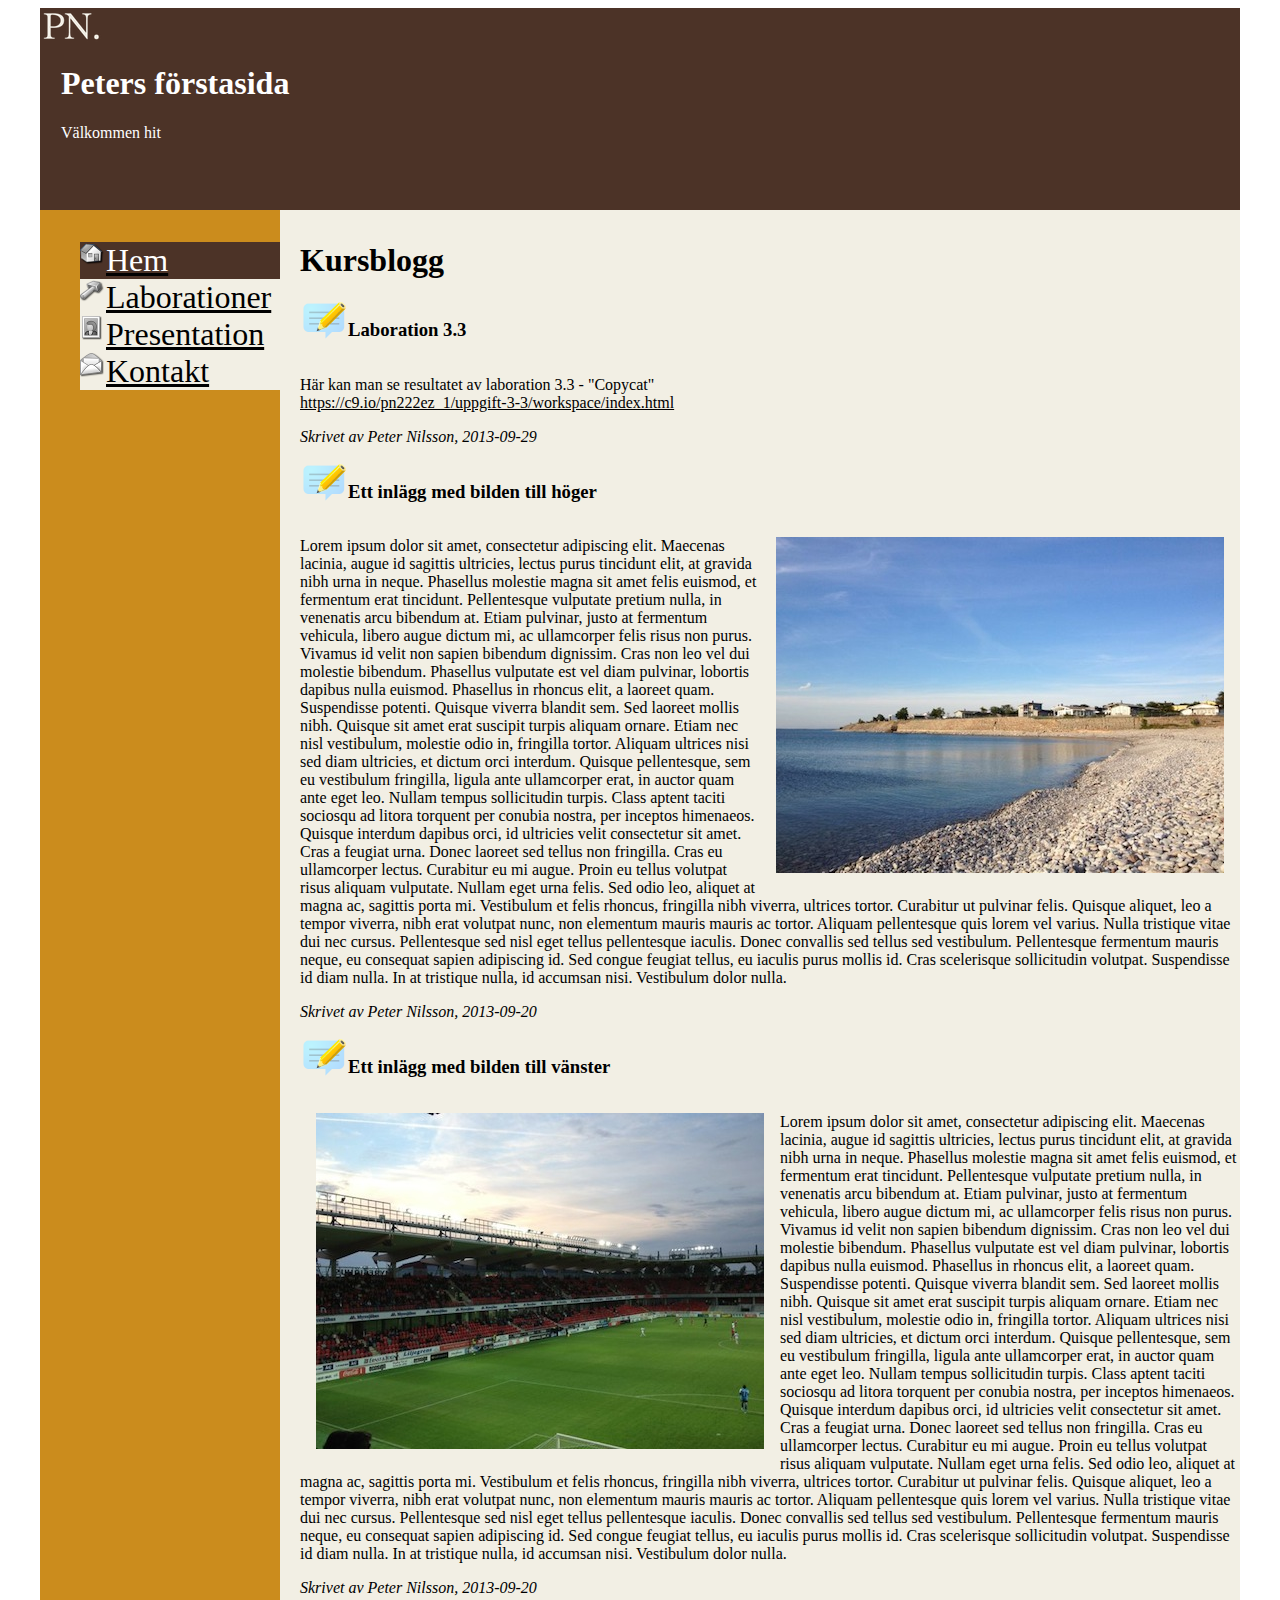
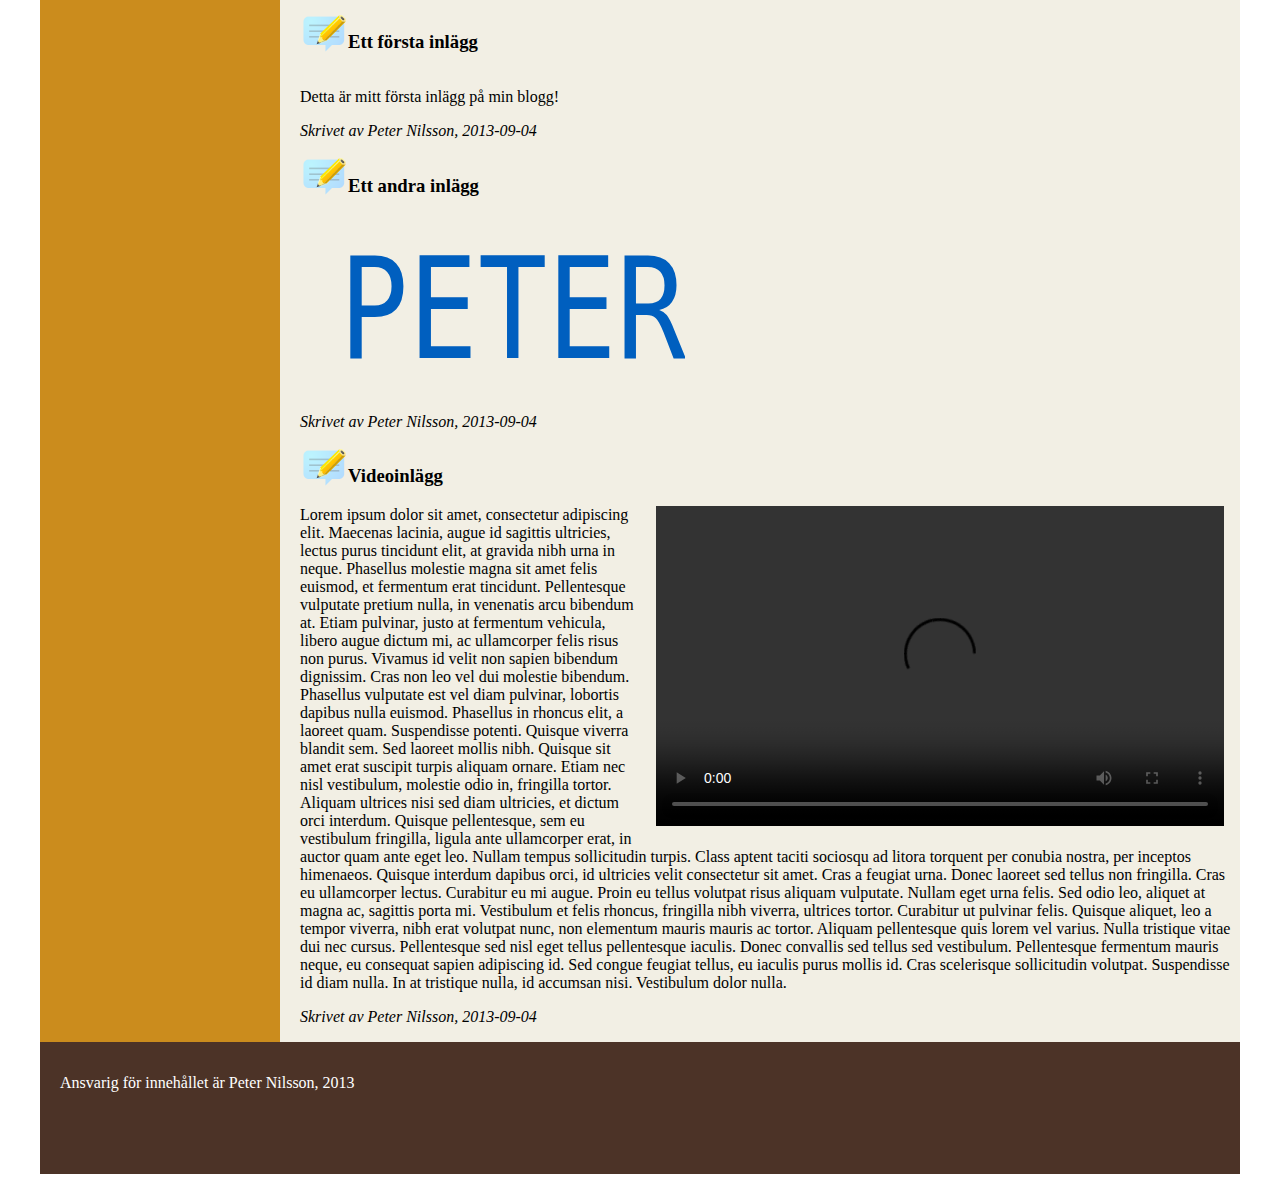
==== index.html @ 439d8cfb "Uppgift 4.1 – Meny överst, större text, header och footer borta." ====
<!DOCTYPE html>
<html lang="sv">
<head>
	<meta charset="utf-8">
	<link rel="stylesheet" media="screen and (min-width:481px)" href="css/style.css" />
	<link rel="stylesheet" media="only screen and (max-device-width:480px)" href="css/mobile.css" />
	<title>
		Startsida
	</title>
</head>
<body>
	<div id="container">
		<header id="header-container">
			<div class="logo-background table-cell-container">
			</div>
			<div class="margin-left">
				<h1>
					Peters förstasida
				</h1>
				<p>Välkommen hit</p>
			</div>
		</header>
		<div class="table-container">
			<nav id="navigation-container" class="table-cell-container">
				<div id="menu-container">
					<ul>
						<a href="index.html"><li id="home" class="active">Hem</li></a>
						<a href="pages/laborationer.html"><li id="labs">Laborationer</li></a>
						<a href="pages/presentation.html"><li id="pres">Presentation</li></a>
						<a href="pages/kontakt.html"><li id="contact">Kontakt</li></a>
					</ul>
				</div>
			</nav>
			<div id="body-container" class="table-cell-container">
				<div class="margin-left">
					<h1>
						Kursblogg
					</h1>
					<article>
						<div class="table-container">
							<div class="blog-logo-background table-cell-container">
							</div>
							<div class="table-cell-container">
								<h3>Laboration 3.3</h3>
							</div>
						</div>
						<p>
							Här kan man se resultatet av laboration 3.3 - "Copycat"<br>
							<a href="https://c9.io/pn222ez_1/uppgift-3-3/workspace/index.html" target="_blank">https://c9.io/pn222ez_1/uppgift-3-3/workspace/index.html</a>
						</p>
						<p><i>Skrivet av Peter Nilsson, <time>2013-09-29</time></i></p>
					</article>
					<article>
						<div class="table-container">
							<div class="blog-logo-background table-cell-container">
							</div>
							<div class="table-cell-container">
								<h3>Ett inlägg med bilden till höger</h3>
							</div>
						</div>
						<p>
							<img src="pics/sandvik.jpg" class="right margin-image" alt="Sandvik Öland">
							Lorem ipsum dolor sit amet, consectetur adipiscing elit. Maecenas lacinia, augue id sagittis ultricies, lectus purus tincidunt elit, at gravida nibh urna in neque. Phasellus molestie magna sit amet felis euismod, et fermentum erat tincidunt. Pellentesque vulputate pretium nulla, in venenatis arcu bibendum at. Etiam pulvinar, justo at fermentum vehicula, libero augue dictum mi, ac ullamcorper felis risus non purus. Vivamus id velit non sapien bibendum dignissim. Cras non leo vel dui molestie bibendum. Phasellus vulputate est vel diam pulvinar, lobortis dapibus nulla euismod. Phasellus in rhoncus elit, a laoreet quam. Suspendisse potenti. Quisque viverra blandit sem. Sed laoreet mollis nibh. Quisque sit amet erat suscipit turpis aliquam ornare. Etiam nec nisl vestibulum, molestie odio in, fringilla tortor.

							Aliquam ultrices nisi sed diam ultricies, et dictum orci interdum. Quisque pellentesque, sem eu vestibulum fringilla, ligula ante ullamcorper erat, in auctor quam ante eget leo. Nullam tempus sollicitudin turpis. Class aptent taciti sociosqu ad litora torquent per conubia nostra, per inceptos himenaeos. Quisque interdum dapibus orci, id ultricies velit consectetur sit amet. Cras a feugiat urna. Donec laoreet sed tellus non fringilla. Cras eu ullamcorper lectus. Curabitur eu mi augue. Proin eu tellus volutpat risus aliquam vulputate. Nullam eget urna felis. Sed odio leo, aliquet at magna ac, sagittis porta mi.

							Vestibulum et felis rhoncus, fringilla nibh viverra, ultrices tortor. Curabitur ut pulvinar felis. Quisque aliquet, leo a tempor viverra, nibh erat volutpat nunc, non elementum mauris mauris ac tortor. Aliquam pellentesque quis lorem vel varius. Nulla tristique vitae dui nec cursus. Pellentesque sed nisl eget tellus pellentesque iaculis. Donec convallis sed tellus sed vestibulum. Pellentesque fermentum mauris neque, eu consequat sapien adipiscing id. Sed congue feugiat tellus, eu iaculis purus mollis id. Cras scelerisque sollicitudin volutpat. Suspendisse id diam nulla. In at tristique nulla, id accumsan nisi. Vestibulum dolor nulla.
						</p>
						<p><i>Skrivet av Peter Nilsson, <time>2013-09-20</time></i></p>
					</article>
					<article>
						<div class="table-container">
							<div class="blog-logo-background table-cell-container">
							</div>
							<div class="table-cell-container">
								<h3>Ett inlägg med bilden till vänster</h3>
							</div>
						</div>
						<p>
							<img src="pics/myresjohus.jpg" class="left margin-image" alt="Myresjöhus arena">
							Lorem ipsum dolor sit amet, consectetur adipiscing elit. Maecenas lacinia, augue id sagittis ultricies, lectus purus tincidunt elit, at gravida nibh urna in neque. Phasellus molestie magna sit amet felis euismod, et fermentum erat tincidunt. Pellentesque vulputate pretium nulla, in venenatis arcu bibendum at. Etiam pulvinar, justo at fermentum vehicula, libero augue dictum mi, ac ullamcorper felis risus non purus. Vivamus id velit non sapien bibendum dignissim. Cras non leo vel dui molestie bibendum. Phasellus vulputate est vel diam pulvinar, lobortis dapibus nulla euismod. Phasellus in rhoncus elit, a laoreet quam. Suspendisse potenti. Quisque viverra blandit sem. Sed laoreet mollis nibh. Quisque sit amet erat suscipit turpis aliquam ornare. Etiam nec nisl vestibulum, molestie odio in, fringilla tortor.

							Aliquam ultrices nisi sed diam ultricies, et dictum orci interdum. Quisque pellentesque, sem eu vestibulum fringilla, ligula ante ullamcorper erat, in auctor quam ante eget leo. Nullam tempus sollicitudin turpis. Class aptent taciti sociosqu ad litora torquent per conubia nostra, per inceptos himenaeos. Quisque interdum dapibus orci, id ultricies velit consectetur sit amet. Cras a feugiat urna. Donec laoreet sed tellus non fringilla. Cras eu ullamcorper lectus. Curabitur eu mi augue. Proin eu tellus volutpat risus aliquam vulputate. Nullam eget urna felis. Sed odio leo, aliquet at magna ac, sagittis porta mi.

							Vestibulum et felis rhoncus, fringilla nibh viverra, ultrices tortor. Curabitur ut pulvinar felis. Quisque aliquet, leo a tempor viverra, nibh erat volutpat nunc, non elementum mauris mauris ac tortor. Aliquam pellentesque quis lorem vel varius. Nulla tristique vitae dui nec cursus. Pellentesque sed nisl eget tellus pellentesque iaculis. Donec convallis sed tellus sed vestibulum. Pellentesque fermentum mauris neque, eu consequat sapien adipiscing id. Sed congue feugiat tellus, eu iaculis purus mollis id. Cras scelerisque sollicitudin volutpat. Suspendisse id diam nulla. In at tristique nulla, id accumsan nisi. Vestibulum dolor nulla.
						</p>
						<p><i>Skrivet av Peter Nilsson, <time>2013-09-20</time></i></p>
					</article>
					<article>
						<div class="table-container">
							<div class="blog-logo-background table-cell-container">
							</div>
							<div class="table-cell-container">
								<h3>Ett första inlägg</h3>
							</div>
						</div>
						<p>
							Detta är mitt första inlägg på min blogg!
						</p>
						<p><i>Skrivet av Peter Nilsson, <time>2013-09-04</time></i></p>
					</article>
					<article id="lab1-6-2">
						<div class="blog-logo-background table-cell-container">
						</div>
						<div class="table-cell-container">
							<h3>Ett andra inlägg</h3>
						</div>
						<figure><img src="pics/logo.svg" alt="svg-logo"></figure>
						<p><i>Skrivet av Peter Nilsson, <time>2013-09-04</time></i></p>
					</article>
					<article id="lab1-7">
						<div class="blog-logo-background table-cell-container">
						</div>
						<div class="table-cell-container">
							<h3>Videoinlägg</h3>
						</div>
						<video width="568" height="320" class="right margin-image" controls>
							<source src="videos/IMG_0254.mov" type="video/mp4">
								Din webbläsare stödjer inte videofiler
							</video>
							Lorem ipsum dolor sit amet, consectetur adipiscing elit. Maecenas lacinia, augue id sagittis ultricies, lectus purus tincidunt elit, at gravida nibh urna in neque. Phasellus molestie magna sit amet felis euismod, et fermentum erat tincidunt. Pellentesque vulputate pretium nulla, in venenatis arcu bibendum at. Etiam pulvinar, justo at fermentum vehicula, libero augue dictum mi, ac ullamcorper felis risus non purus. Vivamus id velit non sapien bibendum dignissim. Cras non leo vel dui molestie bibendum. Phasellus vulputate est vel diam pulvinar, lobortis dapibus nulla euismod. Phasellus in rhoncus elit, a laoreet quam. Suspendisse potenti. Quisque viverra blandit sem. Sed laoreet mollis nibh. Quisque sit amet erat suscipit turpis aliquam ornare. Etiam nec nisl vestibulum, molestie odio in, fringilla tortor.

							Aliquam ultrices nisi sed diam ultricies, et dictum orci interdum. Quisque pellentesque, sem eu vestibulum fringilla, ligula ante ullamcorper erat, in auctor quam ante eget leo. Nullam tempus sollicitudin turpis. Class aptent taciti sociosqu ad litora torquent per conubia nostra, per inceptos himenaeos. Quisque interdum dapibus orci, id ultricies velit consectetur sit amet. Cras a feugiat urna. Donec laoreet sed tellus non fringilla. Cras eu ullamcorper lectus. Curabitur eu mi augue. Proin eu tellus volutpat risus aliquam vulputate. Nullam eget urna felis. Sed odio leo, aliquet at magna ac, sagittis porta mi.

							Vestibulum et felis rhoncus, fringilla nibh viverra, ultrices tortor. Curabitur ut pulvinar felis. Quisque aliquet, leo a tempor viverra, nibh erat volutpat nunc, non elementum mauris mauris ac tortor. Aliquam pellentesque quis lorem vel varius. Nulla tristique vitae dui nec cursus. Pellentesque sed nisl eget tellus pellentesque iaculis. Donec convallis sed tellus sed vestibulum. Pellentesque fermentum mauris neque, eu consequat sapien adipiscing id. Sed congue feugiat tellus, eu iaculis purus mollis id. Cras scelerisque sollicitudin volutpat. Suspendisse id diam nulla. In at tristique nulla, id accumsan nisi. Vestibulum dolor nulla.
							<p><i>Skrivet av Peter Nilsson, <time>2013-09-04</time></i></p>
						</article>
					</div>
				</div>
			</div>
			<footer>
				<div class="margin-left">
					Ansvarig för innehållet är Peter Nilsson, 2013
				</div>
			</footer>
		</div>
	</body>
	</html>
---- css/style.css ----
/*
Background main: #F2EFE4
Background navigation, link hover, thead, input type submit: #CB8C1D
Background header, footer, active menu item: #4C3327
Text color header, footer: #FFF
Text color main: #000
Menu background: #F2EFE4
*/
@media screen {
	body {
		color: #FFF;
	}
	
	footer {
		height: 100px;
		background-color: #4C3327;
		padding: 2em 0 0 0;
	}
	
	#container {
		width: 1200px;
		min-height: 960px;
		margin: 0 auto;
	}
	
	#body-container {
		
		width: 80%;
		height: 660px;
		background-color: #F2EFE4;
		color: #000;
	}
	
	#header-container {
		border: 1px #4C3327 solid;
		min-height: 200px;
		background-color: #4C3327;
	}
	
	#navigation-container {
		width: 20%;
		min-height: 760px;
		background-color: #CB8C1D;
	}
	
	#menu-container {
		font-size: 2em;
	}
	
	.table-container {
		display: table;
		width: 100%;
		height: 100%;
	}
	
	.table-cell-container {
		display: table-cell;
	}
	
	.active {
		background-color: #4C3327;
	}
	
	.margin-left {
		margin: 0 0 0 20px;
	}
	
	.left {
		float: left;
	}
	
	.right {
		float: right;
	}
	
	.passed {
		background-color: #A4E670;
	}
	
	.margin-image {
		margin: 0 1em 1em 1em;
	}
	
	.label-container {
		width: 6em;
	}
	
	.align-top {
		vertical-align: top;
	}
	
	nav li {
		list-style: none;
		background-color: #F2EFE4;
	}
	
	nav li:hover {
		background-color: #4C3327;
	}
	
	a:link .active {
		color: #FFF;
	}
	
	a:hover .active {
		color: #FFF;
	}
	
	a:visited .active {
		color: #FFF;
	}
	
	a:active .active {
		color: #FFF;
	}
	
	a:active {
		color: #000;
	}
	
	a:hover {
		color: #000;
		background-color: #CB8C1D;
	}
	
	a:visited {
		color: #000;
	}
	
	a:link {
		color: #000;
	}
	
	.logo-background {
		background-image: url('pics/logo.png');
		background-repeat: no-repeat;
		width: 62px;
		height: 35px;
	}
	
	.blog-logo-background {
		background-image: url('pics/blog-logo.png');
		background-repeat: no-repeat;
		width: 48px;
		height: 48px;
	}
	
	table, tr, td {
		border: 1px solid #000;
		border-collapse: collapse;
	}
	
	thead {
		background-color: #CB8C1D;
		color: #FFF;
	}
	
	tfoot {
		background-color: #B9C5D0;
	}
	
	tbody {
		background-color: #FFF;
	}
	
	select, input, textarea {
		border: 1px #CB8C1D solid;
	}
	
	input[type=submit] {
		background-color: #CB8C1D;
		color: #FFF;
	}
	
	#home, #labs, #pres, #contact {
		padding: 0 0 0 26px;
	}
	
	#navigation-container li#home {
		background-image: url('pics/sprite.png');
		background-repeat: no-repeat;
		background-position: 0 -48px;
	}
	
	#navigation-container li#home:hover {
		background-position: 0 0;
	}
	
	#navigation-container li#labs {
		background-image: url('pics/sprite.png');
		background-repeat: no-repeat;
		background-position: 0 -144px;	
	}
	
	#navigation-container li#labs:hover {
		background-position: 0 -96px;
	}
	
	#navigation-container li#pres {
		background-image: url('pics/sprite.png');
		background-repeat: no-repeat;
		background-position: 0 -240px;	
	}
	
	#navigation-container li#pres:hover {
		background-position: 0 -192px;
	}
	
	#navigation-container li#contact {
		background-image: url('pics/sprite.png');
		background-repeat: no-repeat;
		background-position: 0 -336px;	
	}
	
	#navigation-container li#contact:hover {
		background-position: 0 -288px;
	}
}

@media print {
	#header-container {
		display: none;
	}
	
	#navigation-container {
		display: none;
	}
	
	footer {
		display: none;
	}
	
	a[href^="http://"]:after {
	content: " (" attr(href) ")";
	font-size: 90%;
	}
}
---- css/mobile.css ----
/*
Background main: #F2EFE4
Background navigation, link hover, thead, input type submit: #CB8C1D
Background header, footer, active menu item: #4C3327
Text color header, footer: #FFF
Text color main: #000
Menu background: #F2EFE4
*/
@media only screen and (max-device-width:480px) {
	body {
		color: #FFF;
	}
	
	footer {
		display: none;
	}
	
	#container {
		width: 100%;
	}
	
	#body-container {
		width: 100%;
		background-color: #F2EFE4;
		color: #000;
		font-size: 400%;
	}
	
	#header-container {
		display: none;
	}
	
	#navigation-container{
		width: 100%;
		display: table-header-group;
		background-color: #CB8C1D;
	}
	
	#navigation-container li#home, #navigation-container li#labs, #navigation-container li#pres, #navigation-container li#contact {
		background-image: none;
		padding: 0;
	}
	
	#menu-container ul {
		font-size: 3em;
		height: 100%;
		margin: 0;
		padding: 0;
	}
	
	#menu-container ul li {
		float: left;
		display: block;
	}
	
	.active {
		background-color: #4C3327;
	}
	
	.margin-left {
		margin: 0 0 0 20px;
	}
	
	.left {
		float: left;
	}
	
	.right {
		float: right;
	}
	
	.passed {
		background-color: #A4E670;
	}
	
	.margin-image {
		margin: 0 1em 1em 1em;
	}
	
	.label-container {
		width: 6em;
	}
	
	.align-top {
		vertical-align: top;
	}
	
	nav li {
		list-style: none;
		background-color: #F2EFE4;
		background-image: none;
	}
	
	nav li:hover {
		background-color: #4C3327;
	}
	
	a:link .active {
		color: #FFF;
	}
	
	a:hover .active {
		color: #FFF;
	}
	
	a:visited .active {
		color: #FFF;
	}
	
	a:active .active {
		color: #FFF;
	}
	
	a:active {
		color: #000;
	}
	
	a:hover {
		color: #000;
		background-color: #CB8C1D;
	}
	
	a:visited {
		color: #000;
	}
	
	a:link {
		color: #000;
	}
	
	.logo-background {
		background-image: url('pics/logo.png');
		background-repeat: no-repeat;
		width: 62px;
		height: 35px;
	}
	
	.blog-logo-background {
		background-image: url('pics/blog-logo.png');
		background-repeat: no-repeat;
		width: 48px;
		height: 48px;
	}
	
	table, tr, td {
		border: 1px solid #000;
		border-collapse: collapse;
	}
	
	thead {
		background-color: #CB8C1D;
		color: #FFF;
	}
	
	tfoot {
		background-color: #B9C5D0;
	}
	
	tbody {
		background-color: #FFF;
	}
	
	select, input, textarea {
		border: 1px #CB8C1D solid;
	}
	
	input[type=submit] {
		background-color: #CB8C1D;
		color: #FFF;
	}
	/*
	#home, #labs, #pres, #contact {
		padding: 0 0 0 26px;
	}
	
	#navigation-container li#home {
		background-image: url('pics/sprite.png');
		background-repeat: no-repeat;
		background-position: 0 -48px;
	}
	
	#navigation-container li#home:hover {
		background-position: 0 0;
	}
	
	#navigation-container li#labs {
		background-image: url('pics/sprite.png');
		background-repeat: no-repeat;
		background-position: 0 -144px;	
	}
	
	#navigation-container li#labs:hover {
		background-position: 0 -96px;
	}
	
	#navigation-container li#pres {
		background-image: url('pics/sprite.png');
		background-repeat: no-repeat;
		background-position: 0 -240px;	
	}
	
	#navigation-container li#pres:hover {
		background-position: 0 -192px;
	}
	
	#navigation-container li#contact {
		background-image: url('pics/sprite.png');
		background-repeat: no-repeat;
		background-position: 0 -336px;	
	}
	
	#navigation-container li#contact:hover {
		background-position: 0 -288px;
	}
	*/
}

@media print {
	#header-container {
		display: none;
	}
	
	#navigation-container {
		display: none;
	}
	
	footer {
		display: none;
	}
	
	a[href^="http://"]:after {
	content: " (" attr(href) ")";
	font-size: 90%;
	}
}
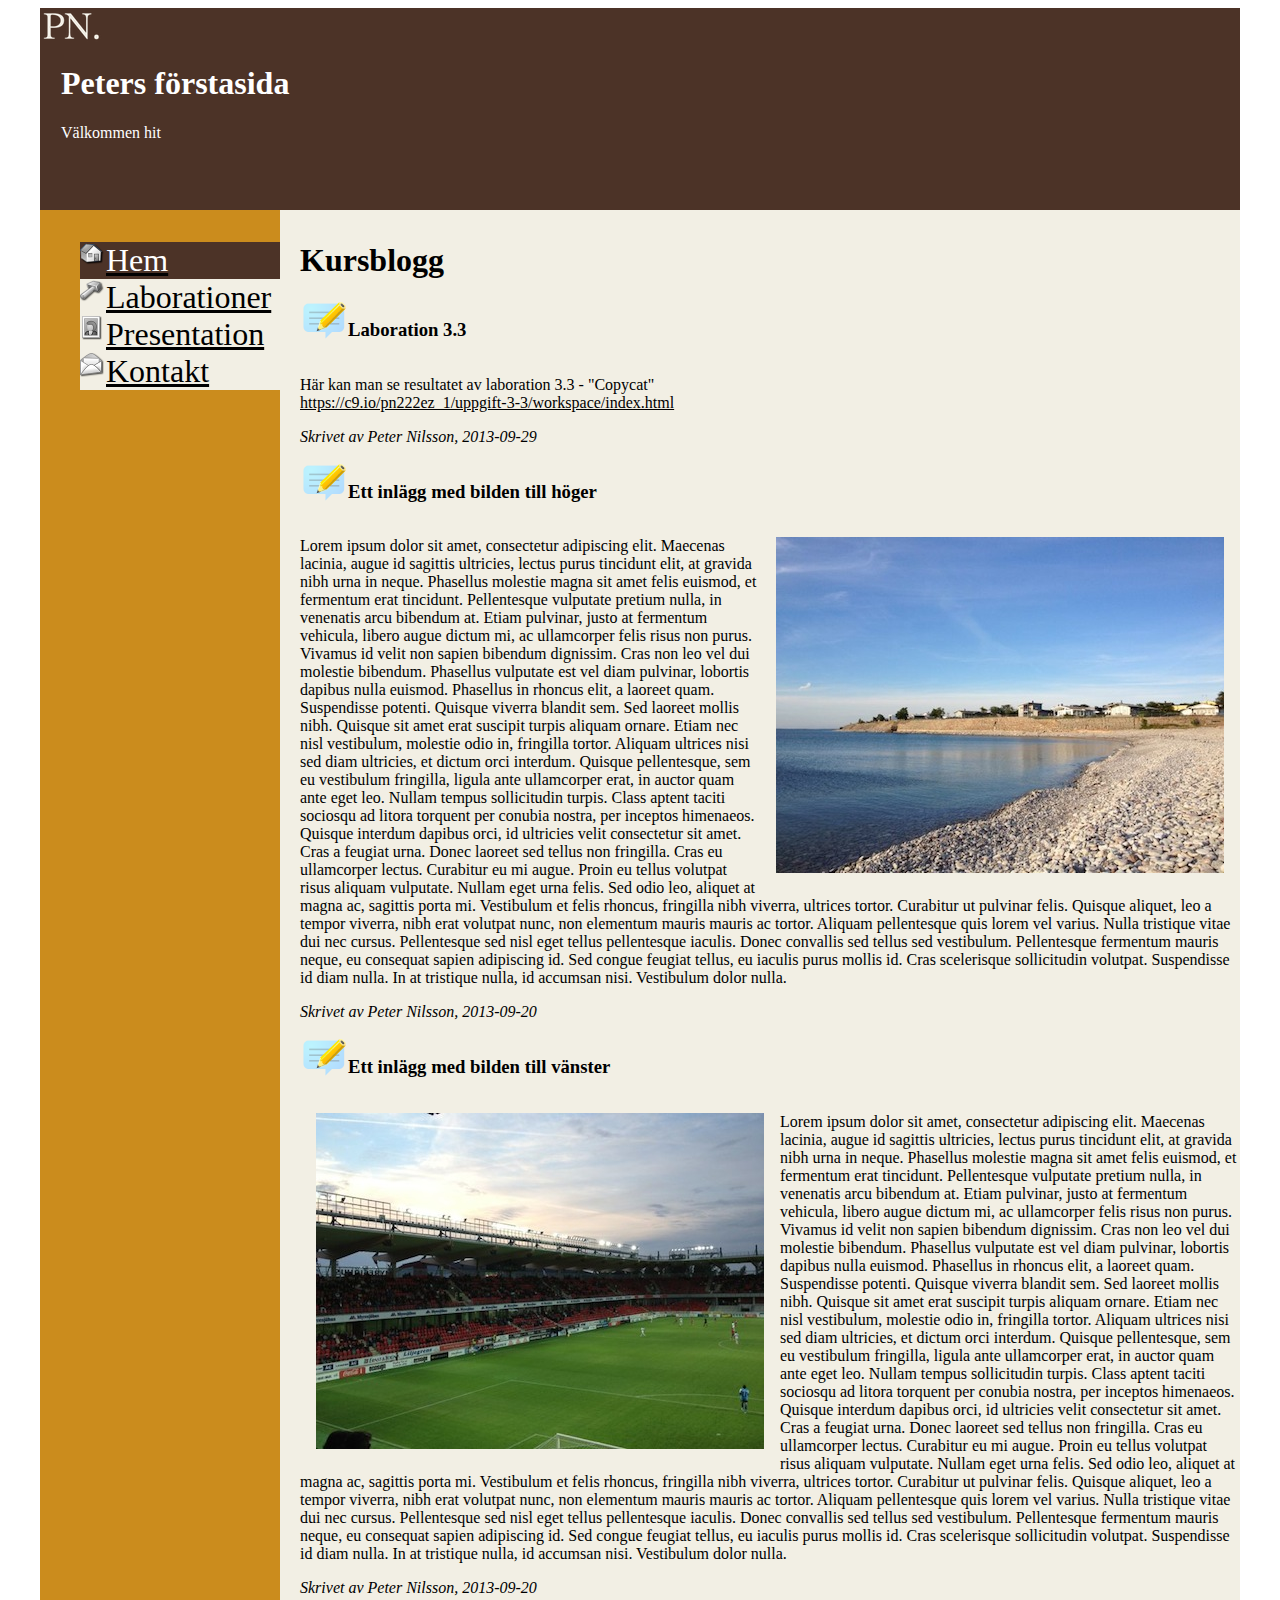
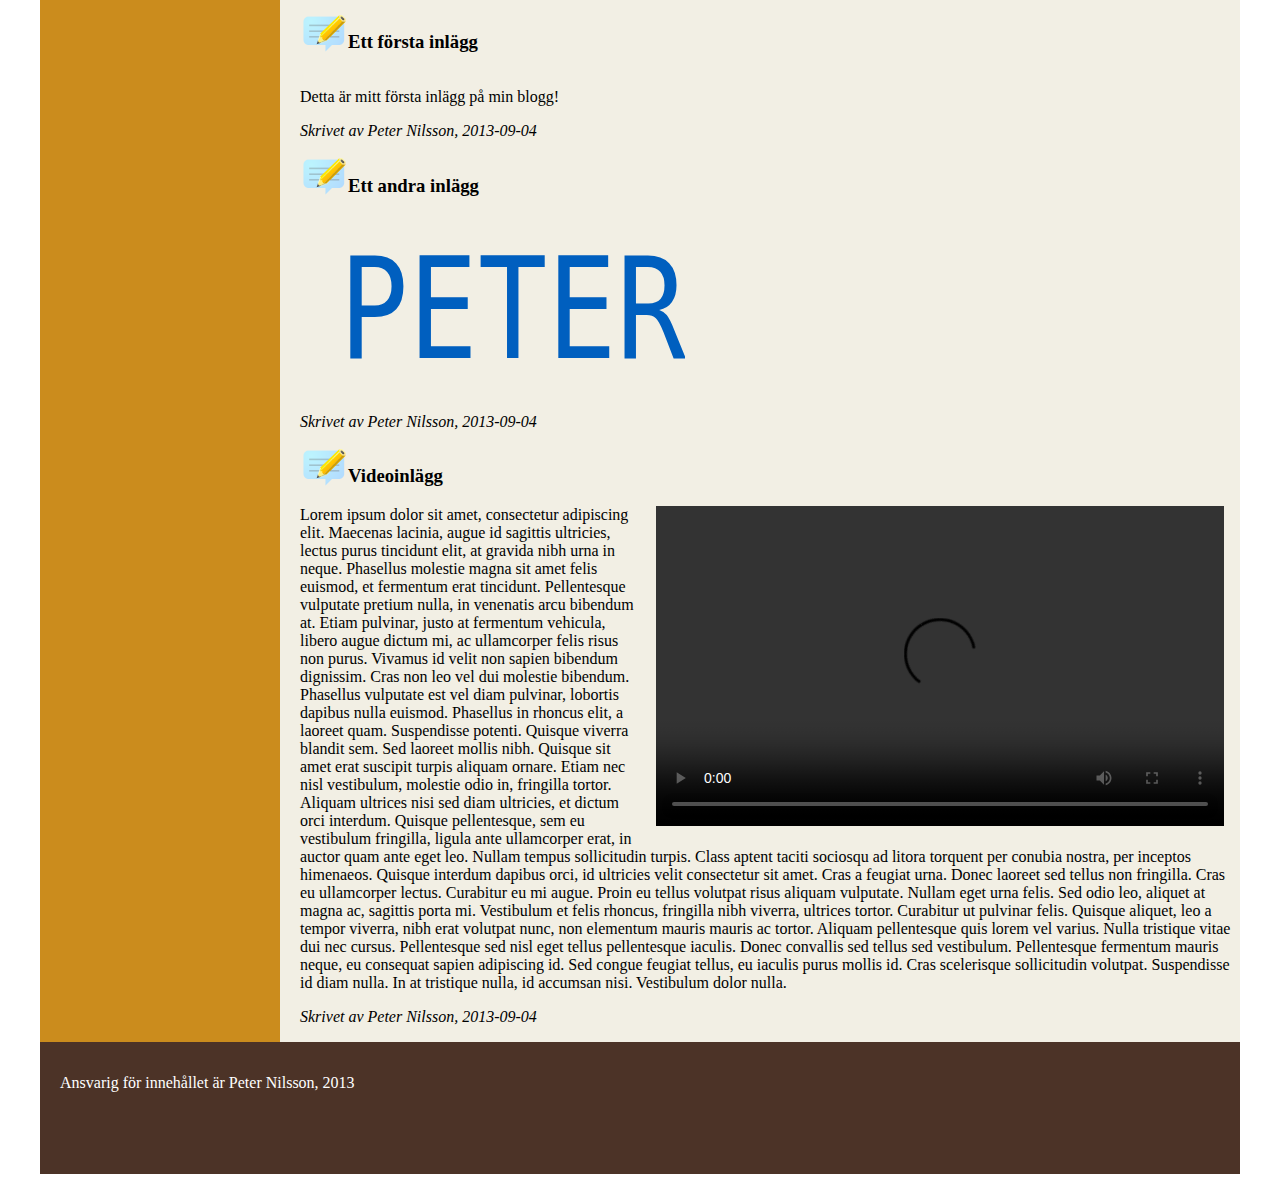
==== commit 2eb4b190: "Uppgift 4.1 - Favicon och Apple touch icon" ====
--- a/index.html
+++ b/index.html
@@ -4,6 +4,16 @@
 	<meta charset="utf-8">
 	<link rel="stylesheet" media="screen and (min-width:481px)" href="css/style.css" />
 	<link rel="stylesheet" media="only screen and (max-device-width:480px)" href="css/mobile.css" />
+	<link rel="shortcut icon" href="pics/favicon.ico" type="image/x-icon" />
+	<link rel="apple-touch-icon" href="pics/apple-touch-icon.png" />
+	<link rel="apple-touch-icon" sizes="57x57" href="pics/apple-touch-icon-57x57.png" />
+	<link rel="apple-touch-icon" sizes="72x72" href="pics/apple-touch-icon-72x72.png" />
+	<link rel="apple-touch-icon" sizes="114x114" href="pics/apple-touch-icon-114x114.png" />
+	<link rel="apple-touch-icon" sizes="144x144" href="pics/apple-touch-icon-144x144.png" />
+	<link rel="apple-touch-icon" sizes="57x57" href="pics/apple-touch-icon-60x60.png" />
+	<link rel="apple-touch-icon" sizes="72x72" href="pics/apple-touch-icon-120x120.png" />
+	<link rel="apple-touch-icon" sizes="114x114" href="pics/apple-touch-icon-76x76.png" />
+	<link rel="apple-touch-icon" sizes="144x144" href="pics/apple-touch-icon-152x152.png" />
 	<title>
 		Startsida
 	</title>
--- a/css/mobile.css
+++ b/css/mobile.css
@@ -15,6 +15,10 @@
 		display: none;
 	}
 	
+	.table-cell-container {
+		display: inline;
+	}
+	
 	#container {
 		width: 100%;
 	}
@@ -89,6 +93,7 @@
 		list-style: none;
 		background-color: #F2EFE4;
 		background-image: none;
+		width: 50%;
 	}
 	
 	nav li:hover {
@@ -136,10 +141,7 @@
 	}
 	
 	.blog-logo-background {
-		background-image: url('pics/blog-logo.png');
-		background-repeat: no-repeat;
-		width: 48px;
-		height: 48px;
+		background-image: none;
 	}
 	
 	table, tr, td {
@@ -160,13 +162,25 @@
 		background-color: #FFF;
 	}
 	
-	select, input, textarea {
+	select, input {
 		border: 1px #CB8C1D solid;
+		width: 90%;
+		height: 100px;
+		font-size: 1em;
+	}
+	
+	textarea {
+		border: 1px #CB8C1D solid;
+		width: 100%;
+		height: 400px;
+		font-size: 1em;
 	}
 	
 	input[type=submit] {
 		background-color: #CB8C1D;
 		color: #FFF;
+		height: 2.5em;
+		width: 100%;
 	}
 	/*
 	#home, #labs, #pres, #contact {
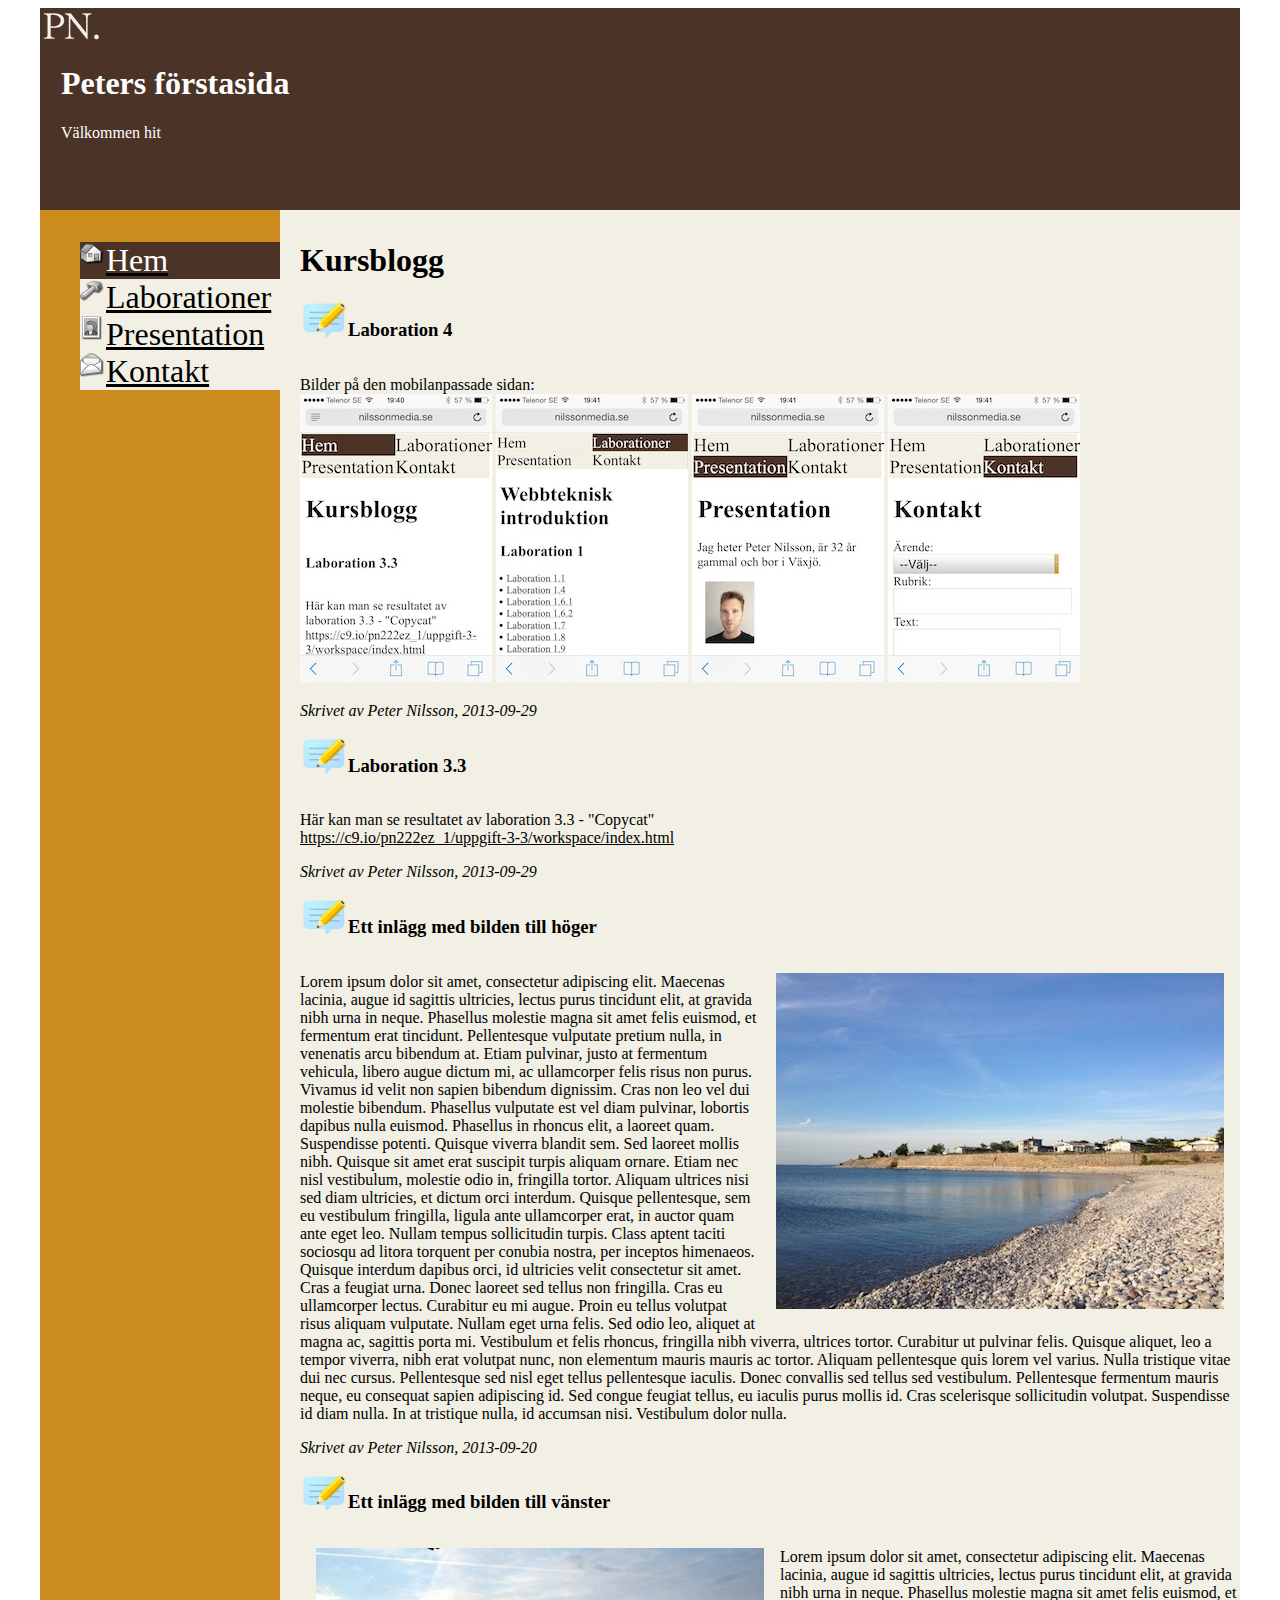
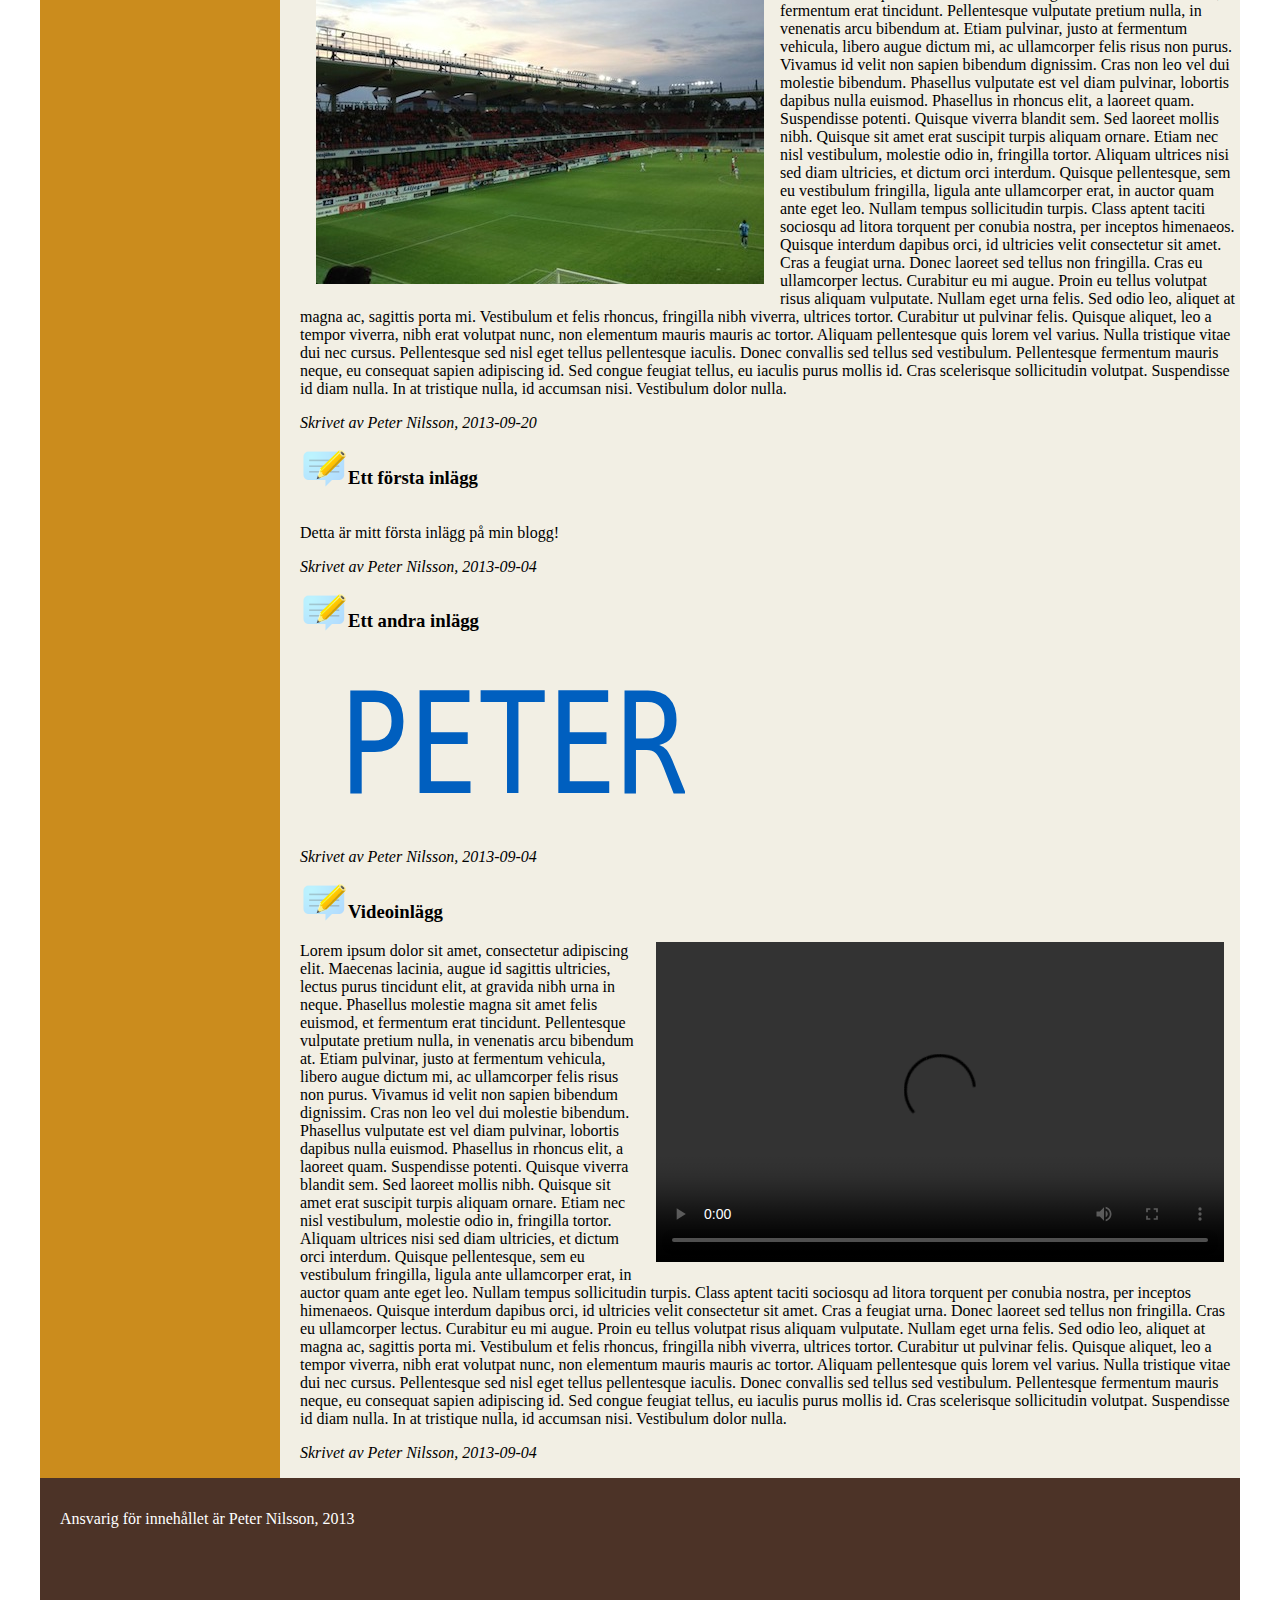
==== commit ef0c2259: "Bloggen uppdaterad" ====
--- a/index.html
+++ b/index.html
@@ -46,6 +46,23 @@
 					<h1>
 						Kursblogg
 					</h1>
+					<article>
+						<div class="table-container">
+							<div class="blog-logo-background table-cell-container">
+							</div>
+							<div class="table-cell-container">
+								<h3>Laboration 4</h3>
+							</div>
+						</div>
+						<p>
+							Bilder på den mobilanpassade sidan:<br>
+							<img src="pics/mobile1.jpg" alt="Mobilbild 1">
+							<img src="pics/mobile2.jpg" alt="Mobilbild 2">
+							<img src="pics/mobile3.jpg" alt="Mobilbild 3">
+							<img src="pics/mobile4.jpg" alt="Mobilbild 4">
+						</p>
+						<p><i>Skrivet av Peter Nilsson, <time>2013-09-29</time></i></p>
+					</article>
 					<article>
 						<div class="table-container">
 							<div class="blog-logo-background table-cell-container">
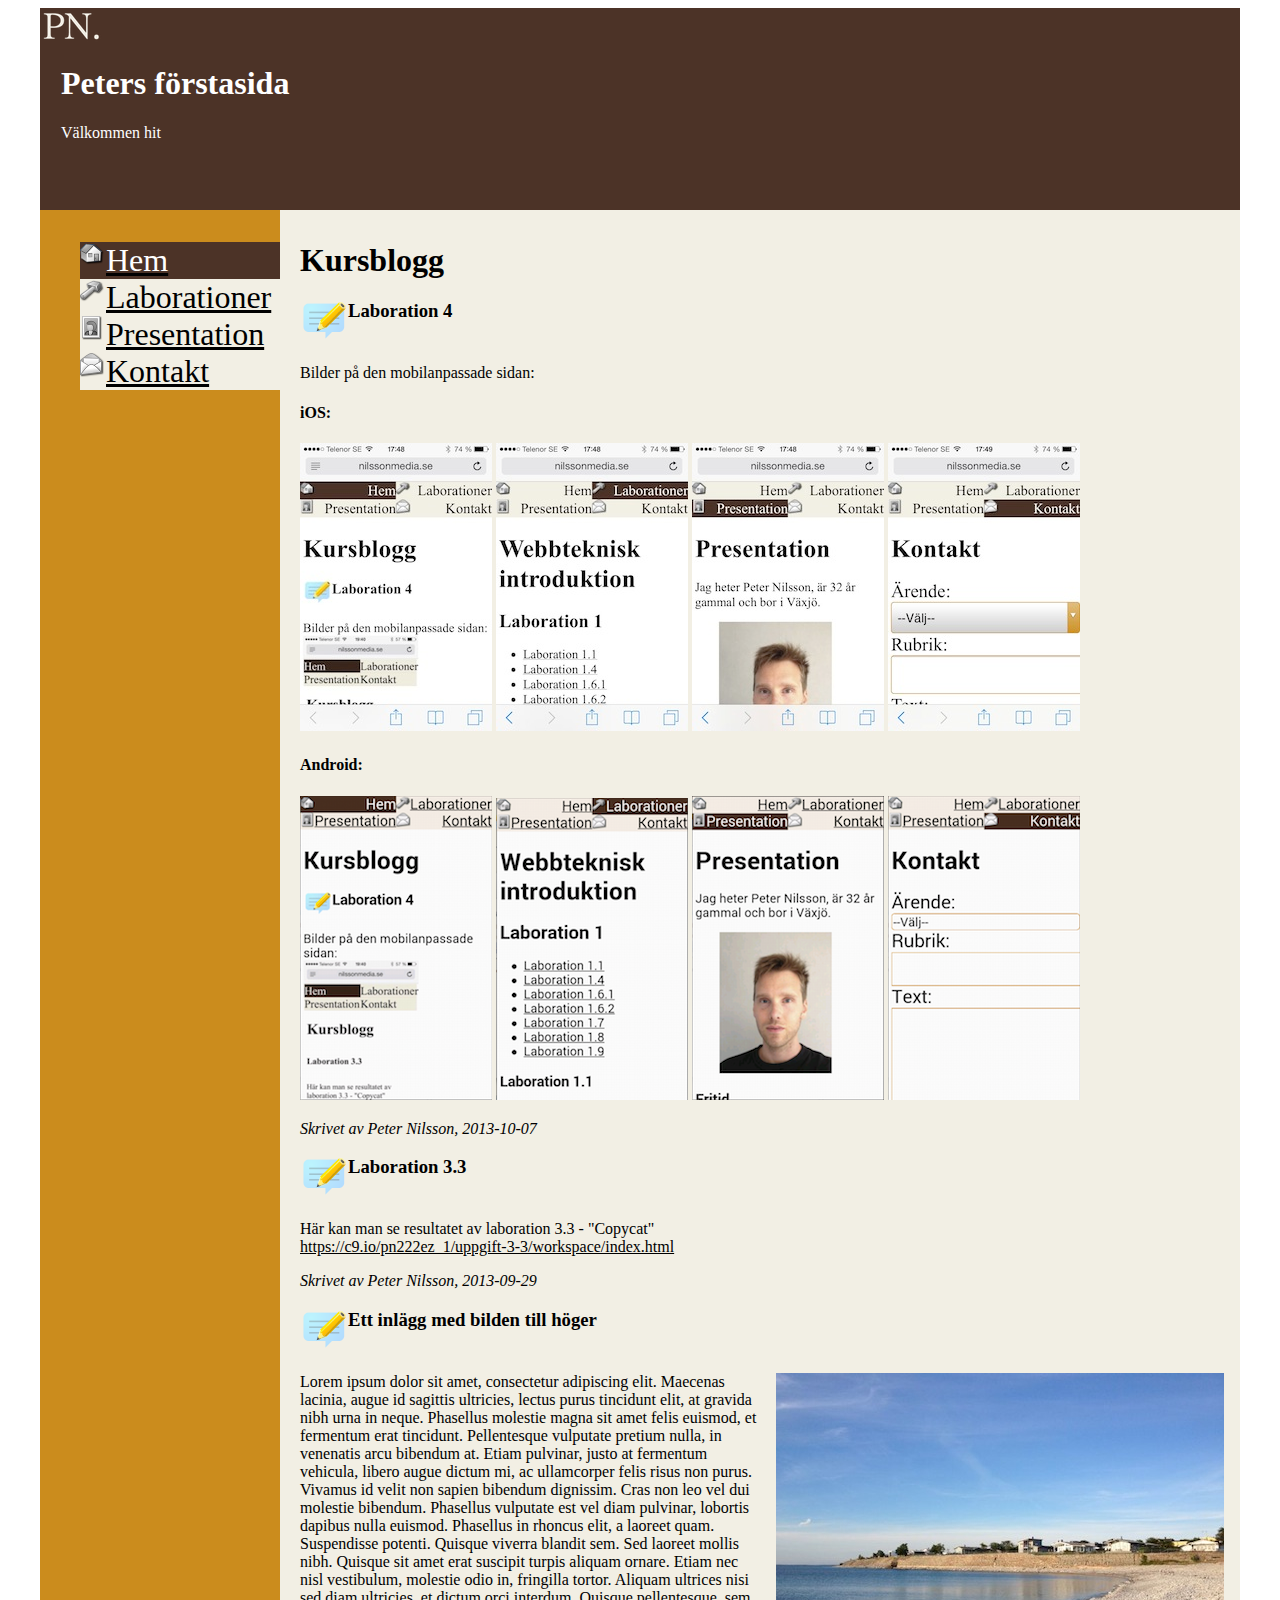
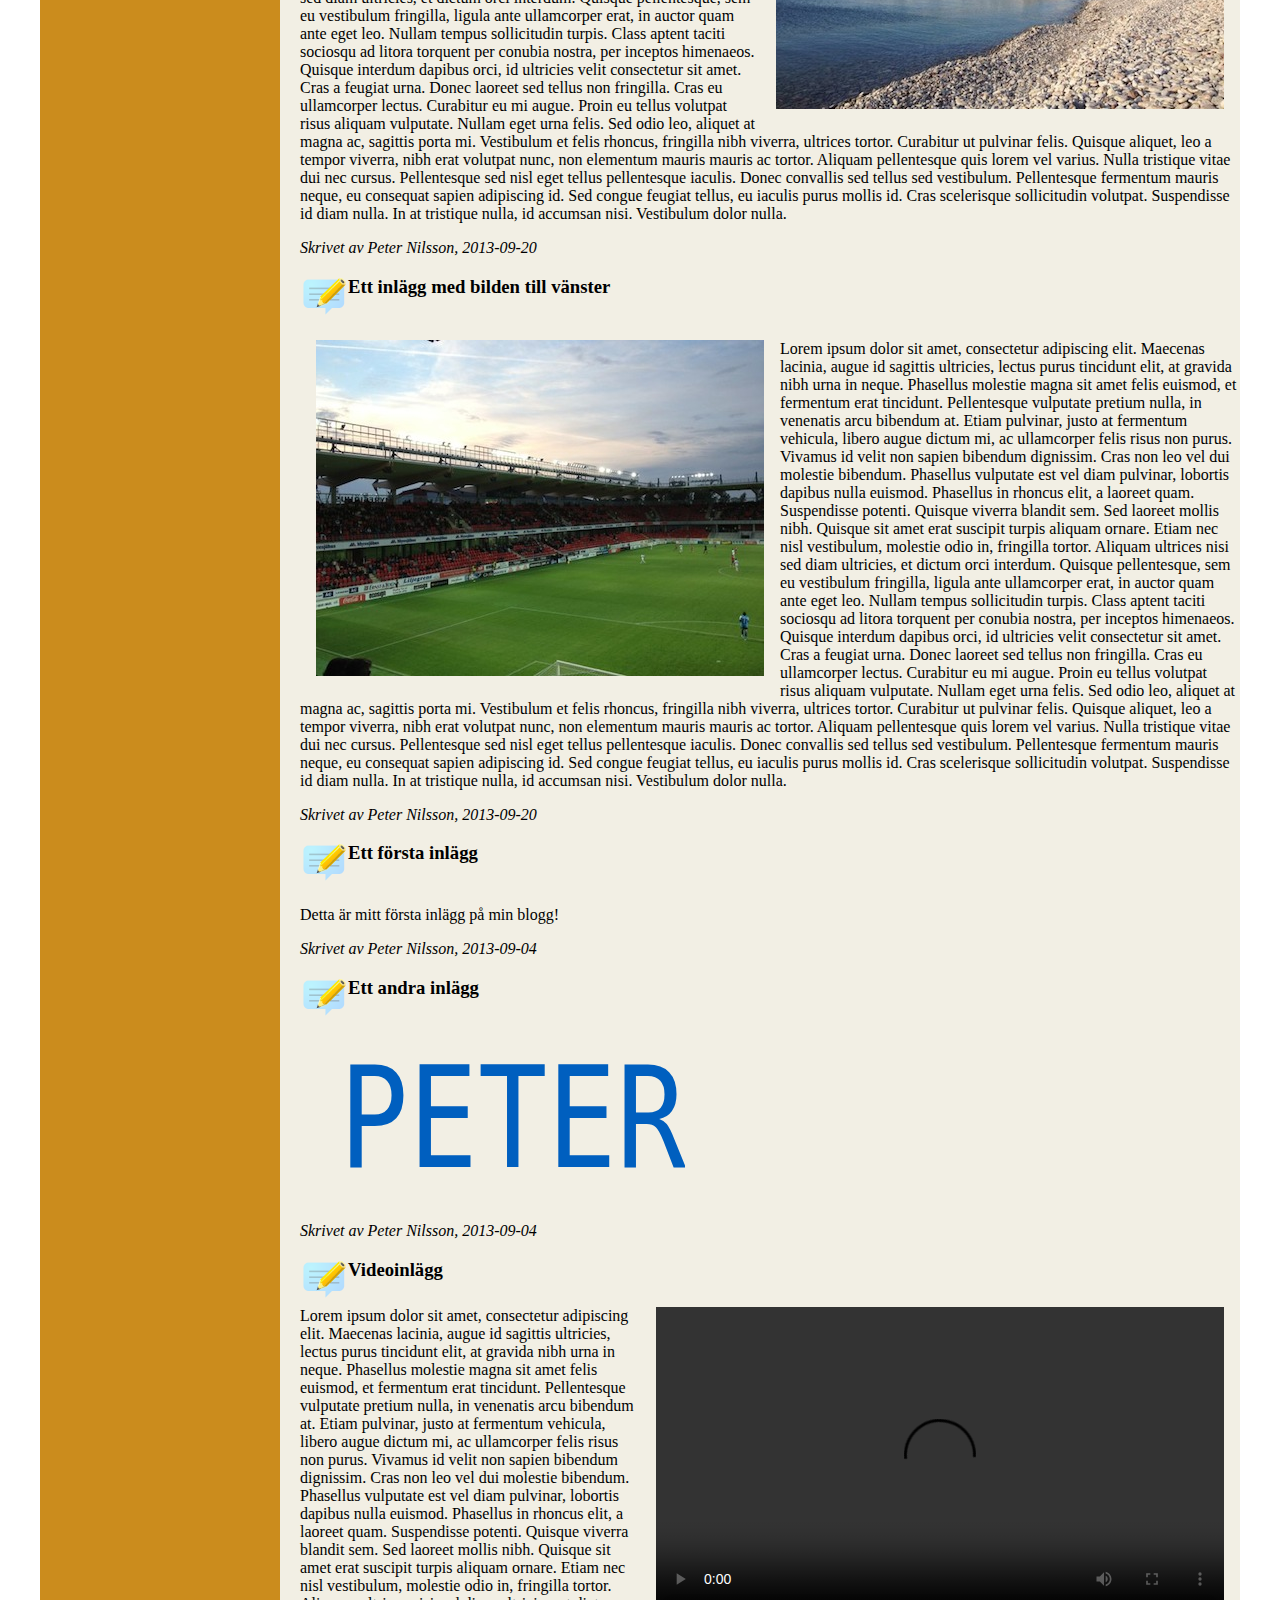
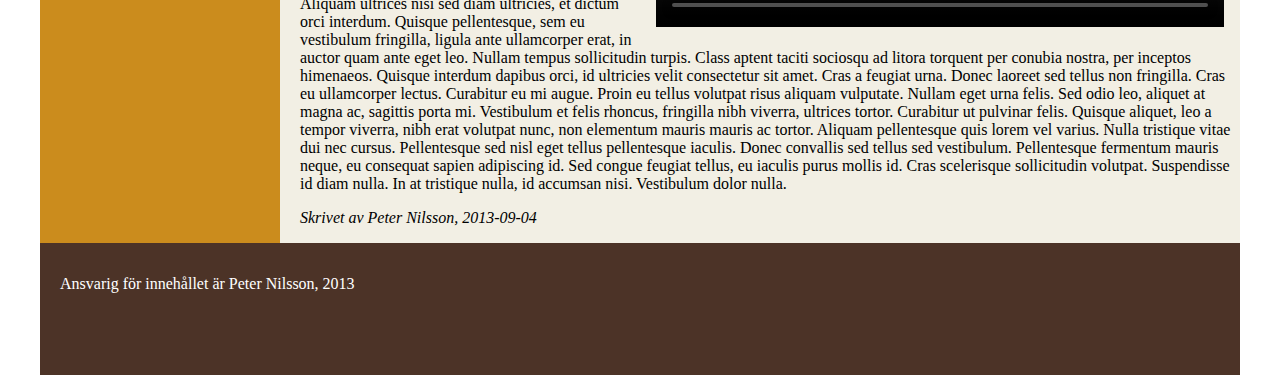
==== commit a01f8111: "Gjorde om mobilsidan utifrån viewport initial scale 1.0. Bakgrundsbilderna i menyn och till blogginl" ====
--- a/index.html
+++ b/index.html
@@ -2,7 +2,8 @@
 <html lang="sv">
 <head>
 	<meta charset="utf-8">
-	<link rel="stylesheet" media="screen and (min-width:481px)" href="css/style.css" />
+	<meta name="viewport" content="width:device-width, initial-scale=1.0" /> 
+	<link rel="stylesheet" media="screen and (min-device-width:481px)" href="css/style.css" />
 	<link rel="stylesheet" media="only screen and (max-device-width:480px)" href="css/mobile.css" />
 	<link rel="shortcut icon" href="pics/favicon.ico" type="image/x-icon" />
 	<link rel="apple-touch-icon" href="pics/apple-touch-icon.png" />
@@ -47,30 +48,29 @@
 						Kursblogg
 					</h1>
 					<article>
-						<div class="table-container">
-							<div class="blog-logo-background table-cell-container">
-							</div>
-							<div class="table-cell-container">
-								<h3>Laboration 4</h3>
-							</div>
+						<div class="blog-logo-background">
+							<h3>Laboration 4</h3>
 						</div>
 						<p>
 							Bilder på den mobilanpassade sidan:<br>
-							<img src="pics/mobile1.jpg" alt="Mobilbild 1">
-							<img src="pics/mobile2.jpg" alt="Mobilbild 2">
-							<img src="pics/mobile3.jpg" alt="Mobilbild 3">
-							<img src="pics/mobile4.jpg" alt="Mobilbild 4">
+							<h4>iOS:</h4>
+							<img src="pics/mobile1.jpg" alt="Mobilbild iOS 1">
+							<img src="pics/mobile2.jpg" alt="Mobilbild iOS 2">
+							<img src="pics/mobile3.jpg" alt="Mobilbild iOS 3">
+							<img src="pics/mobile4.jpg" alt="Mobilbild iOS 4">
+							<h4>Android:</h4>
+							<img src="pics/android1.png" alt="Mobilbild android 1">
+							<img src="pics/android2.png" alt="Mobilbild android 2">
+							<img src="pics/android3.png" alt="Mobilbild android 3">
+							<img src="pics/android4.png" alt="Mobilbild android 4">
 						</p>
-						<p><i>Skrivet av Peter Nilsson, <time>2013-09-29</time></i></p>
+						<p><i>Skrivet av Peter Nilsson, <time>2013-10-07</time></i></p>
 					</article>
 					<article>
-						<div class="table-container">
-							<div class="blog-logo-background table-cell-container">
-							</div>
-							<div class="table-cell-container">
-								<h3>Laboration 3.3</h3>
-							</div>
+						<div class="blog-logo-background">
+							<h3>Laboration 3.3</h3>
 						</div>
+						
 						<p>
 							Här kan man se resultatet av laboration 3.3 - "Copycat"<br>
 							<a href="https://c9.io/pn222ez_1/uppgift-3-3/workspace/index.html" target="_blank">https://c9.io/pn222ez_1/uppgift-3-3/workspace/index.html</a>
@@ -78,12 +78,8 @@
 						<p><i>Skrivet av Peter Nilsson, <time>2013-09-29</time></i></p>
 					</article>
 					<article>
-						<div class="table-container">
-							<div class="blog-logo-background table-cell-container">
-							</div>
-							<div class="table-cell-container">
-								<h3>Ett inlägg med bilden till höger</h3>
-							</div>
+						<div class="blog-logo-background">
+							<h3>Ett inlägg med bilden till höger</h3>
 						</div>
 						<p>
 							<img src="pics/sandvik.jpg" class="right margin-image" alt="Sandvik Öland">
@@ -96,12 +92,8 @@
 						<p><i>Skrivet av Peter Nilsson, <time>2013-09-20</time></i></p>
 					</article>
 					<article>
-						<div class="table-container">
-							<div class="blog-logo-background table-cell-container">
-							</div>
-							<div class="table-cell-container">
-								<h3>Ett inlägg med bilden till vänster</h3>
-							</div>
+						<div class="blog-logo-background">
+							<h3>Ett inlägg med bilden till vänster</h3>
 						</div>
 						<p>
 							<img src="pics/myresjohus.jpg" class="left margin-image" alt="Myresjöhus arena">
@@ -114,12 +106,8 @@
 						<p><i>Skrivet av Peter Nilsson, <time>2013-09-20</time></i></p>
 					</article>
 					<article>
-						<div class="table-container">
-							<div class="blog-logo-background table-cell-container">
-							</div>
-							<div class="table-cell-container">
-								<h3>Ett första inlägg</h3>
-							</div>
+						<div class="blog-logo-background">
+							<h3>Ett första inlägg</h3>
 						</div>
 						<p>
 							Detta är mitt första inlägg på min blogg!
@@ -127,18 +115,14 @@
 						<p><i>Skrivet av Peter Nilsson, <time>2013-09-04</time></i></p>
 					</article>
 					<article id="lab1-6-2">
-						<div class="blog-logo-background table-cell-container">
-						</div>
-						<div class="table-cell-container">
+						<div class="blog-logo-background">
 							<h3>Ett andra inlägg</h3>
 						</div>
 						<figure><img src="pics/logo.svg" alt="svg-logo"></figure>
 						<p><i>Skrivet av Peter Nilsson, <time>2013-09-04</time></i></p>
 					</article>
 					<article id="lab1-7">
-						<div class="blog-logo-background table-cell-container">
-						</div>
-						<div class="table-cell-container">
+						<div class="blog-logo-background">
 							<h3>Videoinlägg</h3>
 						</div>
 						<video width="568" height="320" class="right margin-image" controls>
--- a/css/style.css
+++ b/css/style.css
@@ -24,7 +24,6 @@
 	}
 	
 	#body-container {
-		
 		width: 80%;
 		height: 660px;
 		background-color: #F2EFE4;
@@ -143,6 +142,11 @@
 		background-repeat: no-repeat;
 		width: 48px;
 		height: 48px;
+	}
+	
+	.blog-logo-background h3 {
+		padding: 0 0 0 48px;
+		width: 300px;
 	}
 	
 	table, tr, td {
--- a/css/mobile.css
+++ b/css/mobile.css
@@ -6,9 +6,11 @@
 Text color main: #000
 Menu background: #F2EFE4
 */
-@media only screen and (max-device-width:480px) {
+@media only screen and (max-width:480px) {
 	body {
 		color: #FFF;
+		margin: 0;
+		padding: 0;
 	}
 	
 	footer {
@@ -27,7 +29,12 @@
 		width: 100%;
 		background-color: #F2EFE4;
 		color: #000;
-		font-size: 400%;
+		font-size: 1.3em;
+	}
+	
+	#body-container img, #body-container video {
+		max-width: 80%;
+		height: auto;
 	}
 	
 	#header-container {
@@ -40,13 +47,8 @@
 		background-color: #CB8C1D;
 	}
 	
-	#navigation-container li#home, #navigation-container li#labs, #navigation-container li#pres, #navigation-container li#contact {
-		background-image: none;
-		padding: 0;
-	}
-	
 	#menu-container ul {
-		font-size: 3em;
+		font-size: 1.5em;
 		height: 100%;
 		margin: 0;
 		padding: 0;
@@ -62,7 +64,7 @@
 	}
 	
 	.margin-left {
-		margin: 0 0 0 20px;
+		margin: 0 0 0 5px;
 	}
 	
 	.left {
@@ -92,8 +94,8 @@
 	nav li {
 		list-style: none;
 		background-color: #F2EFE4;
-		background-image: none;
 		width: 50%;
+		padding: 0;
 	}
 	
 	nav li:hover {
@@ -141,7 +143,20 @@
 	}
 	
 	.blog-logo-background {
-		background-image: none;
+		background-image: url('pics/blog-logo.png');
+		background-repeat: no-repeat;
+		width: 48px;
+		height: 48px;
+	}
+	
+	.blog-logo-background h3 {
+		padding: 0 0 0 48px;
+		width: 300px;
+	}
+	
+	table {
+		width: 80%;
+		height: 80%;
 	}
 	
 	table, tr, td {
@@ -162,29 +177,39 @@
 		background-color: #FFF;
 	}
 	
-	select, input {
+	label {
+		font-size: 1.5em;
+	}
+	
+	select, input[type=text] {
 		border: 1px #CB8C1D solid;
-		width: 90%;
-		height: 100px;
+		width: 100%;
+		height: 2.5em;
 		font-size: 1em;
 	}
 	
 	textarea {
 		border: 1px #CB8C1D solid;
 		width: 100%;
-		height: 400px;
+		height: 180px;
 		font-size: 1em;
 	}
 	
+	input[type=checkbox] {
+		width: 2.5em;
+		height: 2.5em;
+	}
+	
 	input[type=submit] {
 		background-color: #CB8C1D;
 		color: #FFF;
 		height: 2.5em;
 		width: 100%;
-	}
-	/*
+		font-size: 1em;
+	}
+	
 	#home, #labs, #pres, #contact {
-		padding: 0 0 0 26px;
+		text-align: right;
 	}
 	
 	#navigation-container li#home {
@@ -226,7 +251,7 @@
 	#navigation-container li#contact:hover {
 		background-position: 0 -288px;
 	}
-	*/
+	
 }
 
 @media print {
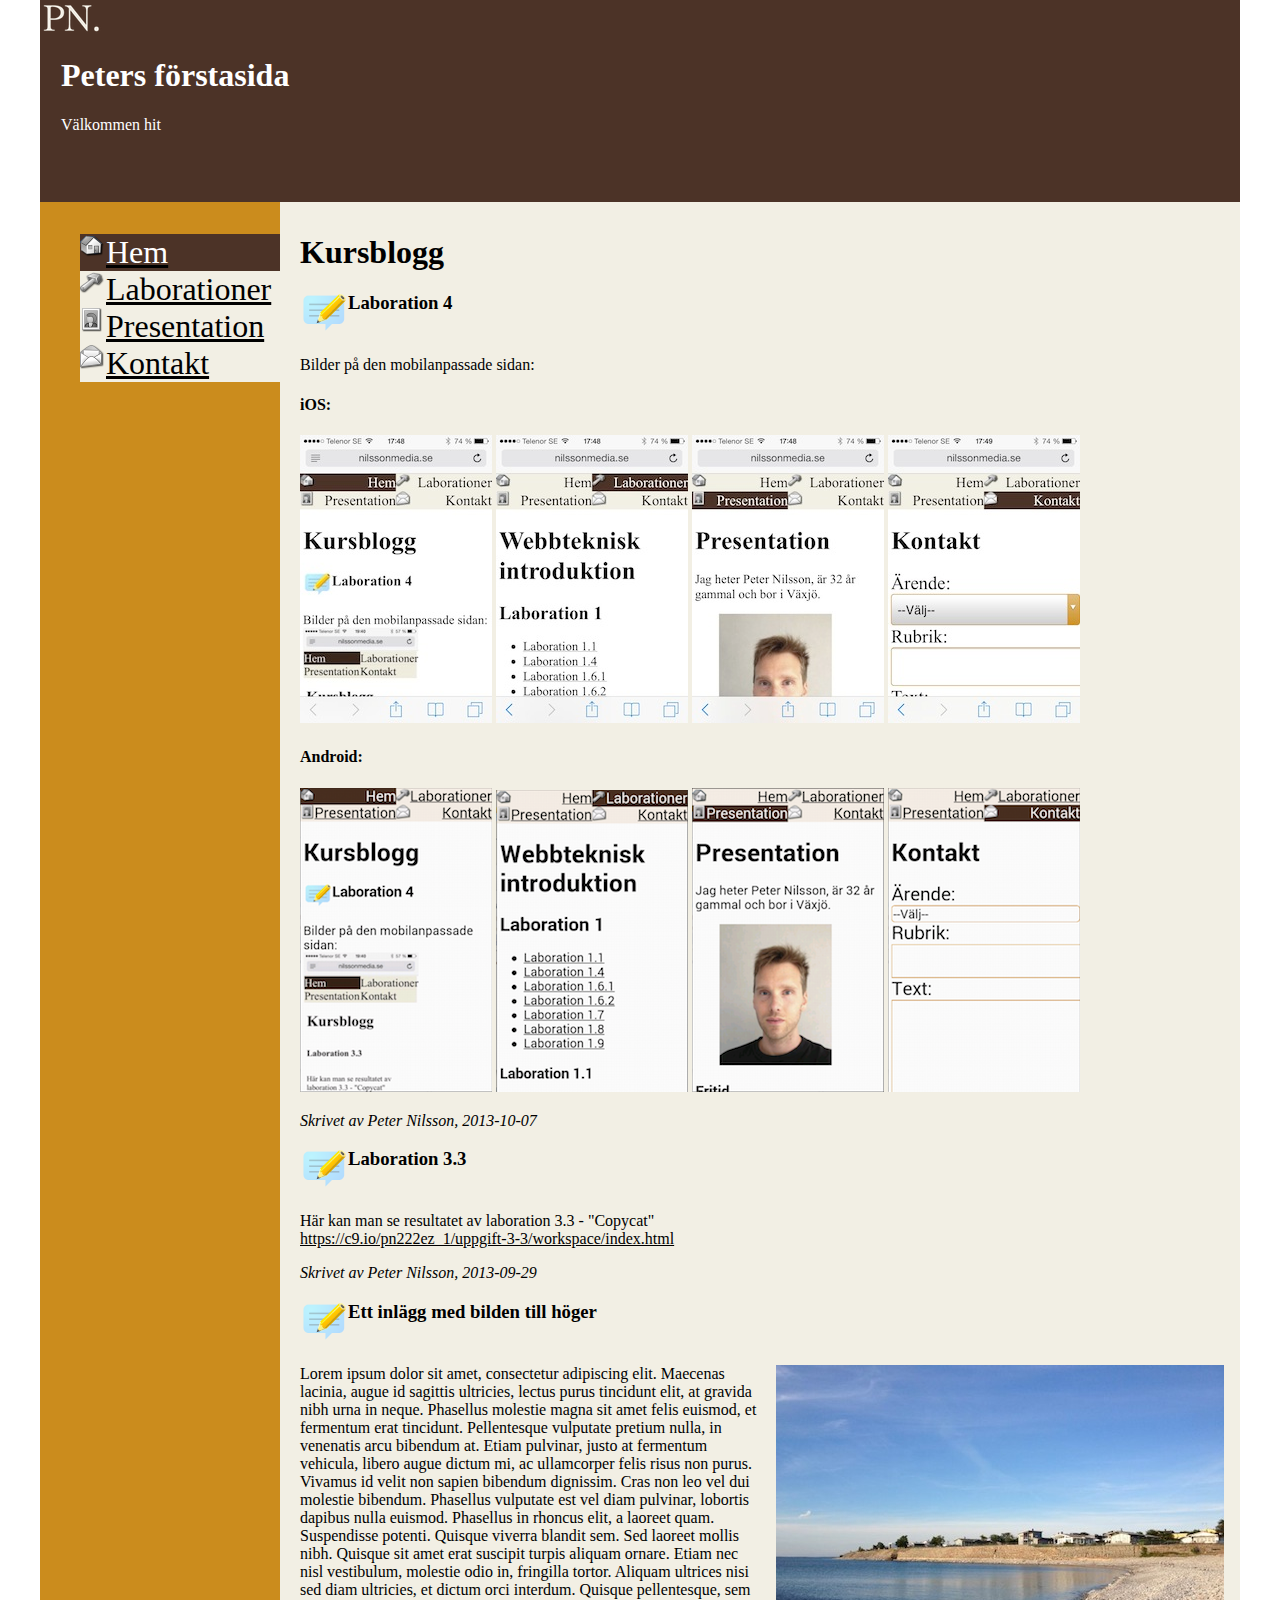
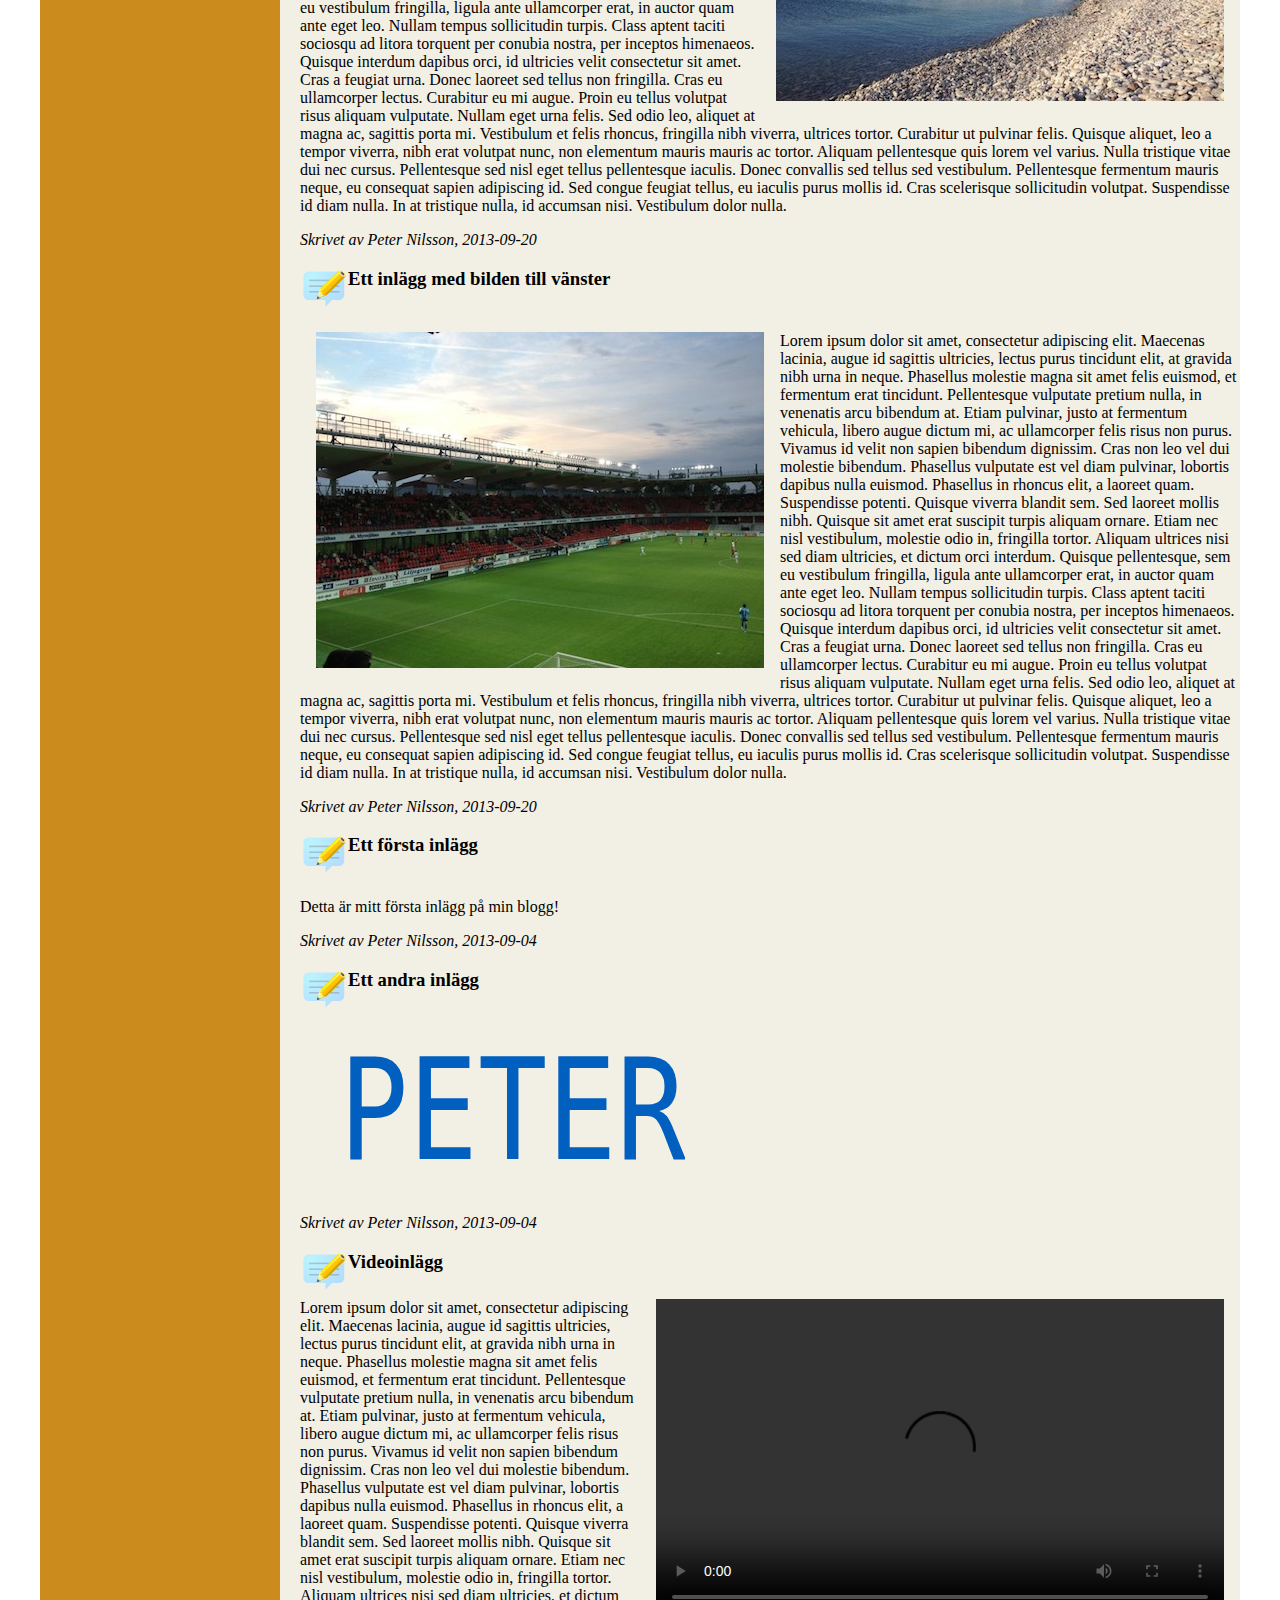
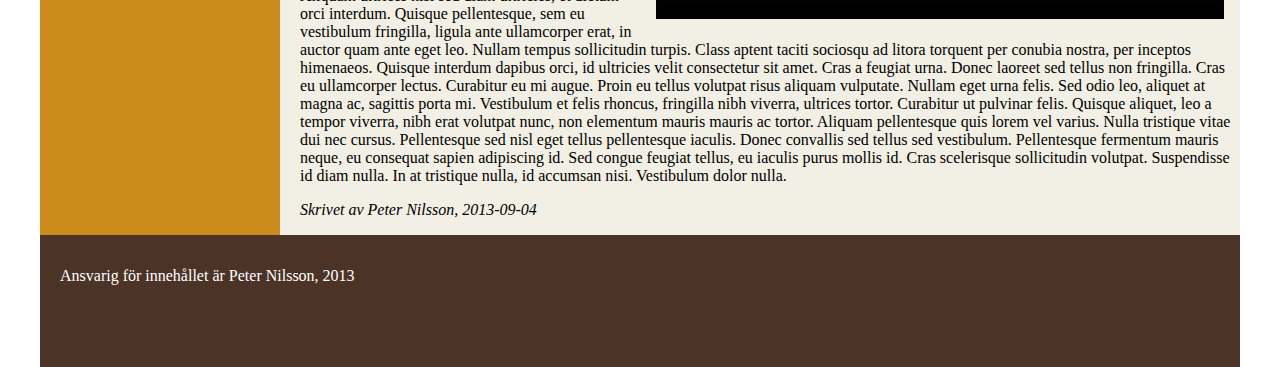
==== commit 29cc4950: "Delade upp css-filerna i en gemensam style.css och det som skiljer dem åt i mobile.css och screen.cs" ====
--- a/index.html
+++ b/index.html
@@ -3,7 +3,8 @@
 <head>
 	<meta charset="utf-8">
 	<meta name="viewport" content="width:device-width, initial-scale=1.0" /> 
-	<link rel="stylesheet" media="screen and (min-device-width:481px)" href="css/style.css" />
+	<link rel="stylesheet" href="css/style.css" />
+	<link rel="stylesheet" media="screen and (min-device-width:481px)" href="css/screen.css" />
 	<link rel="stylesheet" media="only screen and (max-device-width:480px)" href="css/mobile.css" />
 	<link rel="shortcut icon" href="pics/favicon.ico" type="image/x-icon" />
 	<link rel="apple-touch-icon" href="pics/apple-touch-icon.png" />
@@ -42,7 +43,7 @@
 					</ul>
 				</div>
 			</nav>
-			<div id="body-container" class="table-cell-container">
+			<main id="body-container" class="table-cell-container">
 				<div class="margin-left">
 					<h1>
 						Kursblogg
@@ -138,7 +139,7 @@
 						</article>
 					</div>
 				</div>
-			</div>
+			</main>
 			<footer>
 				<div class="margin-left">
 					Ansvarig för innehållet är Peter Nilsson, 2013
--- a/css/style.css
+++ b/css/style.css
@@ -7,61 +7,20 @@
 Menu background: #F2EFE4
 */
 @media screen {
+	article, aside, details, figcaption, figure, 
+	footer, header, hgroup, menu, nav, section { 
+	 	display: block; 
+	} 
+	
 	body {
 		color: #FFF;
+		margin: 0;
+		padding: 0;
 	}
 	
-	footer {
-		height: 100px;
-		background-color: #4C3327;
-		padding: 2em 0 0 0;
-	}
-	
-	#container {
-		width: 1200px;
-		min-height: 960px;
-		margin: 0 auto;
-	}
-	
-	#body-container {
-		width: 80%;
-		height: 660px;
-		background-color: #F2EFE4;
-		color: #000;
-	}
-	
-	#header-container {
-		border: 1px #4C3327 solid;
-		min-height: 200px;
-		background-color: #4C3327;
-	}
-	
-	#navigation-container {
-		width: 20%;
-		min-height: 760px;
-		background-color: #CB8C1D;
-	}
-	
-	#menu-container {
-		font-size: 2em;
-	}
-	
-	.table-container {
-		display: table;
-		width: 100%;
-		height: 100%;
-	}
-	
-	.table-cell-container {
-		display: table-cell;
-	}
 	
 	.active {
 		background-color: #4C3327;
-	}
-	
-	.margin-left {
-		margin: 0 0 0 20px;
 	}
 	
 	.left {
@@ -78,10 +37,6 @@
 	
 	.margin-image {
 		margin: 0 1em 1em 1em;
-	}
-	
-	.label-container {
-		width: 6em;
 	}
 	
 	.align-top {
@@ -176,10 +131,6 @@
 		color: #FFF;
 	}
 	
-	#home, #labs, #pres, #contact {
-		padding: 0 0 0 26px;
-	}
-	
 	#navigation-container li#home {
 		background-image: url('pics/sprite.png');
 		background-repeat: no-repeat;
--- a/css/screen.css
+++ b/css/screen.css
@@ -0,0 +1,56 @@
+footer {
+	height: 100px;
+	background-color: #4C3327;
+	padding: 2em 0 0 0;
+}
+
+#container {
+	width: 1200px;
+	min-height: 960px;
+	margin: 0 auto;
+}
+
+#body-container {
+	width: 80%;
+	height: 660px;
+	background-color: #F2EFE4;
+	color: #000;
+}
+
+#header-container {
+	border: 1px #4C3327 solid;
+	min-height: 200px;
+	background-color: #4C3327;
+}
+
+#navigation-container {
+	width: 20%;
+	min-height: 760px;
+	background-color: #CB8C1D;
+}
+
+#menu-container {
+	font-size: 2em;
+}
+
+.table-container {
+	display: table;
+	width: 100%;
+	height: 100%;
+}
+
+.table-cell-container {
+	display: table-cell;
+}
+
+.margin-left {
+	margin: 0 0 0 20px;
+}
+
+.label-container {
+	width: 6em;
+}
+
+#home, #labs, #pres, #contact {
+	padding: 0 0 0 26px;
+}--- a/css/mobile.css
+++ b/css/mobile.css
@@ -1,274 +1,96 @@
-/*
-Background main: #F2EFE4
-Background navigation, link hover, thead, input type submit: #CB8C1D
-Background header, footer, active menu item: #4C3327
-Text color header, footer: #FFF
-Text color main: #000
-Menu background: #F2EFE4
-*/
-@media only screen and (max-width:480px) {
-	body {
-		color: #FFF;
-		margin: 0;
-		padding: 0;
-	}
-	
-	footer {
-		display: none;
-	}
-	
-	.table-cell-container {
-		display: inline;
-	}
-	
-	#container {
-		width: 100%;
-	}
-	
-	#body-container {
-		width: 100%;
-		background-color: #F2EFE4;
-		color: #000;
-		font-size: 1.3em;
-	}
-	
-	#body-container img, #body-container video {
-		max-width: 80%;
-		height: auto;
-	}
-	
-	#header-container {
-		display: none;
-	}
-	
-	#navigation-container{
-		width: 100%;
-		display: table-header-group;
-		background-color: #CB8C1D;
-	}
-	
-	#menu-container ul {
-		font-size: 1.5em;
-		height: 100%;
-		margin: 0;
-		padding: 0;
-	}
-	
-	#menu-container ul li {
-		float: left;
-		display: block;
-	}
-	
-	.active {
-		background-color: #4C3327;
-	}
-	
-	.margin-left {
-		margin: 0 0 0 5px;
-	}
-	
-	.left {
-		float: left;
-	}
-	
-	.right {
-		float: right;
-	}
-	
-	.passed {
-		background-color: #A4E670;
-	}
-	
-	.margin-image {
-		margin: 0 1em 1em 1em;
-	}
-	
-	.label-container {
-		width: 6em;
-	}
-	
-	.align-top {
-		vertical-align: top;
-	}
-	
-	nav li {
-		list-style: none;
-		background-color: #F2EFE4;
-		width: 50%;
-		padding: 0;
-	}
-	
-	nav li:hover {
-		background-color: #4C3327;
-	}
-	
-	a:link .active {
-		color: #FFF;
-	}
-	
-	a:hover .active {
-		color: #FFF;
-	}
-	
-	a:visited .active {
-		color: #FFF;
-	}
-	
-	a:active .active {
-		color: #FFF;
-	}
-	
-	a:active {
-		color: #000;
-	}
-	
-	a:hover {
-		color: #000;
-		background-color: #CB8C1D;
-	}
-	
-	a:visited {
-		color: #000;
-	}
-	
-	a:link {
-		color: #000;
-	}
-	
-	.logo-background {
-		background-image: url('pics/logo.png');
-		background-repeat: no-repeat;
-		width: 62px;
-		height: 35px;
-	}
-	
-	.blog-logo-background {
-		background-image: url('pics/blog-logo.png');
-		background-repeat: no-repeat;
-		width: 48px;
-		height: 48px;
-	}
-	
-	.blog-logo-background h3 {
-		padding: 0 0 0 48px;
-		width: 300px;
-	}
-	
-	table {
-		width: 80%;
-		height: 80%;
-	}
-	
-	table, tr, td {
-		border: 1px solid #000;
-		border-collapse: collapse;
-	}
-	
-	thead {
-		background-color: #CB8C1D;
-		color: #FFF;
-	}
-	
-	tfoot {
-		background-color: #B9C5D0;
-	}
-	
-	tbody {
-		background-color: #FFF;
-	}
-	
-	label {
-		font-size: 1.5em;
-	}
-	
-	select, input[type=text] {
-		border: 1px #CB8C1D solid;
-		width: 100%;
-		height: 2.5em;
-		font-size: 1em;
-	}
-	
-	textarea {
-		border: 1px #CB8C1D solid;
-		width: 100%;
-		height: 180px;
-		font-size: 1em;
-	}
-	
-	input[type=checkbox] {
-		width: 2.5em;
-		height: 2.5em;
-	}
-	
-	input[type=submit] {
-		background-color: #CB8C1D;
-		color: #FFF;
-		height: 2.5em;
-		width: 100%;
-		font-size: 1em;
-	}
-	
-	#home, #labs, #pres, #contact {
-		text-align: right;
-	}
-	
-	#navigation-container li#home {
-		background-image: url('pics/sprite.png');
-		background-repeat: no-repeat;
-		background-position: 0 -48px;
-	}
-	
-	#navigation-container li#home:hover {
-		background-position: 0 0;
-	}
-	
-	#navigation-container li#labs {
-		background-image: url('pics/sprite.png');
-		background-repeat: no-repeat;
-		background-position: 0 -144px;	
-	}
-	
-	#navigation-container li#labs:hover {
-		background-position: 0 -96px;
-	}
-	
-	#navigation-container li#pres {
-		background-image: url('pics/sprite.png');
-		background-repeat: no-repeat;
-		background-position: 0 -240px;	
-	}
-	
-	#navigation-container li#pres:hover {
-		background-position: 0 -192px;
-	}
-	
-	#navigation-container li#contact {
-		background-image: url('pics/sprite.png');
-		background-repeat: no-repeat;
-		background-position: 0 -336px;	
-	}
-	
-	#navigation-container li#contact:hover {
-		background-position: 0 -288px;
-	}
-	
+footer {
+	display: none;
 }
 
-@media print {
-	#header-container {
-		display: none;
-	}
-	
-	#navigation-container {
-		display: none;
-	}
-	
-	footer {
-		display: none;
-	}
-	
-	a[href^="http://"]:after {
-	content: " (" attr(href) ")";
-	font-size: 90%;
-	}
+.table-cell-container {
+	display: inline;
+}
+
+#container {
+	width: 100%;
+}
+
+#body-container {
+	width: 100%;
+	background-color: #F2EFE4;
+	color: #000;
+	font-size: 1.3em;
+}
+
+#body-container img, #body-container video {
+	max-width: 80%;
+	height: auto;
+}
+
+#header-container {
+	display: none;
+}
+
+#navigation-container{
+	width: 100%;
+	display: table-header-group;
+	background-color: #CB8C1D;
+}
+
+#menu-container ul {
+	font-size: 1.5em;
+	height: 100%;
+	margin: 0;
+	padding: 0;
+}
+
+#menu-container ul li {
+	float: left;
+	display: block;
+}
+
+.label-container {
+	width: 6em;
+}
+
+nav li {
+	list-style: none;
+	background-color: #F2EFE4;
+	width: 50%;
+	padding: 0;
+}
+
+table {
+	width: 80%;
+	height: 80%;
+}
+
+label {
+	font-size: 1.5em;
+}
+
+select, input[type=text] {
+	border: 1px #CB8C1D solid;
+	width: 100%;
+	height: 2.5em;
+	font-size: 1em;
+}
+
+textarea {
+	border: 1px #CB8C1D solid;
+	width: 100%;
+	height: 180px;
+	font-size: 1em;
+}
+
+input[type=checkbox] {
+	width: 2.5em;
+	height: 2.5em;
+}
+
+input[type=submit] {
+	background-color: #CB8C1D;
+	color: #FFF;
+	height: 2.5em;
+	width: 100%;
+	font-size: 1em;
+}
+
+#home, #labs, #pres, #contact {
+	text-align: right;
 }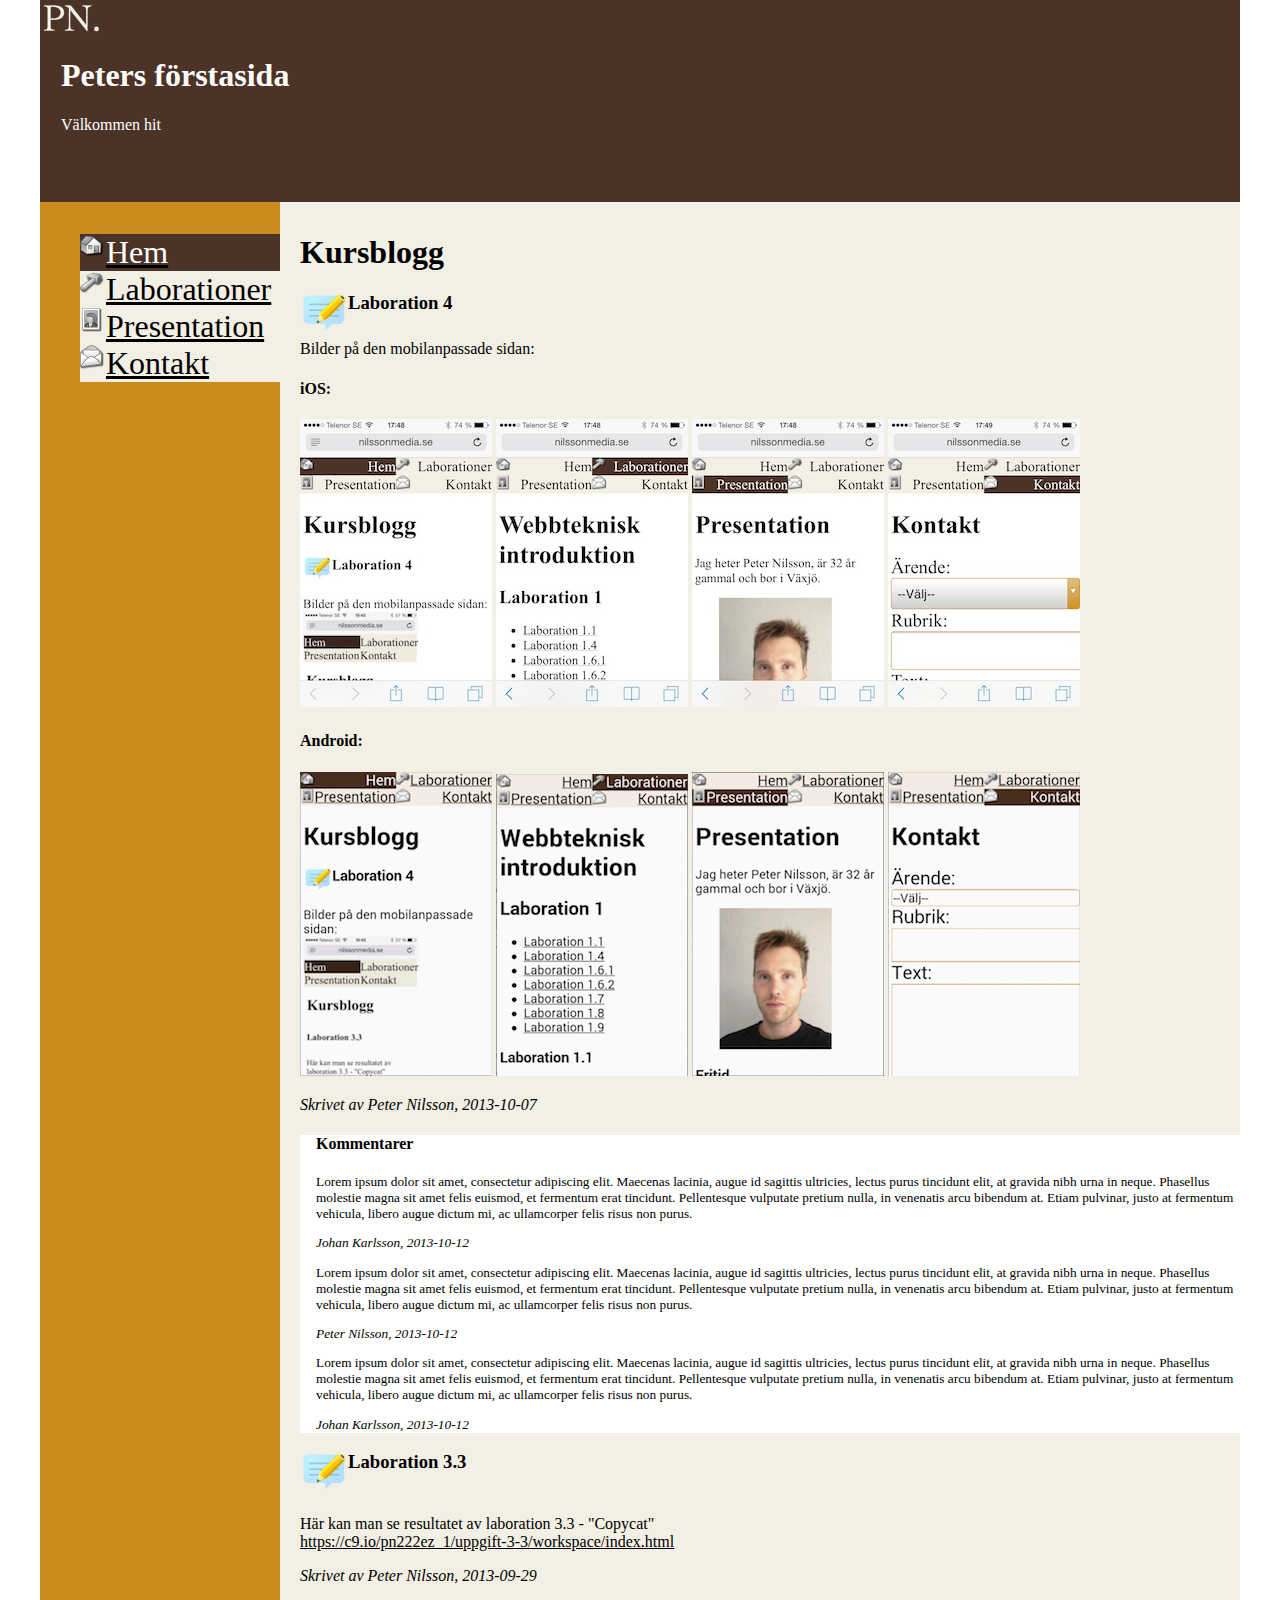
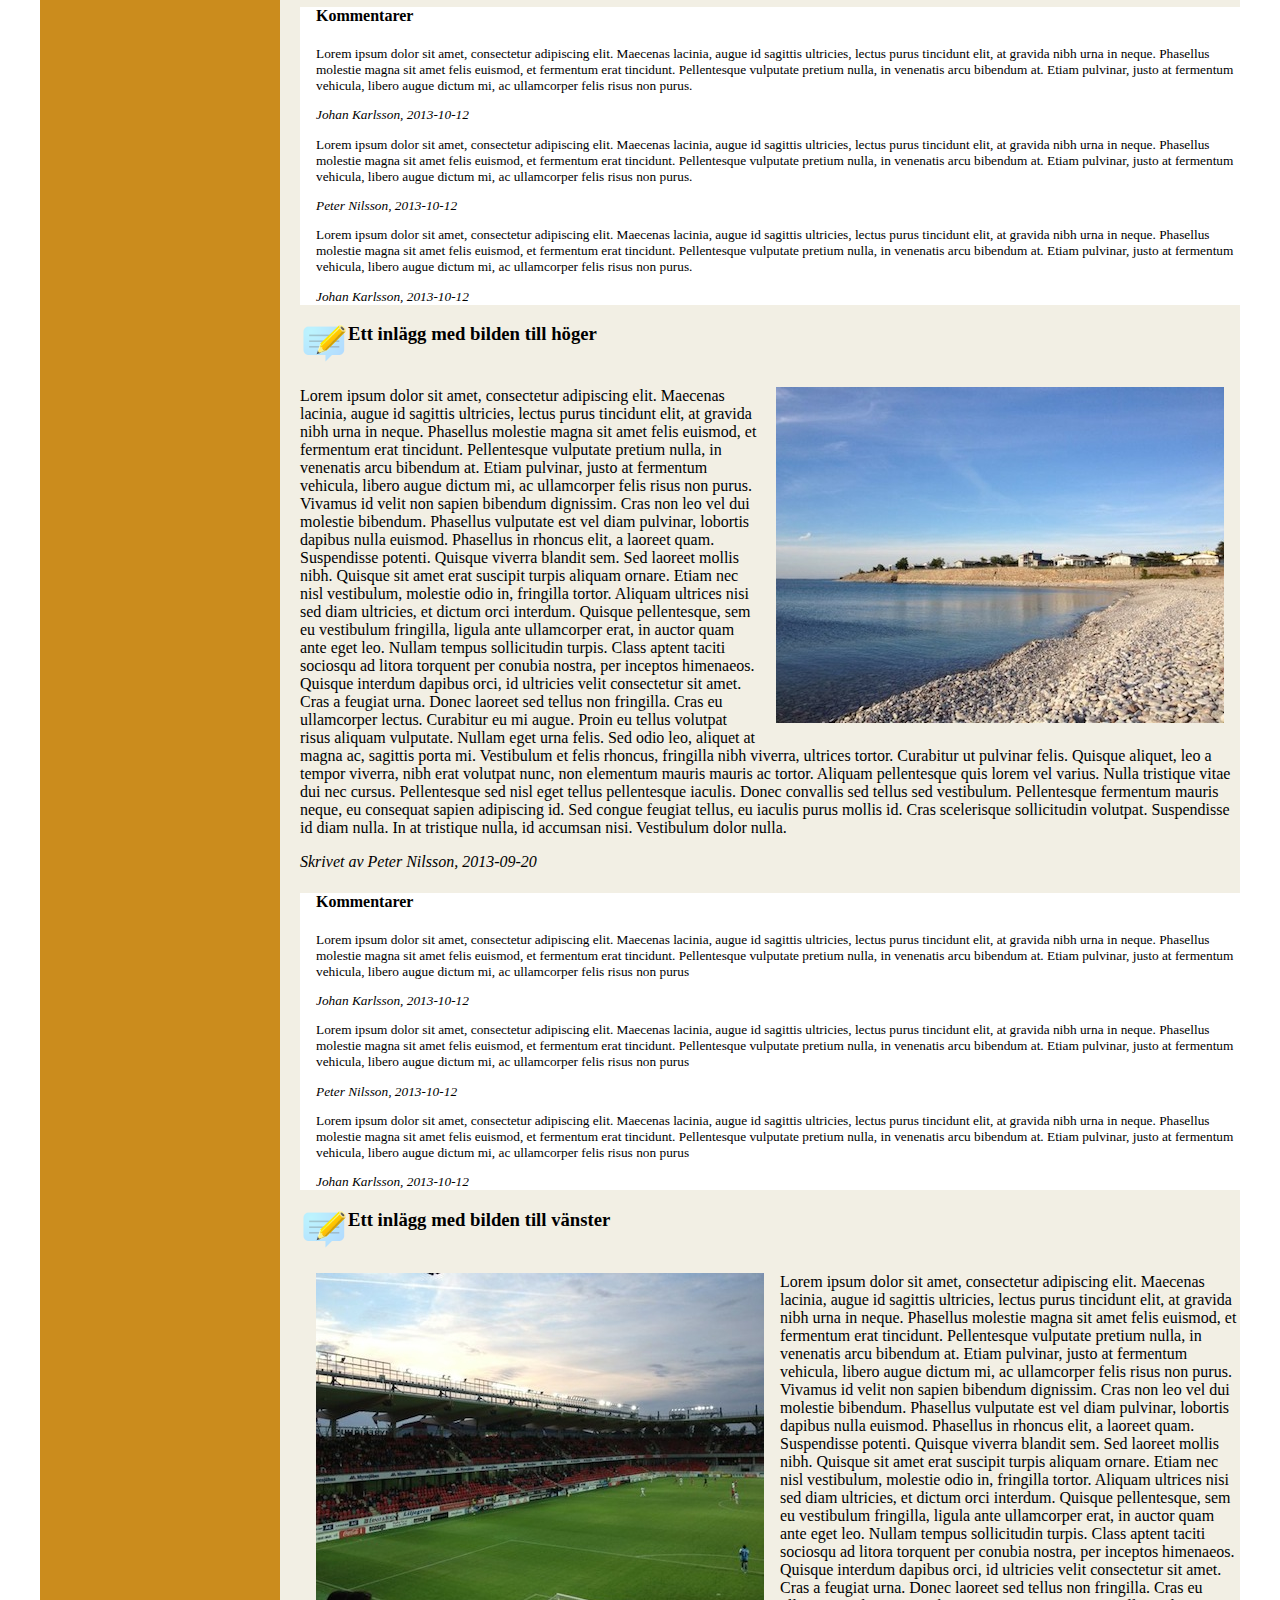
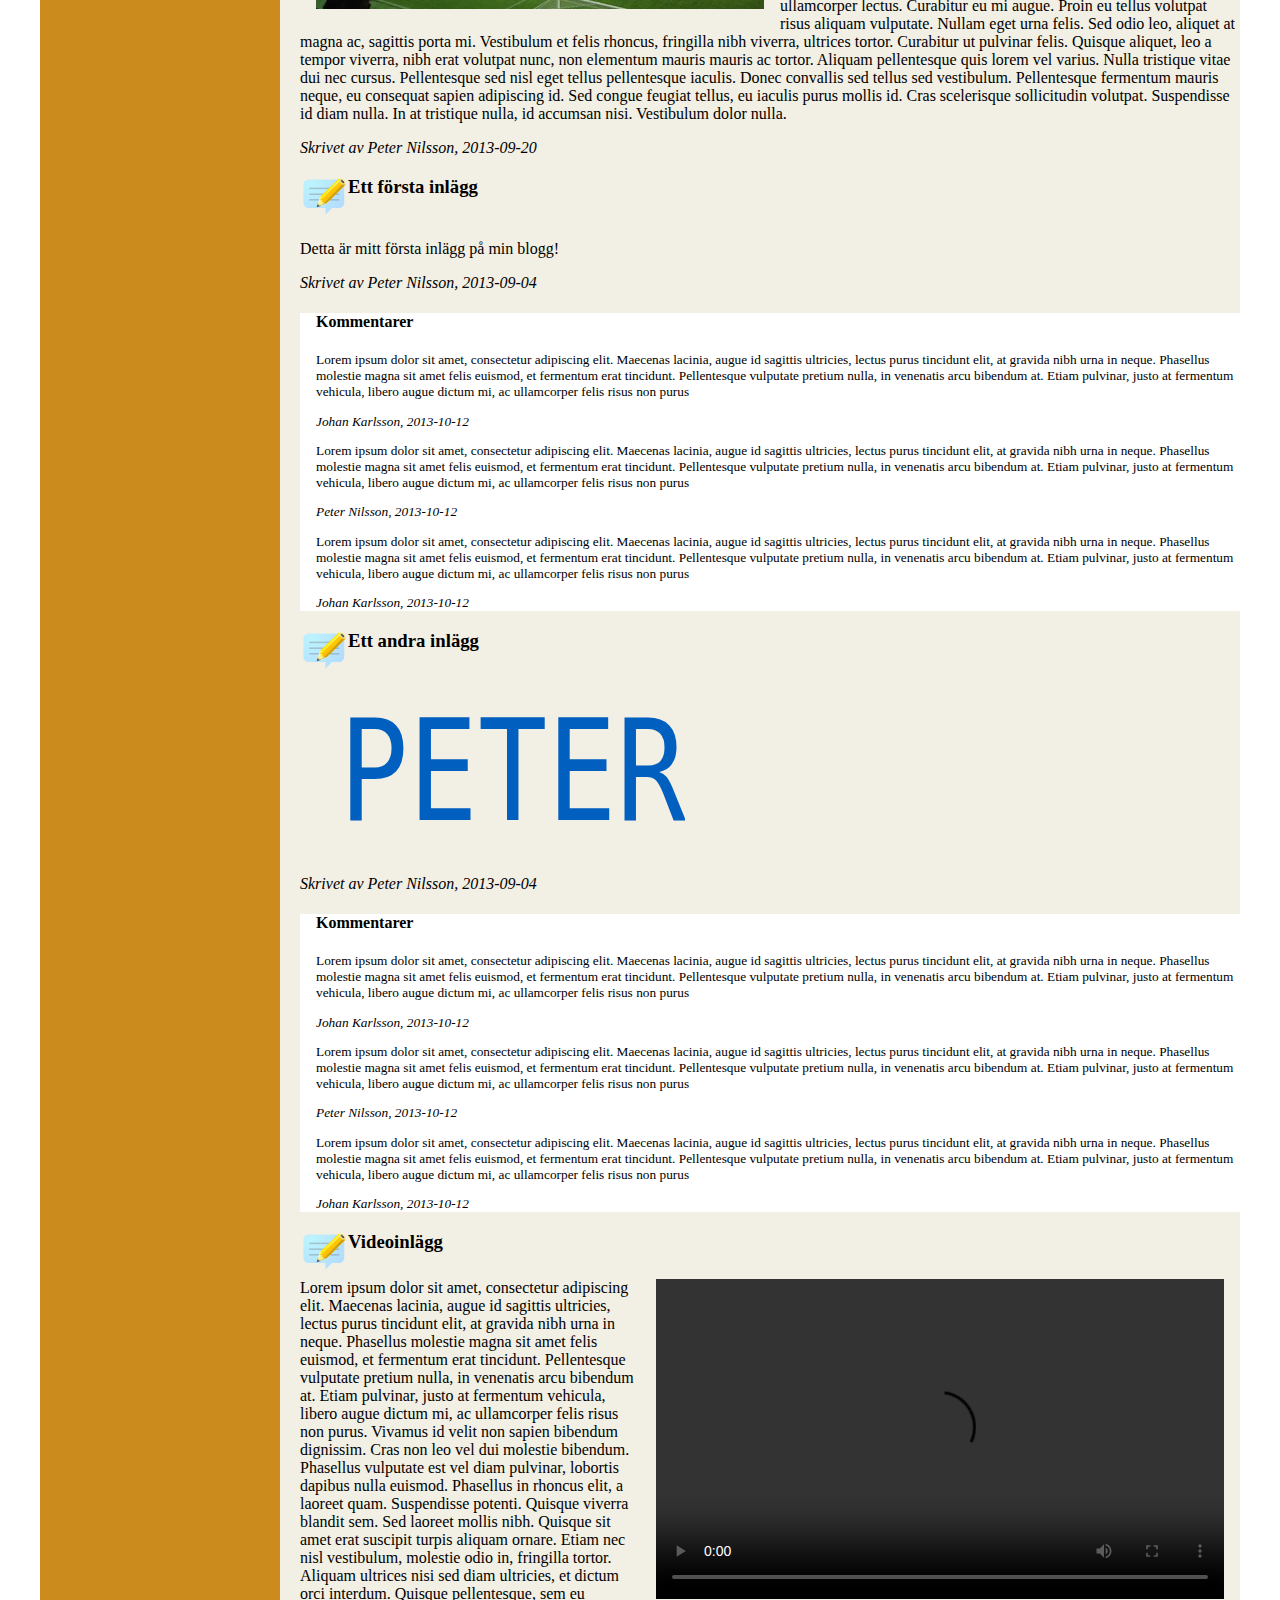
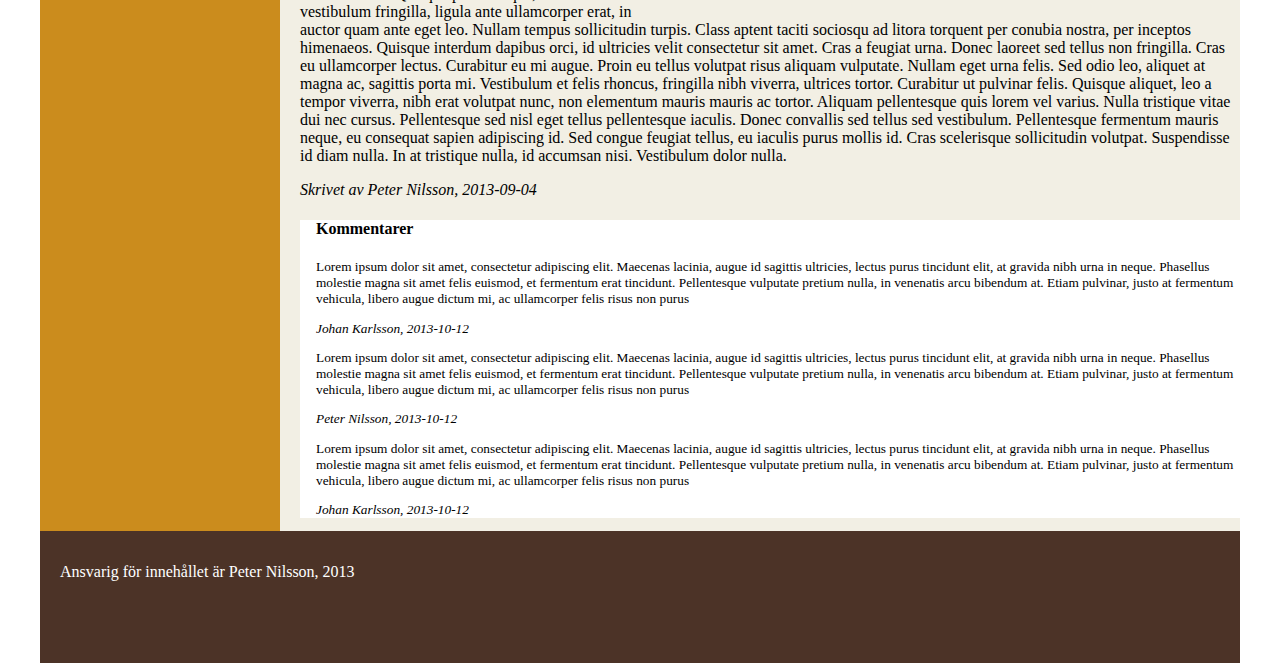
==== commit b7572671: "Uppgift 5.1 – Sidstruktur" ====
--- a/index.html
+++ b/index.html
@@ -52,7 +52,7 @@
 						<div class="blog-logo-background">
 							<h3>Laboration 4</h3>
 						</div>
-						<p>
+						<section>
 							Bilder på den mobilanpassade sidan:<br>
 							<h4>iOS:</h4>
 							<img src="pics/mobile1.jpg" alt="Mobilbild iOS 1">
@@ -64,87 +64,223 @@
 							<img src="pics/android2.png" alt="Mobilbild android 2">
 							<img src="pics/android3.png" alt="Mobilbild android 3">
 							<img src="pics/android4.png" alt="Mobilbild android 4">
-						</p>
-						<p><i>Skrivet av Peter Nilsson, <time>2013-10-07</time></i></p>
+							<p><i>Skrivet av Peter Nilsson, <time>2013-10-07</time></i></p>
+						</section>
+						<section class="comments">
+							<h4>Kommentarer</h4>
+							<p>
+								Lorem ipsum dolor sit amet, consectetur adipiscing elit. Maecenas lacinia, augue id sagittis ultricies, lectus purus tincidunt elit, at gravida nibh urna in neque. Phasellus molestie magna sit amet felis euismod, et fermentum erat tincidunt. Pellentesque vulputate pretium nulla, in venenatis arcu bibendum at. Etiam pulvinar, justo at fermentum vehicula, libero augue dictum mi, ac ullamcorper felis risus non purus.
+							</p>
+							<p>
+								<i>Johan Karlsson, <time>2013-10-12</time></i>
+							</p>
+							<p>
+								Lorem ipsum dolor sit amet, consectetur adipiscing elit. Maecenas lacinia, augue id sagittis ultricies, lectus purus tincidunt elit, at gravida nibh urna in neque. Phasellus molestie magna sit amet felis euismod, et fermentum erat tincidunt. Pellentesque vulputate pretium nulla, in venenatis arcu bibendum at. Etiam pulvinar, justo at fermentum vehicula, libero augue dictum mi, ac ullamcorper felis risus non purus.
+							</p>
+							<p>
+								<i>Peter Nilsson, <time>2013-10-12</time></i>
+							</p>
+							<p>
+								Lorem ipsum dolor sit amet, consectetur adipiscing elit. Maecenas lacinia, augue id sagittis ultricies, lectus purus tincidunt elit, at gravida nibh urna in neque. Phasellus molestie magna sit amet felis euismod, et fermentum erat tincidunt. Pellentesque vulputate pretium nulla, in venenatis arcu bibendum at. Etiam pulvinar, justo at fermentum vehicula, libero augue dictum mi, ac ullamcorper felis risus non purus.
+							</p>
+							<p>
+								<i>Johan Karlsson, <time>2013-10-12</time></i>
+							</p>
+						</section>
 					</article>
 					<article>
-						<div class="blog-logo-background">
-							<h3>Laboration 3.3</h3>
-						</div>
+						<section>
+							<div class="blog-logo-background">
+								<h3>Laboration 3.3</h3>
+							</div>
 						
-						<p>
-							Här kan man se resultatet av laboration 3.3 - "Copycat"<br>
-							<a href="https://c9.io/pn222ez_1/uppgift-3-3/workspace/index.html" target="_blank">https://c9.io/pn222ez_1/uppgift-3-3/workspace/index.html</a>
-						</p>
-						<p><i>Skrivet av Peter Nilsson, <time>2013-09-29</time></i></p>
+							<p>
+								Här kan man se resultatet av laboration 3.3 - "Copycat"<br>
+								<a href="https://c9.io/pn222ez_1/uppgift-3-3/workspace/index.html" target="_blank">https://c9.io/pn222ez_1/uppgift-3-3/workspace/index.html</a>
+							</p>
+							<p><i>Skrivet av Peter Nilsson, <time>2013-09-29</time></i></p>
+						</section>
+						<section class="comments">
+							<h4>Kommentarer</h4>
+							<p>
+								Lorem ipsum dolor sit amet, consectetur adipiscing elit. Maecenas lacinia, augue id sagittis ultricies, lectus purus tincidunt elit, at gravida nibh urna in neque. Phasellus molestie magna sit amet felis euismod, et fermentum erat tincidunt. Pellentesque vulputate pretium nulla, in venenatis arcu bibendum at. Etiam pulvinar, justo at fermentum vehicula, libero augue dictum mi, ac ullamcorper felis risus non purus.
+							</p>
+							<p>
+								<i>Johan Karlsson, <time>2013-10-12</time></i>
+							</p>
+							<p>
+								Lorem ipsum dolor sit amet, consectetur adipiscing elit. Maecenas lacinia, augue id sagittis ultricies, lectus purus tincidunt elit, at gravida nibh urna in neque. Phasellus molestie magna sit amet felis euismod, et fermentum erat tincidunt. Pellentesque vulputate pretium nulla, in venenatis arcu bibendum at. Etiam pulvinar, justo at fermentum vehicula, libero augue dictum mi, ac ullamcorper felis risus non purus.
+							</p>
+							<p>
+								<i>Peter Nilsson, <time>2013-10-12</time></i>
+							</p>
+							<p>
+								Lorem ipsum dolor sit amet, consectetur adipiscing elit. Maecenas lacinia, augue id sagittis ultricies, lectus purus tincidunt elit, at gravida nibh urna in neque. Phasellus molestie magna sit amet felis euismod, et fermentum erat tincidunt. Pellentesque vulputate pretium nulla, in venenatis arcu bibendum at. Etiam pulvinar, justo at fermentum vehicula, libero augue dictum mi, ac ullamcorper felis risus non purus.
+							</p>
+							<p>
+								<i>Johan Karlsson, <time>2013-10-12</time></i>
+							</p>
+						</section>
 					</article>
 					<article>
-						<div class="blog-logo-background">
-							<h3>Ett inlägg med bilden till höger</h3>
+						<section>
+							<div class="blog-logo-background">
+								<h3>Ett inlägg med bilden till höger</h3>
+							</div>
+							<p>
+								<img src="pics/sandvik.jpg" class="right margin-image" alt="Sandvik Öland">
+								Lorem ipsum dolor sit amet, consectetur adipiscing elit. Maecenas lacinia, augue id sagittis ultricies, lectus purus tincidunt elit, at gravida nibh urna in neque. Phasellus molestie magna sit amet felis euismod, et fermentum erat tincidunt. Pellentesque vulputate pretium nulla, in venenatis arcu bibendum at. Etiam pulvinar, justo at fermentum vehicula, libero augue dictum mi, ac ullamcorper felis risus non purus. Vivamus id velit non sapien bibendum dignissim. Cras non leo vel dui molestie bibendum. Phasellus vulputate est vel diam pulvinar, lobortis dapibus nulla euismod. Phasellus in rhoncus elit, a laoreet quam. Suspendisse potenti. Quisque viverra blandit sem. Sed laoreet mollis nibh. Quisque sit amet erat suscipit turpis aliquam ornare. Etiam nec nisl vestibulum, molestie odio in, fringilla tortor.
+
+								Aliquam ultrices nisi sed diam ultricies, et dictum orci interdum. Quisque pellentesque, sem eu vestibulum fringilla, ligula ante ullamcorper erat, in auctor quam ante eget leo. Nullam tempus sollicitudin turpis. Class aptent taciti sociosqu ad litora torquent per conubia nostra, per inceptos himenaeos. Quisque interdum dapibus orci, id ultricies velit consectetur sit amet. Cras a feugiat urna. Donec laoreet sed tellus non fringilla. Cras eu ullamcorper lectus. Curabitur eu mi augue. Proin eu tellus volutpat risus aliquam vulputate. Nullam eget urna felis. Sed odio leo, aliquet at magna ac, sagittis porta mi.
+
+								Vestibulum et felis rhoncus, fringilla nibh viverra, ultrices tortor. Curabitur ut pulvinar felis. Quisque aliquet, leo a tempor viverra, nibh erat volutpat nunc, non elementum mauris mauris ac tortor. Aliquam pellentesque quis lorem vel varius. Nulla tristique vitae dui nec cursus. Pellentesque sed nisl eget tellus pellentesque iaculis. Donec convallis sed tellus sed vestibulum. Pellentesque fermentum mauris neque, eu consequat sapien adipiscing id. Sed congue feugiat tellus, eu iaculis purus mollis id. Cras scelerisque sollicitudin volutpat. Suspendisse id diam nulla. In at tristique nulla, id accumsan nisi. Vestibulum dolor nulla.
+							</p>
+							<p><i>Skrivet av Peter Nilsson, <time>2013-09-20</time></i></p>
+							<section>
+								<section class="comments">
+									<h4>Kommentarer</h4>
+									<p>
+										Lorem ipsum dolor sit amet, consectetur adipiscing elit. Maecenas lacinia, augue id sagittis ultricies, lectus purus tincidunt elit, at gravida nibh urna in neque. Phasellus molestie magna sit amet felis euismod, et fermentum erat tincidunt. Pellentesque vulputate pretium nulla, in venenatis arcu bibendum at. Etiam pulvinar, justo at fermentum vehicula, libero augue dictum mi, ac ullamcorper felis risus non purus
+									</p>
+									<p>
+										<i>Johan Karlsson, <time>2013-10-12</time></i>
+									</p>
+									<p>
+										Lorem ipsum dolor sit amet, consectetur adipiscing elit. Maecenas lacinia, augue id sagittis ultricies, lectus purus tincidunt elit, at gravida nibh urna in neque. Phasellus molestie magna sit amet felis euismod, et fermentum erat tincidunt. Pellentesque vulputate pretium nulla, in venenatis arcu bibendum at. Etiam pulvinar, justo at fermentum vehicula, libero augue dictum mi, ac ullamcorper felis risus non purus
+									</p>
+									<p>
+										<i>Peter Nilsson, <time>2013-10-12</time></i>
+									</p>
+									<p>
+										Lorem ipsum dolor sit amet, consectetur adipiscing elit. Maecenas lacinia, augue id sagittis ultricies, lectus purus tincidunt elit, at gravida nibh urna in neque. Phasellus molestie magna sit amet felis euismod, et fermentum erat tincidunt. Pellentesque vulputate pretium nulla, in venenatis arcu bibendum at. Etiam pulvinar, justo at fermentum vehicula, libero augue dictum mi, ac ullamcorper felis risus non purus
+									</p>
+									<p>
+										<i>Johan Karlsson, <time>2013-10-12</time></i>
+									</p>
+								</section>
+							</article>
+							<article>
+								<div class="blog-logo-background">
+									<h3>Ett inlägg med bilden till vänster</h3>
+								</div>
+								<p>
+									<img src="pics/myresjohus.jpg" class="left margin-image" alt="Myresjöhus arena">
+									Lorem ipsum dolor sit amet, consectetur adipiscing elit. Maecenas lacinia, augue id sagittis ultricies, lectus purus tincidunt elit, at gravida nibh urna in neque. Phasellus molestie magna sit amet felis euismod, et fermentum erat tincidunt. Pellentesque vulputate pretium nulla, in venenatis arcu bibendum at. Etiam pulvinar, justo at fermentum vehicula, libero augue dictum mi, ac ullamcorper felis risus non purus. Vivamus id velit non sapien bibendum dignissim. Cras non leo vel dui molestie bibendum. Phasellus vulputate est vel diam pulvinar, lobortis dapibus nulla euismod. Phasellus in rhoncus elit, a laoreet quam. Suspendisse potenti. Quisque viverra blandit sem. Sed laoreet mollis nibh. Quisque sit amet erat suscipit turpis aliquam ornare. Etiam nec nisl vestibulum, molestie odio in, fringilla tortor.
+
+									Aliquam ultrices nisi sed diam ultricies, et dictum orci interdum. Quisque pellentesque, sem eu vestibulum fringilla, ligula ante ullamcorper erat, in auctor quam ante eget leo. Nullam tempus sollicitudin turpis. Class aptent taciti sociosqu ad litora torquent per conubia nostra, per inceptos himenaeos. Quisque interdum dapibus orci, id ultricies velit consectetur sit amet. Cras a feugiat urna. Donec laoreet sed tellus non fringilla. Cras eu ullamcorper lectus. Curabitur eu mi augue. Proin eu tellus volutpat risus aliquam vulputate. Nullam eget urna felis. Sed odio leo, aliquet at magna ac, sagittis porta mi.
+
+									Vestibulum et felis rhoncus, fringilla nibh viverra, ultrices tortor. Curabitur ut pulvinar felis. Quisque aliquet, leo a tempor viverra, nibh erat volutpat nunc, non elementum mauris mauris ac tortor. Aliquam pellentesque quis lorem vel varius. Nulla tristique vitae dui nec cursus. Pellentesque sed nisl eget tellus pellentesque iaculis. Donec convallis sed tellus sed vestibulum. Pellentesque fermentum mauris neque, eu consequat sapien adipiscing id. Sed congue feugiat tellus, eu iaculis purus mollis id. Cras scelerisque sollicitudin volutpat. Suspendisse id diam nulla. In at tristique nulla, id accumsan nisi. Vestibulum dolor nulla.
+								</p>
+								<p><i>Skrivet av Peter Nilsson, <time>2013-09-20</time></i></p>
+							</article>
+							<article>
+								<section>
+									<div class="blog-logo-background">
+										<h3>Ett första inlägg</h3>
+									</div>
+									<p>
+										Detta är mitt första inlägg på min blogg!
+									</p>
+									<p><i>Skrivet av Peter Nilsson, <time>2013-09-04</time></i></p>
+								</section>
+								<section class="comments">
+									<h4>Kommentarer</h4>
+									<p>
+										Lorem ipsum dolor sit amet, consectetur adipiscing elit. Maecenas lacinia, augue id sagittis ultricies, lectus purus tincidunt elit, at gravida nibh urna in neque. Phasellus molestie magna sit amet felis euismod, et fermentum erat tincidunt. Pellentesque vulputate pretium nulla, in venenatis arcu bibendum at. Etiam pulvinar, justo at fermentum vehicula, libero augue dictum mi, ac ullamcorper felis risus non purus
+									</p>
+									<p>
+										<i>Johan Karlsson, <time>2013-10-12</time></i>
+									</p>
+									<p>
+										Lorem ipsum dolor sit amet, consectetur adipiscing elit. Maecenas lacinia, augue id sagittis ultricies, lectus purus tincidunt elit, at gravida nibh urna in neque. Phasellus molestie magna sit amet felis euismod, et fermentum erat tincidunt. Pellentesque vulputate pretium nulla, in venenatis arcu bibendum at. Etiam pulvinar, justo at fermentum vehicula, libero augue dictum mi, ac ullamcorper felis risus non purus
+									</p>
+									<p>
+										<i>Peter Nilsson, <time>2013-10-12</time></i>
+									</p>
+									<p>
+										Lorem ipsum dolor sit amet, consectetur adipiscing elit. Maecenas lacinia, augue id sagittis ultricies, lectus purus tincidunt elit, at gravida nibh urna in neque. Phasellus molestie magna sit amet felis euismod, et fermentum erat tincidunt. Pellentesque vulputate pretium nulla, in venenatis arcu bibendum at. Etiam pulvinar, justo at fermentum vehicula, libero augue dictum mi, ac ullamcorper felis risus non purus
+									</p>
+									<p>
+										<i>Johan Karlsson, <time>2013-10-12</time></i>
+									</p>
+								</section>
+							</article>
+							<article id="lab1-6-2">
+								<section>
+									<div class="blog-logo-background">
+										<h3>Ett andra inlägg</h3>
+									</div>
+									<figure><img src="pics/logo.svg" alt="svg-logo"></figure>
+									<p><i>Skrivet av Peter Nilsson, <time>2013-09-04</time></i></p>
+								</section>
+								<section class="comments">
+									<h4>Kommentarer</h4>
+									<p>
+										Lorem ipsum dolor sit amet, consectetur adipiscing elit. Maecenas lacinia, augue id sagittis ultricies, lectus purus tincidunt elit, at gravida nibh urna in neque. Phasellus molestie magna sit amet felis euismod, et fermentum erat tincidunt. Pellentesque vulputate pretium nulla, in venenatis arcu bibendum at. Etiam pulvinar, justo at fermentum vehicula, libero augue dictum mi, ac ullamcorper felis risus non purus
+									</p>
+									<p>
+										<i>Johan Karlsson, <time>2013-10-12</time></i>
+									</p>
+									<p>
+										Lorem ipsum dolor sit amet, consectetur adipiscing elit. Maecenas lacinia, augue id sagittis ultricies, lectus purus tincidunt elit, at gravida nibh urna in neque. Phasellus molestie magna sit amet felis euismod, et fermentum erat tincidunt. Pellentesque vulputate pretium nulla, in venenatis arcu bibendum at. Etiam pulvinar, justo at fermentum vehicula, libero augue dictum mi, ac ullamcorper felis risus non purus
+									</p>
+									<p>
+										<i>Peter Nilsson, <time>2013-10-12</time></i>
+									</p>
+									<p>
+										Lorem ipsum dolor sit amet, consectetur adipiscing elit. Maecenas lacinia, augue id sagittis ultricies, lectus purus tincidunt elit, at gravida nibh urna in neque. Phasellus molestie magna sit amet felis euismod, et fermentum erat tincidunt. Pellentesque vulputate pretium nulla, in venenatis arcu bibendum at. Etiam pulvinar, justo at fermentum vehicula, libero augue dictum mi, ac ullamcorper felis risus non purus
+									</p>
+									<p>
+										<i>Johan Karlsson, <time>2013-10-12</time></i>
+									</p>
+								</section>
+							</article>
+							<article id="lab1-7">
+								<section>
+									<div class="blog-logo-background">
+										<h3>Videoinlägg</h3>
+									</div>
+									<video width="568" height="320" class="right margin-image" controls>
+										<source src="videos/IMG_0254.mov" type="video/mp4">
+											Din webbläsare stödjer inte videofiler
+										</video>
+										Lorem ipsum dolor sit amet, consectetur adipiscing elit. Maecenas lacinia, augue id sagittis ultricies, lectus purus tincidunt elit, at gravida nibh urna in neque. Phasellus molestie magna sit amet felis euismod, et fermentum erat tincidunt. Pellentesque vulputate pretium nulla, in venenatis arcu bibendum at. Etiam pulvinar, justo at fermentum vehicula, libero augue dictum mi, ac ullamcorper felis risus non purus. Vivamus id velit non sapien bibendum dignissim. Cras non leo vel dui molestie bibendum. Phasellus vulputate est vel diam pulvinar, lobortis dapibus nulla euismod. Phasellus in rhoncus elit, a laoreet quam. Suspendisse potenti. Quisque viverra blandit sem. Sed laoreet mollis nibh. Quisque sit amet erat suscipit turpis aliquam ornare. Etiam nec nisl vestibulum, molestie odio in, fringilla tortor.
+
+										Aliquam ultrices nisi sed diam ultricies, et dictum orci interdum. Quisque pellentesque, sem eu vestibulum fringilla, ligula ante ullamcorper erat, in auctor quam ante eget leo. Nullam tempus sollicitudin turpis. Class aptent taciti sociosqu ad litora torquent per conubia nostra, per inceptos himenaeos. Quisque interdum dapibus orci, id ultricies velit consectetur sit amet. Cras a feugiat urna. Donec laoreet sed tellus non fringilla. Cras eu ullamcorper lectus. Curabitur eu mi augue. Proin eu tellus volutpat risus aliquam vulputate. Nullam eget urna felis. Sed odio leo, aliquet at magna ac, sagittis porta mi.
+
+										Vestibulum et felis rhoncus, fringilla nibh viverra, ultrices tortor. Curabitur ut pulvinar felis. Quisque aliquet, leo a tempor viverra, nibh erat volutpat nunc, non elementum mauris mauris ac tortor. Aliquam pellentesque quis lorem vel varius. Nulla tristique vitae dui nec cursus. Pellentesque sed nisl eget tellus pellentesque iaculis. Donec convallis sed tellus sed vestibulum. Pellentesque fermentum mauris neque, eu consequat sapien adipiscing id. Sed congue feugiat tellus, eu iaculis purus mollis id. Cras scelerisque sollicitudin volutpat. Suspendisse id diam nulla. In at tristique nulla, id accumsan nisi. Vestibulum dolor nulla.
+										<p><i>Skrivet av Peter Nilsson, <time>2013-09-04</time></i></p>
+									</section>
+									<section class="comments">
+										<h4>Kommentarer</h4>
+										<p>
+											Lorem ipsum dolor sit amet, consectetur adipiscing elit. Maecenas lacinia, augue id sagittis ultricies, lectus purus tincidunt elit, at gravida nibh urna in neque. Phasellus molestie magna sit amet felis euismod, et fermentum erat tincidunt. Pellentesque vulputate pretium nulla, in venenatis arcu bibendum at. Etiam pulvinar, justo at fermentum vehicula, libero augue dictum mi, ac ullamcorper felis risus non purus
+										</p>
+										<p>
+											<i>Johan Karlsson, <time>2013-10-12</time></i>
+										</p>
+										<p>
+											Lorem ipsum dolor sit amet, consectetur adipiscing elit. Maecenas lacinia, augue id sagittis ultricies, lectus purus tincidunt elit, at gravida nibh urna in neque. Phasellus molestie magna sit amet felis euismod, et fermentum erat tincidunt. Pellentesque vulputate pretium nulla, in venenatis arcu bibendum at. Etiam pulvinar, justo at fermentum vehicula, libero augue dictum mi, ac ullamcorper felis risus non purus
+										</p>
+										<p>
+											<i>Peter Nilsson, <time>2013-10-12</time></i>
+										</p>
+										<p>
+											Lorem ipsum dolor sit amet, consectetur adipiscing elit. Maecenas lacinia, augue id sagittis ultricies, lectus purus tincidunt elit, at gravida nibh urna in neque. Phasellus molestie magna sit amet felis euismod, et fermentum erat tincidunt. Pellentesque vulputate pretium nulla, in venenatis arcu bibendum at. Etiam pulvinar, justo at fermentum vehicula, libero augue dictum mi, ac ullamcorper felis risus non purus
+										</p>
+										<p>
+											<i>Johan Karlsson, <time>2013-10-12</time></i>
+										</p>
+									</section>
+								</article>
+							</div>
 						</div>
-						<p>
-							<img src="pics/sandvik.jpg" class="right margin-image" alt="Sandvik Öland">
-							Lorem ipsum dolor sit amet, consectetur adipiscing elit. Maecenas lacinia, augue id sagittis ultricies, lectus purus tincidunt elit, at gravida nibh urna in neque. Phasellus molestie magna sit amet felis euismod, et fermentum erat tincidunt. Pellentesque vulputate pretium nulla, in venenatis arcu bibendum at. Etiam pulvinar, justo at fermentum vehicula, libero augue dictum mi, ac ullamcorper felis risus non purus. Vivamus id velit non sapien bibendum dignissim. Cras non leo vel dui molestie bibendum. Phasellus vulputate est vel diam pulvinar, lobortis dapibus nulla euismod. Phasellus in rhoncus elit, a laoreet quam. Suspendisse potenti. Quisque viverra blandit sem. Sed laoreet mollis nibh. Quisque sit amet erat suscipit turpis aliquam ornare. Etiam nec nisl vestibulum, molestie odio in, fringilla tortor.
-
-							Aliquam ultrices nisi sed diam ultricies, et dictum orci interdum. Quisque pellentesque, sem eu vestibulum fringilla, ligula ante ullamcorper erat, in auctor quam ante eget leo. Nullam tempus sollicitudin turpis. Class aptent taciti sociosqu ad litora torquent per conubia nostra, per inceptos himenaeos. Quisque interdum dapibus orci, id ultricies velit consectetur sit amet. Cras a feugiat urna. Donec laoreet sed tellus non fringilla. Cras eu ullamcorper lectus. Curabitur eu mi augue. Proin eu tellus volutpat risus aliquam vulputate. Nullam eget urna felis. Sed odio leo, aliquet at magna ac, sagittis porta mi.
-
-							Vestibulum et felis rhoncus, fringilla nibh viverra, ultrices tortor. Curabitur ut pulvinar felis. Quisque aliquet, leo a tempor viverra, nibh erat volutpat nunc, non elementum mauris mauris ac tortor. Aliquam pellentesque quis lorem vel varius. Nulla tristique vitae dui nec cursus. Pellentesque sed nisl eget tellus pellentesque iaculis. Donec convallis sed tellus sed vestibulum. Pellentesque fermentum mauris neque, eu consequat sapien adipiscing id. Sed congue feugiat tellus, eu iaculis purus mollis id. Cras scelerisque sollicitudin volutpat. Suspendisse id diam nulla. In at tristique nulla, id accumsan nisi. Vestibulum dolor nulla.
-						</p>
-						<p><i>Skrivet av Peter Nilsson, <time>2013-09-20</time></i></p>
-					</article>
-					<article>
-						<div class="blog-logo-background">
-							<h3>Ett inlägg med bilden till vänster</h3>
+					</main>
+					<footer>
+						<div class="margin-left">
+							Ansvarig för innehållet är Peter Nilsson, 2013
 						</div>
-						<p>
-							<img src="pics/myresjohus.jpg" class="left margin-image" alt="Myresjöhus arena">
-							Lorem ipsum dolor sit amet, consectetur adipiscing elit. Maecenas lacinia, augue id sagittis ultricies, lectus purus tincidunt elit, at gravida nibh urna in neque. Phasellus molestie magna sit amet felis euismod, et fermentum erat tincidunt. Pellentesque vulputate pretium nulla, in venenatis arcu bibendum at. Etiam pulvinar, justo at fermentum vehicula, libero augue dictum mi, ac ullamcorper felis risus non purus. Vivamus id velit non sapien bibendum dignissim. Cras non leo vel dui molestie bibendum. Phasellus vulputate est vel diam pulvinar, lobortis dapibus nulla euismod. Phasellus in rhoncus elit, a laoreet quam. Suspendisse potenti. Quisque viverra blandit sem. Sed laoreet mollis nibh. Quisque sit amet erat suscipit turpis aliquam ornare. Etiam nec nisl vestibulum, molestie odio in, fringilla tortor.
-
-							Aliquam ultrices nisi sed diam ultricies, et dictum orci interdum. Quisque pellentesque, sem eu vestibulum fringilla, ligula ante ullamcorper erat, in auctor quam ante eget leo. Nullam tempus sollicitudin turpis. Class aptent taciti sociosqu ad litora torquent per conubia nostra, per inceptos himenaeos. Quisque interdum dapibus orci, id ultricies velit consectetur sit amet. Cras a feugiat urna. Donec laoreet sed tellus non fringilla. Cras eu ullamcorper lectus. Curabitur eu mi augue. Proin eu tellus volutpat risus aliquam vulputate. Nullam eget urna felis. Sed odio leo, aliquet at magna ac, sagittis porta mi.
-
-							Vestibulum et felis rhoncus, fringilla nibh viverra, ultrices tortor. Curabitur ut pulvinar felis. Quisque aliquet, leo a tempor viverra, nibh erat volutpat nunc, non elementum mauris mauris ac tortor. Aliquam pellentesque quis lorem vel varius. Nulla tristique vitae dui nec cursus. Pellentesque sed nisl eget tellus pellentesque iaculis. Donec convallis sed tellus sed vestibulum. Pellentesque fermentum mauris neque, eu consequat sapien adipiscing id. Sed congue feugiat tellus, eu iaculis purus mollis id. Cras scelerisque sollicitudin volutpat. Suspendisse id diam nulla. In at tristique nulla, id accumsan nisi. Vestibulum dolor nulla.
-						</p>
-						<p><i>Skrivet av Peter Nilsson, <time>2013-09-20</time></i></p>
-					</article>
-					<article>
-						<div class="blog-logo-background">
-							<h3>Ett första inlägg</h3>
-						</div>
-						<p>
-							Detta är mitt första inlägg på min blogg!
-						</p>
-						<p><i>Skrivet av Peter Nilsson, <time>2013-09-04</time></i></p>
-					</article>
-					<article id="lab1-6-2">
-						<div class="blog-logo-background">
-							<h3>Ett andra inlägg</h3>
-						</div>
-						<figure><img src="pics/logo.svg" alt="svg-logo"></figure>
-						<p><i>Skrivet av Peter Nilsson, <time>2013-09-04</time></i></p>
-					</article>
-					<article id="lab1-7">
-						<div class="blog-logo-background">
-							<h3>Videoinlägg</h3>
-						</div>
-						<video width="568" height="320" class="right margin-image" controls>
-							<source src="videos/IMG_0254.mov" type="video/mp4">
-								Din webbläsare stödjer inte videofiler
-							</video>
-							Lorem ipsum dolor sit amet, consectetur adipiscing elit. Maecenas lacinia, augue id sagittis ultricies, lectus purus tincidunt elit, at gravida nibh urna in neque. Phasellus molestie magna sit amet felis euismod, et fermentum erat tincidunt. Pellentesque vulputate pretium nulla, in venenatis arcu bibendum at. Etiam pulvinar, justo at fermentum vehicula, libero augue dictum mi, ac ullamcorper felis risus non purus. Vivamus id velit non sapien bibendum dignissim. Cras non leo vel dui molestie bibendum. Phasellus vulputate est vel diam pulvinar, lobortis dapibus nulla euismod. Phasellus in rhoncus elit, a laoreet quam. Suspendisse potenti. Quisque viverra blandit sem. Sed laoreet mollis nibh. Quisque sit amet erat suscipit turpis aliquam ornare. Etiam nec nisl vestibulum, molestie odio in, fringilla tortor.
-
-							Aliquam ultrices nisi sed diam ultricies, et dictum orci interdum. Quisque pellentesque, sem eu vestibulum fringilla, ligula ante ullamcorper erat, in auctor quam ante eget leo. Nullam tempus sollicitudin turpis. Class aptent taciti sociosqu ad litora torquent per conubia nostra, per inceptos himenaeos. Quisque interdum dapibus orci, id ultricies velit consectetur sit amet. Cras a feugiat urna. Donec laoreet sed tellus non fringilla. Cras eu ullamcorper lectus. Curabitur eu mi augue. Proin eu tellus volutpat risus aliquam vulputate. Nullam eget urna felis. Sed odio leo, aliquet at magna ac, sagittis porta mi.
-
-							Vestibulum et felis rhoncus, fringilla nibh viverra, ultrices tortor. Curabitur ut pulvinar felis. Quisque aliquet, leo a tempor viverra, nibh erat volutpat nunc, non elementum mauris mauris ac tortor. Aliquam pellentesque quis lorem vel varius. Nulla tristique vitae dui nec cursus. Pellentesque sed nisl eget tellus pellentesque iaculis. Donec convallis sed tellus sed vestibulum. Pellentesque fermentum mauris neque, eu consequat sapien adipiscing id. Sed congue feugiat tellus, eu iaculis purus mollis id. Cras scelerisque sollicitudin volutpat. Suspendisse id diam nulla. In at tristique nulla, id accumsan nisi. Vestibulum dolor nulla.
-							<p><i>Skrivet av Peter Nilsson, <time>2013-09-04</time></i></p>
-						</article>
-					</div>
+					</footer>
 				</div>
-			</main>
-			<footer>
-				<div class="margin-left">
-					Ansvarig för innehållet är Peter Nilsson, 2013
-				</div>
-			</footer>
-		</div>
-	</body>
-	</html>
+			</body>
+			</html>
--- a/css/style.css
+++ b/css/style.css
@@ -23,6 +23,16 @@
 		background-color: #4C3327;
 	}
 	
+	.comments p {
+		font-size: smaller;
+		background-color: #FFF;
+	}
+	
+	.comments {
+		background-color: #FFF;
+		padding: 0 0 0 1em;
+	}
+	
 	.left {
 		float: left;
 	}
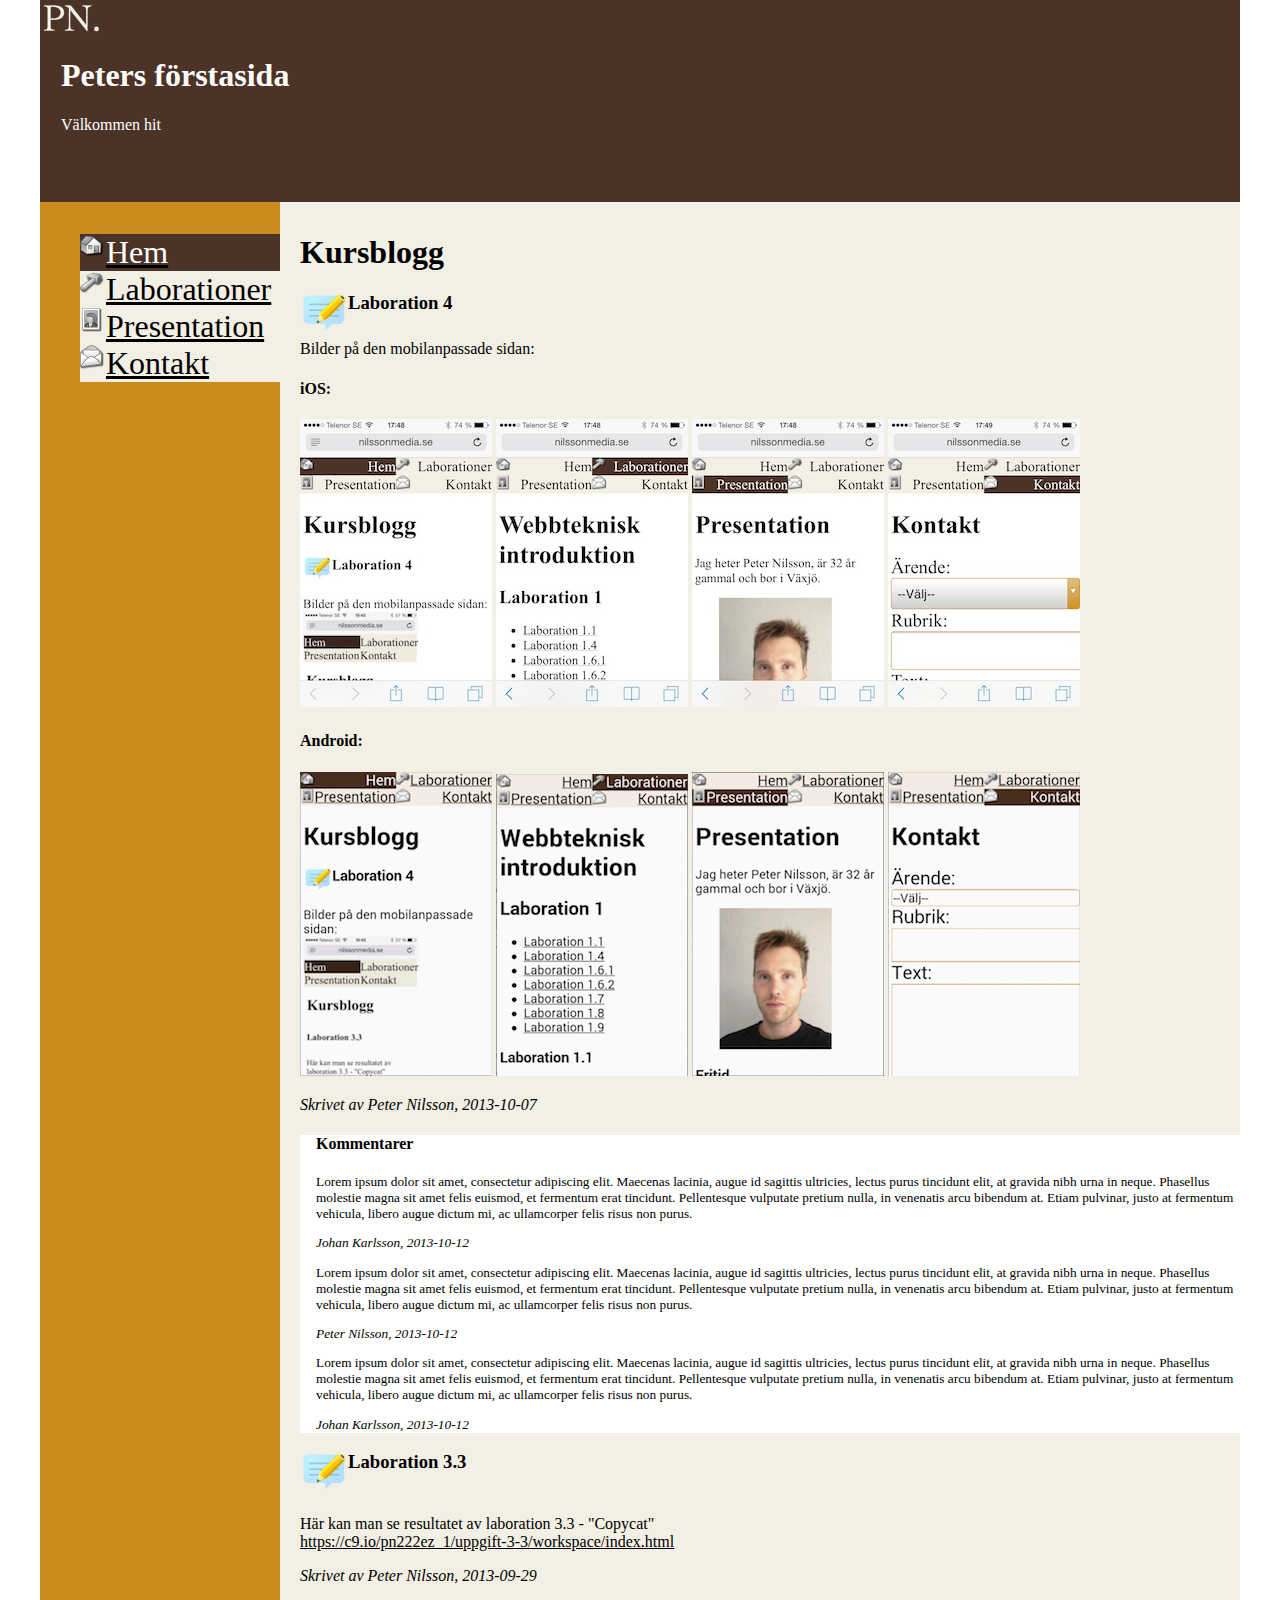
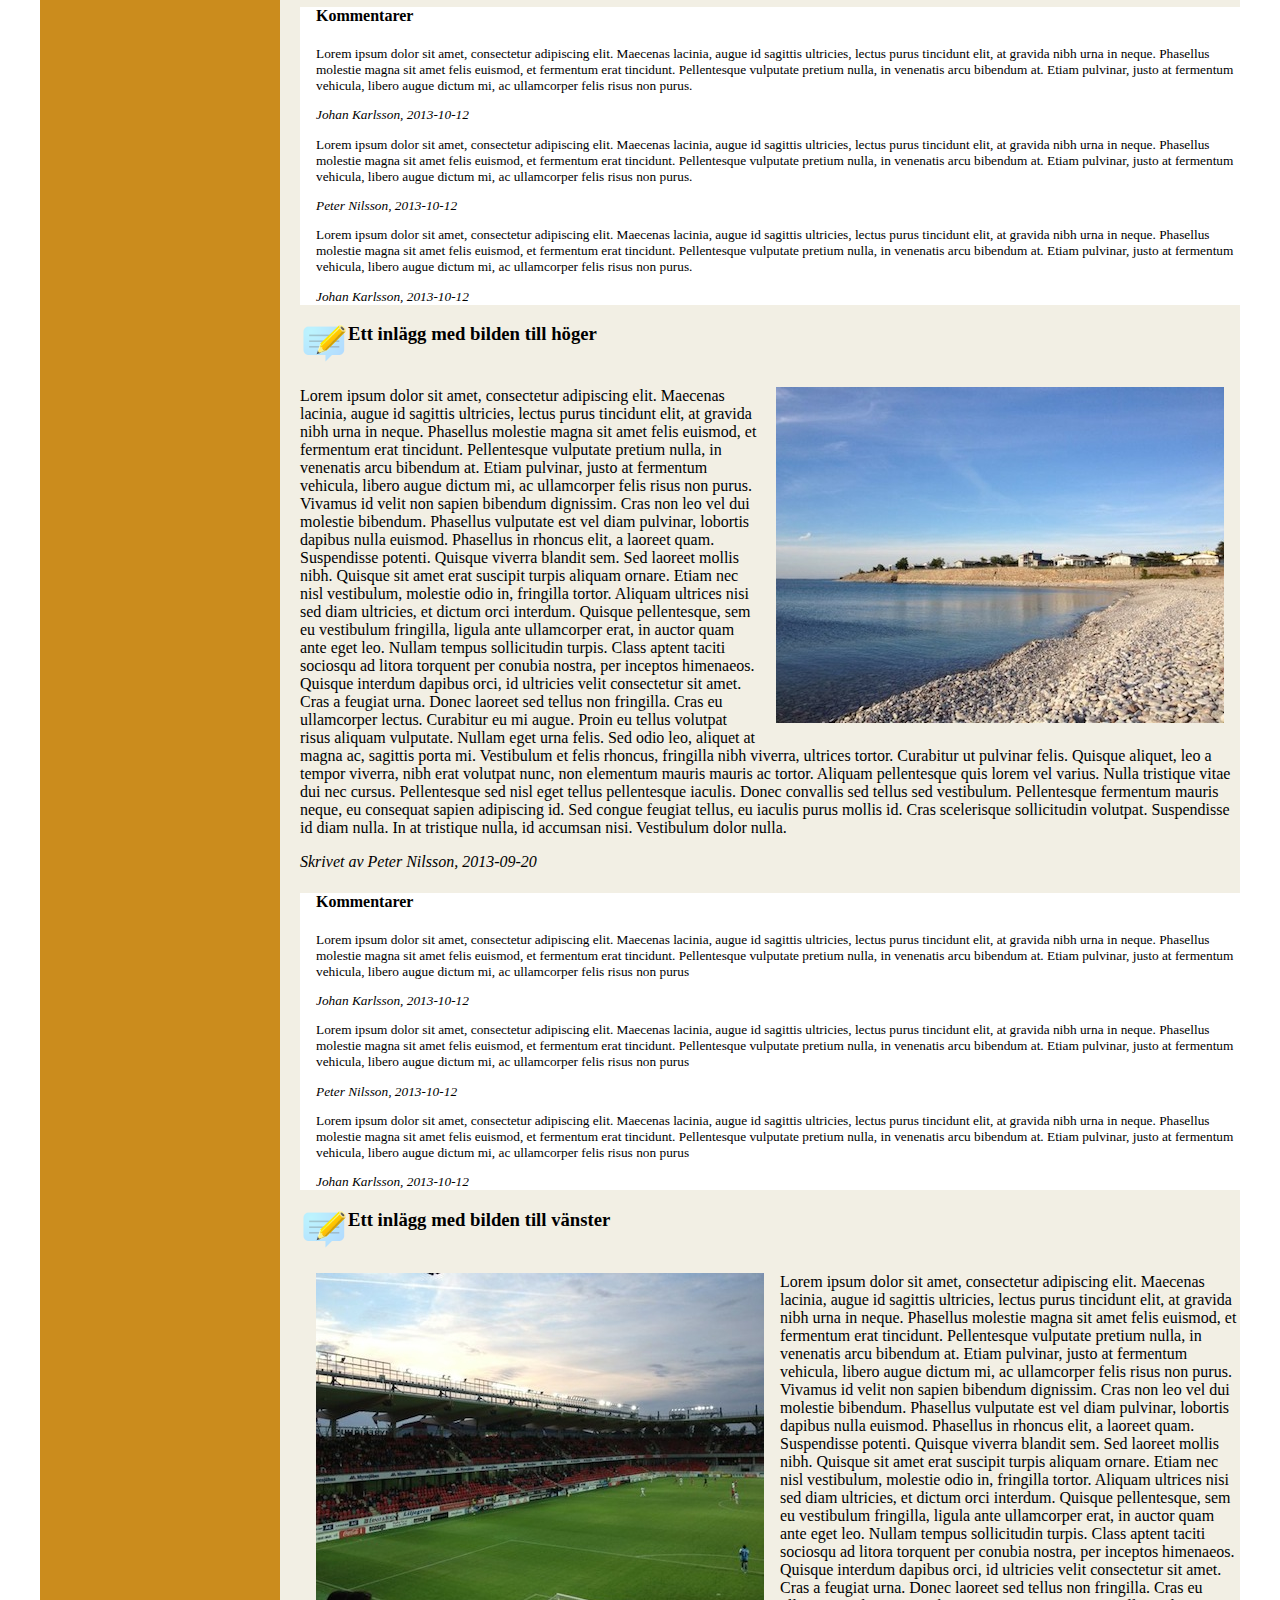
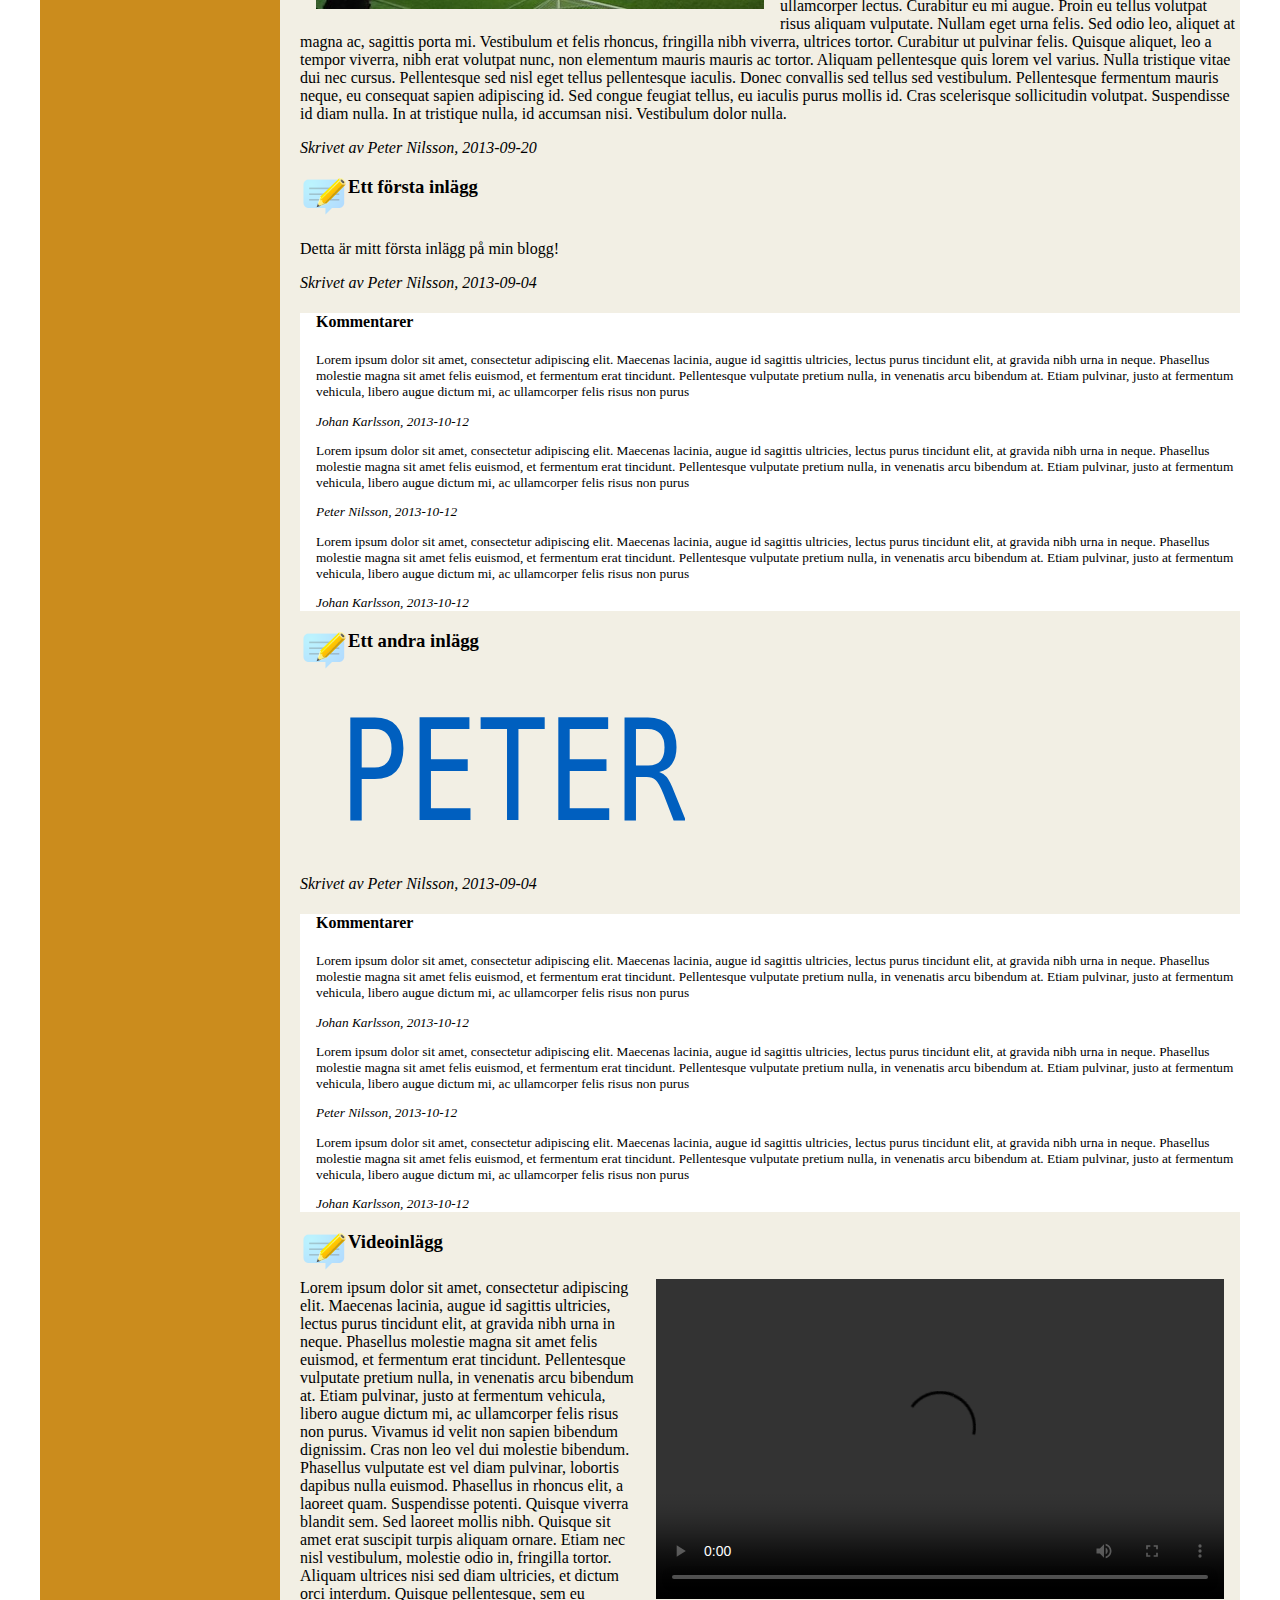
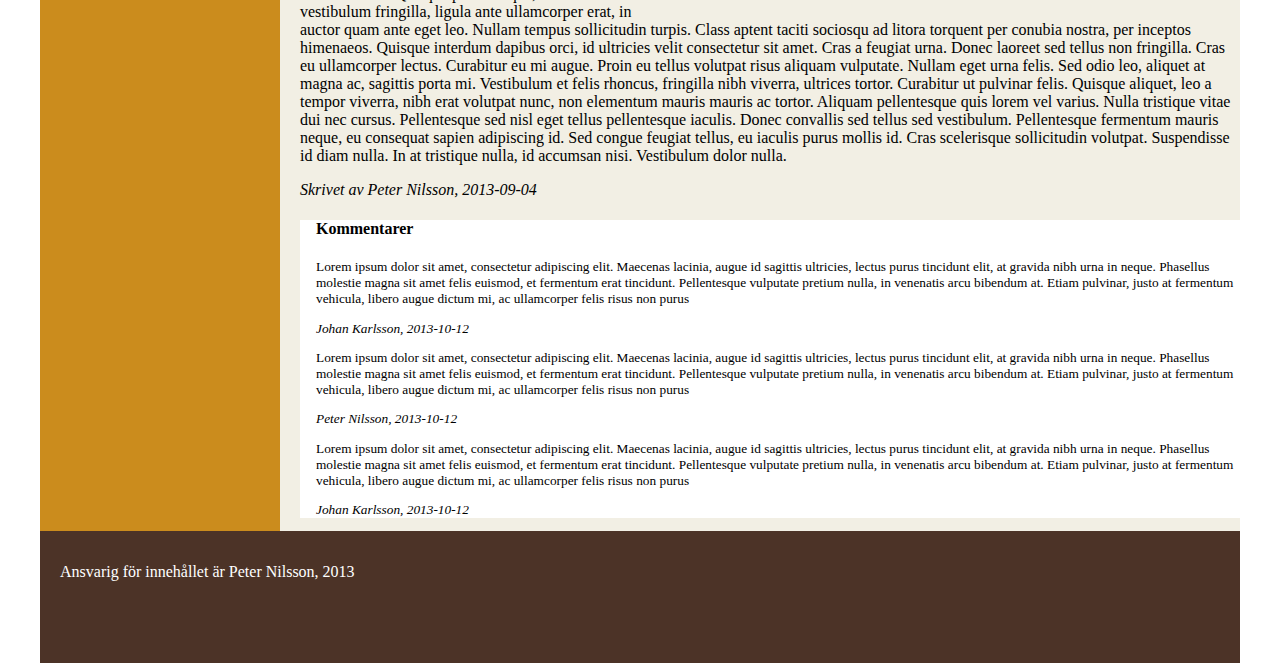
==== commit d7d550de: "Uppgift 5.2 – Mikroformat" ====
--- a/index.html
+++ b/index.html
@@ -136,151 +136,151 @@
 								Vestibulum et felis rhoncus, fringilla nibh viverra, ultrices tortor. Curabitur ut pulvinar felis. Quisque aliquet, leo a tempor viverra, nibh erat volutpat nunc, non elementum mauris mauris ac tortor. Aliquam pellentesque quis lorem vel varius. Nulla tristique vitae dui nec cursus. Pellentesque sed nisl eget tellus pellentesque iaculis. Donec convallis sed tellus sed vestibulum. Pellentesque fermentum mauris neque, eu consequat sapien adipiscing id. Sed congue feugiat tellus, eu iaculis purus mollis id. Cras scelerisque sollicitudin volutpat. Suspendisse id diam nulla. In at tristique nulla, id accumsan nisi. Vestibulum dolor nulla.
 							</p>
 							<p><i>Skrivet av Peter Nilsson, <time>2013-09-20</time></i></p>
-							<section>
-								<section class="comments">
-									<h4>Kommentarer</h4>
-									<p>
-										Lorem ipsum dolor sit amet, consectetur adipiscing elit. Maecenas lacinia, augue id sagittis ultricies, lectus purus tincidunt elit, at gravida nibh urna in neque. Phasellus molestie magna sit amet felis euismod, et fermentum erat tincidunt. Pellentesque vulputate pretium nulla, in venenatis arcu bibendum at. Etiam pulvinar, justo at fermentum vehicula, libero augue dictum mi, ac ullamcorper felis risus non purus
-									</p>
-									<p>
-										<i>Johan Karlsson, <time>2013-10-12</time></i>
-									</p>
-									<p>
-										Lorem ipsum dolor sit amet, consectetur adipiscing elit. Maecenas lacinia, augue id sagittis ultricies, lectus purus tincidunt elit, at gravida nibh urna in neque. Phasellus molestie magna sit amet felis euismod, et fermentum erat tincidunt. Pellentesque vulputate pretium nulla, in venenatis arcu bibendum at. Etiam pulvinar, justo at fermentum vehicula, libero augue dictum mi, ac ullamcorper felis risus non purus
-									</p>
-									<p>
-										<i>Peter Nilsson, <time>2013-10-12</time></i>
-									</p>
-									<p>
-										Lorem ipsum dolor sit amet, consectetur adipiscing elit. Maecenas lacinia, augue id sagittis ultricies, lectus purus tincidunt elit, at gravida nibh urna in neque. Phasellus molestie magna sit amet felis euismod, et fermentum erat tincidunt. Pellentesque vulputate pretium nulla, in venenatis arcu bibendum at. Etiam pulvinar, justo at fermentum vehicula, libero augue dictum mi, ac ullamcorper felis risus non purus
-									</p>
-									<p>
-										<i>Johan Karlsson, <time>2013-10-12</time></i>
-									</p>
-								</section>
-							</article>
-							<article>
-								<div class="blog-logo-background">
-									<h3>Ett inlägg med bilden till vänster</h3>
-								</div>
-								<p>
-									<img src="pics/myresjohus.jpg" class="left margin-image" alt="Myresjöhus arena">
-									Lorem ipsum dolor sit amet, consectetur adipiscing elit. Maecenas lacinia, augue id sagittis ultricies, lectus purus tincidunt elit, at gravida nibh urna in neque. Phasellus molestie magna sit amet felis euismod, et fermentum erat tincidunt. Pellentesque vulputate pretium nulla, in venenatis arcu bibendum at. Etiam pulvinar, justo at fermentum vehicula, libero augue dictum mi, ac ullamcorper felis risus non purus. Vivamus id velit non sapien bibendum dignissim. Cras non leo vel dui molestie bibendum. Phasellus vulputate est vel diam pulvinar, lobortis dapibus nulla euismod. Phasellus in rhoncus elit, a laoreet quam. Suspendisse potenti. Quisque viverra blandit sem. Sed laoreet mollis nibh. Quisque sit amet erat suscipit turpis aliquam ornare. Etiam nec nisl vestibulum, molestie odio in, fringilla tortor.
-
-									Aliquam ultrices nisi sed diam ultricies, et dictum orci interdum. Quisque pellentesque, sem eu vestibulum fringilla, ligula ante ullamcorper erat, in auctor quam ante eget leo. Nullam tempus sollicitudin turpis. Class aptent taciti sociosqu ad litora torquent per conubia nostra, per inceptos himenaeos. Quisque interdum dapibus orci, id ultricies velit consectetur sit amet. Cras a feugiat urna. Donec laoreet sed tellus non fringilla. Cras eu ullamcorper lectus. Curabitur eu mi augue. Proin eu tellus volutpat risus aliquam vulputate. Nullam eget urna felis. Sed odio leo, aliquet at magna ac, sagittis porta mi.
-
-									Vestibulum et felis rhoncus, fringilla nibh viverra, ultrices tortor. Curabitur ut pulvinar felis. Quisque aliquet, leo a tempor viverra, nibh erat volutpat nunc, non elementum mauris mauris ac tortor. Aliquam pellentesque quis lorem vel varius. Nulla tristique vitae dui nec cursus. Pellentesque sed nisl eget tellus pellentesque iaculis. Donec convallis sed tellus sed vestibulum. Pellentesque fermentum mauris neque, eu consequat sapien adipiscing id. Sed congue feugiat tellus, eu iaculis purus mollis id. Cras scelerisque sollicitudin volutpat. Suspendisse id diam nulla. In at tristique nulla, id accumsan nisi. Vestibulum dolor nulla.
-								</p>
-								<p><i>Skrivet av Peter Nilsson, <time>2013-09-20</time></i></p>
-							</article>
-							<article>
-								<section>
-									<div class="blog-logo-background">
-										<h3>Ett första inlägg</h3>
-									</div>
-									<p>
-										Detta är mitt första inlägg på min blogg!
-									</p>
-									<p><i>Skrivet av Peter Nilsson, <time>2013-09-04</time></i></p>
-								</section>
-								<section class="comments">
-									<h4>Kommentarer</h4>
-									<p>
-										Lorem ipsum dolor sit amet, consectetur adipiscing elit. Maecenas lacinia, augue id sagittis ultricies, lectus purus tincidunt elit, at gravida nibh urna in neque. Phasellus molestie magna sit amet felis euismod, et fermentum erat tincidunt. Pellentesque vulputate pretium nulla, in venenatis arcu bibendum at. Etiam pulvinar, justo at fermentum vehicula, libero augue dictum mi, ac ullamcorper felis risus non purus
-									</p>
-									<p>
-										<i>Johan Karlsson, <time>2013-10-12</time></i>
-									</p>
-									<p>
-										Lorem ipsum dolor sit amet, consectetur adipiscing elit. Maecenas lacinia, augue id sagittis ultricies, lectus purus tincidunt elit, at gravida nibh urna in neque. Phasellus molestie magna sit amet felis euismod, et fermentum erat tincidunt. Pellentesque vulputate pretium nulla, in venenatis arcu bibendum at. Etiam pulvinar, justo at fermentum vehicula, libero augue dictum mi, ac ullamcorper felis risus non purus
-									</p>
-									<p>
-										<i>Peter Nilsson, <time>2013-10-12</time></i>
-									</p>
-									<p>
-										Lorem ipsum dolor sit amet, consectetur adipiscing elit. Maecenas lacinia, augue id sagittis ultricies, lectus purus tincidunt elit, at gravida nibh urna in neque. Phasellus molestie magna sit amet felis euismod, et fermentum erat tincidunt. Pellentesque vulputate pretium nulla, in venenatis arcu bibendum at. Etiam pulvinar, justo at fermentum vehicula, libero augue dictum mi, ac ullamcorper felis risus non purus
-									</p>
-									<p>
-										<i>Johan Karlsson, <time>2013-10-12</time></i>
-									</p>
-								</section>
-							</article>
-							<article id="lab1-6-2">
-								<section>
-									<div class="blog-logo-background">
-										<h3>Ett andra inlägg</h3>
-									</div>
-									<figure><img src="pics/logo.svg" alt="svg-logo"></figure>
-									<p><i>Skrivet av Peter Nilsson, <time>2013-09-04</time></i></p>
-								</section>
-								<section class="comments">
-									<h4>Kommentarer</h4>
-									<p>
-										Lorem ipsum dolor sit amet, consectetur adipiscing elit. Maecenas lacinia, augue id sagittis ultricies, lectus purus tincidunt elit, at gravida nibh urna in neque. Phasellus molestie magna sit amet felis euismod, et fermentum erat tincidunt. Pellentesque vulputate pretium nulla, in venenatis arcu bibendum at. Etiam pulvinar, justo at fermentum vehicula, libero augue dictum mi, ac ullamcorper felis risus non purus
-									</p>
-									<p>
-										<i>Johan Karlsson, <time>2013-10-12</time></i>
-									</p>
-									<p>
-										Lorem ipsum dolor sit amet, consectetur adipiscing elit. Maecenas lacinia, augue id sagittis ultricies, lectus purus tincidunt elit, at gravida nibh urna in neque. Phasellus molestie magna sit amet felis euismod, et fermentum erat tincidunt. Pellentesque vulputate pretium nulla, in venenatis arcu bibendum at. Etiam pulvinar, justo at fermentum vehicula, libero augue dictum mi, ac ullamcorper felis risus non purus
-									</p>
-									<p>
-										<i>Peter Nilsson, <time>2013-10-12</time></i>
-									</p>
-									<p>
-										Lorem ipsum dolor sit amet, consectetur adipiscing elit. Maecenas lacinia, augue id sagittis ultricies, lectus purus tincidunt elit, at gravida nibh urna in neque. Phasellus molestie magna sit amet felis euismod, et fermentum erat tincidunt. Pellentesque vulputate pretium nulla, in venenatis arcu bibendum at. Etiam pulvinar, justo at fermentum vehicula, libero augue dictum mi, ac ullamcorper felis risus non purus
-									</p>
-									<p>
-										<i>Johan Karlsson, <time>2013-10-12</time></i>
-									</p>
-								</section>
-							</article>
-							<article id="lab1-7">
-								<section>
-									<div class="blog-logo-background">
-										<h3>Videoinlägg</h3>
-									</div>
-									<video width="568" height="320" class="right margin-image" controls>
-										<source src="videos/IMG_0254.mov" type="video/mp4">
-											Din webbläsare stödjer inte videofiler
-										</video>
-										Lorem ipsum dolor sit amet, consectetur adipiscing elit. Maecenas lacinia, augue id sagittis ultricies, lectus purus tincidunt elit, at gravida nibh urna in neque. Phasellus molestie magna sit amet felis euismod, et fermentum erat tincidunt. Pellentesque vulputate pretium nulla, in venenatis arcu bibendum at. Etiam pulvinar, justo at fermentum vehicula, libero augue dictum mi, ac ullamcorper felis risus non purus. Vivamus id velit non sapien bibendum dignissim. Cras non leo vel dui molestie bibendum. Phasellus vulputate est vel diam pulvinar, lobortis dapibus nulla euismod. Phasellus in rhoncus elit, a laoreet quam. Suspendisse potenti. Quisque viverra blandit sem. Sed laoreet mollis nibh. Quisque sit amet erat suscipit turpis aliquam ornare. Etiam nec nisl vestibulum, molestie odio in, fringilla tortor.
-
-										Aliquam ultrices nisi sed diam ultricies, et dictum orci interdum. Quisque pellentesque, sem eu vestibulum fringilla, ligula ante ullamcorper erat, in auctor quam ante eget leo. Nullam tempus sollicitudin turpis. Class aptent taciti sociosqu ad litora torquent per conubia nostra, per inceptos himenaeos. Quisque interdum dapibus orci, id ultricies velit consectetur sit amet. Cras a feugiat urna. Donec laoreet sed tellus non fringilla. Cras eu ullamcorper lectus. Curabitur eu mi augue. Proin eu tellus volutpat risus aliquam vulputate. Nullam eget urna felis. Sed odio leo, aliquet at magna ac, sagittis porta mi.
-
-										Vestibulum et felis rhoncus, fringilla nibh viverra, ultrices tortor. Curabitur ut pulvinar felis. Quisque aliquet, leo a tempor viverra, nibh erat volutpat nunc, non elementum mauris mauris ac tortor. Aliquam pellentesque quis lorem vel varius. Nulla tristique vitae dui nec cursus. Pellentesque sed nisl eget tellus pellentesque iaculis. Donec convallis sed tellus sed vestibulum. Pellentesque fermentum mauris neque, eu consequat sapien adipiscing id. Sed congue feugiat tellus, eu iaculis purus mollis id. Cras scelerisque sollicitudin volutpat. Suspendisse id diam nulla. In at tristique nulla, id accumsan nisi. Vestibulum dolor nulla.
-										<p><i>Skrivet av Peter Nilsson, <time>2013-09-04</time></i></p>
-									</section>
-									<section class="comments">
-										<h4>Kommentarer</h4>
-										<p>
-											Lorem ipsum dolor sit amet, consectetur adipiscing elit. Maecenas lacinia, augue id sagittis ultricies, lectus purus tincidunt elit, at gravida nibh urna in neque. Phasellus molestie magna sit amet felis euismod, et fermentum erat tincidunt. Pellentesque vulputate pretium nulla, in venenatis arcu bibendum at. Etiam pulvinar, justo at fermentum vehicula, libero augue dictum mi, ac ullamcorper felis risus non purus
-										</p>
-										<p>
-											<i>Johan Karlsson, <time>2013-10-12</time></i>
-										</p>
-										<p>
-											Lorem ipsum dolor sit amet, consectetur adipiscing elit. Maecenas lacinia, augue id sagittis ultricies, lectus purus tincidunt elit, at gravida nibh urna in neque. Phasellus molestie magna sit amet felis euismod, et fermentum erat tincidunt. Pellentesque vulputate pretium nulla, in venenatis arcu bibendum at. Etiam pulvinar, justo at fermentum vehicula, libero augue dictum mi, ac ullamcorper felis risus non purus
-										</p>
-										<p>
-											<i>Peter Nilsson, <time>2013-10-12</time></i>
-										</p>
-										<p>
-											Lorem ipsum dolor sit amet, consectetur adipiscing elit. Maecenas lacinia, augue id sagittis ultricies, lectus purus tincidunt elit, at gravida nibh urna in neque. Phasellus molestie magna sit amet felis euismod, et fermentum erat tincidunt. Pellentesque vulputate pretium nulla, in venenatis arcu bibendum at. Etiam pulvinar, justo at fermentum vehicula, libero augue dictum mi, ac ullamcorper felis risus non purus
-										</p>
-										<p>
-											<i>Johan Karlsson, <time>2013-10-12</time></i>
-										</p>
-									</section>
-								</article>
-							</div>
+						</section>
+						<section class="comments">
+							<h4>Kommentarer</h4>
+							<p>
+								Lorem ipsum dolor sit amet, consectetur adipiscing elit. Maecenas lacinia, augue id sagittis ultricies, lectus purus tincidunt elit, at gravida nibh urna in neque. Phasellus molestie magna sit amet felis euismod, et fermentum erat tincidunt. Pellentesque vulputate pretium nulla, in venenatis arcu bibendum at. Etiam pulvinar, justo at fermentum vehicula, libero augue dictum mi, ac ullamcorper felis risus non purus
+							</p>
+							<p>
+								<i>Johan Karlsson, <time>2013-10-12</time></i>
+							</p>
+							<p>
+								Lorem ipsum dolor sit amet, consectetur adipiscing elit. Maecenas lacinia, augue id sagittis ultricies, lectus purus tincidunt elit, at gravida nibh urna in neque. Phasellus molestie magna sit amet felis euismod, et fermentum erat tincidunt. Pellentesque vulputate pretium nulla, in venenatis arcu bibendum at. Etiam pulvinar, justo at fermentum vehicula, libero augue dictum mi, ac ullamcorper felis risus non purus
+							</p>
+							<p>
+								<i>Peter Nilsson, <time>2013-10-12</time></i>
+							</p>
+							<p>
+								Lorem ipsum dolor sit amet, consectetur adipiscing elit. Maecenas lacinia, augue id sagittis ultricies, lectus purus tincidunt elit, at gravida nibh urna in neque. Phasellus molestie magna sit amet felis euismod, et fermentum erat tincidunt. Pellentesque vulputate pretium nulla, in venenatis arcu bibendum at. Etiam pulvinar, justo at fermentum vehicula, libero augue dictum mi, ac ullamcorper felis risus non purus
+							</p>
+							<p>
+								<i>Johan Karlsson, <time>2013-10-12</time></i>
+							</p>
+						</section>
+					</article>
+					<article>
+						<div class="blog-logo-background">
+							<h3>Ett inlägg med bilden till vänster</h3>
 						</div>
-					</main>
-					<footer>
-						<div class="margin-left">
-							Ansvarig för innehållet är Peter Nilsson, 2013
-						</div>
-					</footer>
+						<p>
+							<img src="pics/myresjohus.jpg" class="left margin-image" alt="Myresjöhus arena">
+							Lorem ipsum dolor sit amet, consectetur adipiscing elit. Maecenas lacinia, augue id sagittis ultricies, lectus purus tincidunt elit, at gravida nibh urna in neque. Phasellus molestie magna sit amet felis euismod, et fermentum erat tincidunt. Pellentesque vulputate pretium nulla, in venenatis arcu bibendum at. Etiam pulvinar, justo at fermentum vehicula, libero augue dictum mi, ac ullamcorper felis risus non purus. Vivamus id velit non sapien bibendum dignissim. Cras non leo vel dui molestie bibendum. Phasellus vulputate est vel diam pulvinar, lobortis dapibus nulla euismod. Phasellus in rhoncus elit, a laoreet quam. Suspendisse potenti. Quisque viverra blandit sem. Sed laoreet mollis nibh. Quisque sit amet erat suscipit turpis aliquam ornare. Etiam nec nisl vestibulum, molestie odio in, fringilla tortor.
+
+							Aliquam ultrices nisi sed diam ultricies, et dictum orci interdum. Quisque pellentesque, sem eu vestibulum fringilla, ligula ante ullamcorper erat, in auctor quam ante eget leo. Nullam tempus sollicitudin turpis. Class aptent taciti sociosqu ad litora torquent per conubia nostra, per inceptos himenaeos. Quisque interdum dapibus orci, id ultricies velit consectetur sit amet. Cras a feugiat urna. Donec laoreet sed tellus non fringilla. Cras eu ullamcorper lectus. Curabitur eu mi augue. Proin eu tellus volutpat risus aliquam vulputate. Nullam eget urna felis. Sed odio leo, aliquet at magna ac, sagittis porta mi.
+
+							Vestibulum et felis rhoncus, fringilla nibh viverra, ultrices tortor. Curabitur ut pulvinar felis. Quisque aliquet, leo a tempor viverra, nibh erat volutpat nunc, non elementum mauris mauris ac tortor. Aliquam pellentesque quis lorem vel varius. Nulla tristique vitae dui nec cursus. Pellentesque sed nisl eget tellus pellentesque iaculis. Donec convallis sed tellus sed vestibulum. Pellentesque fermentum mauris neque, eu consequat sapien adipiscing id. Sed congue feugiat tellus, eu iaculis purus mollis id. Cras scelerisque sollicitudin volutpat. Suspendisse id diam nulla. In at tristique nulla, id accumsan nisi. Vestibulum dolor nulla.
+						</p>
+						<p><i>Skrivet av Peter Nilsson, <time>2013-09-20</time></i></p>
+					</article>
+					<article>
+						<section>
+							<div class="blog-logo-background">
+								<h3>Ett första inlägg</h3>
+							</div>
+							<p>
+								Detta är mitt första inlägg på min blogg!
+							</p>
+							<p><i>Skrivet av Peter Nilsson, <time>2013-09-04</time></i></p>
+						</section>
+						<section class="comments">
+							<h4>Kommentarer</h4>
+							<p>
+								Lorem ipsum dolor sit amet, consectetur adipiscing elit. Maecenas lacinia, augue id sagittis ultricies, lectus purus tincidunt elit, at gravida nibh urna in neque. Phasellus molestie magna sit amet felis euismod, et fermentum erat tincidunt. Pellentesque vulputate pretium nulla, in venenatis arcu bibendum at. Etiam pulvinar, justo at fermentum vehicula, libero augue dictum mi, ac ullamcorper felis risus non purus
+							</p>
+							<p>
+								<i>Johan Karlsson, <time>2013-10-12</time></i>
+							</p>
+							<p>
+								Lorem ipsum dolor sit amet, consectetur adipiscing elit. Maecenas lacinia, augue id sagittis ultricies, lectus purus tincidunt elit, at gravida nibh urna in neque. Phasellus molestie magna sit amet felis euismod, et fermentum erat tincidunt. Pellentesque vulputate pretium nulla, in venenatis arcu bibendum at. Etiam pulvinar, justo at fermentum vehicula, libero augue dictum mi, ac ullamcorper felis risus non purus
+							</p>
+							<p>
+								<i>Peter Nilsson, <time>2013-10-12</time></i>
+							</p>
+							<p>
+								Lorem ipsum dolor sit amet, consectetur adipiscing elit. Maecenas lacinia, augue id sagittis ultricies, lectus purus tincidunt elit, at gravida nibh urna in neque. Phasellus molestie magna sit amet felis euismod, et fermentum erat tincidunt. Pellentesque vulputate pretium nulla, in venenatis arcu bibendum at. Etiam pulvinar, justo at fermentum vehicula, libero augue dictum mi, ac ullamcorper felis risus non purus
+							</p>
+							<p>
+								<i>Johan Karlsson, <time>2013-10-12</time></i>
+							</p>
+						</section>
+					</article>
+					<article id="lab1-6-2">
+						<section>
+							<div class="blog-logo-background">
+								<h3>Ett andra inlägg</h3>
+							</div>
+							<figure><img src="pics/logo.svg" alt="svg-logo"></figure>
+							<p><i>Skrivet av Peter Nilsson, <time>2013-09-04</time></i></p>
+						</section>
+						<section class="comments">
+							<h4>Kommentarer</h4>
+							<p>
+								Lorem ipsum dolor sit amet, consectetur adipiscing elit. Maecenas lacinia, augue id sagittis ultricies, lectus purus tincidunt elit, at gravida nibh urna in neque. Phasellus molestie magna sit amet felis euismod, et fermentum erat tincidunt. Pellentesque vulputate pretium nulla, in venenatis arcu bibendum at. Etiam pulvinar, justo at fermentum vehicula, libero augue dictum mi, ac ullamcorper felis risus non purus
+							</p>
+							<p>
+								<i>Johan Karlsson, <time>2013-10-12</time></i>
+							</p>
+							<p>
+								Lorem ipsum dolor sit amet, consectetur adipiscing elit. Maecenas lacinia, augue id sagittis ultricies, lectus purus tincidunt elit, at gravida nibh urna in neque. Phasellus molestie magna sit amet felis euismod, et fermentum erat tincidunt. Pellentesque vulputate pretium nulla, in venenatis arcu bibendum at. Etiam pulvinar, justo at fermentum vehicula, libero augue dictum mi, ac ullamcorper felis risus non purus
+							</p>
+							<p>
+								<i>Peter Nilsson, <time>2013-10-12</time></i>
+							</p>
+							<p>
+								Lorem ipsum dolor sit amet, consectetur adipiscing elit. Maecenas lacinia, augue id sagittis ultricies, lectus purus tincidunt elit, at gravida nibh urna in neque. Phasellus molestie magna sit amet felis euismod, et fermentum erat tincidunt. Pellentesque vulputate pretium nulla, in venenatis arcu bibendum at. Etiam pulvinar, justo at fermentum vehicula, libero augue dictum mi, ac ullamcorper felis risus non purus
+							</p>
+							<p>
+								<i>Johan Karlsson, <time>2013-10-12</time></i>
+							</p>
+						</section>
+					</article>
+					<article id="lab1-7">
+						<section>
+							<div class="blog-logo-background">
+								<h3>Videoinlägg</h3>
+							</div>
+							<video width="568" height="320" class="right margin-image" controls>
+								<source src="videos/IMG_0254.mov" type="video/mp4">
+									Din webbläsare stödjer inte videofiler
+								</video>
+								Lorem ipsum dolor sit amet, consectetur adipiscing elit. Maecenas lacinia, augue id sagittis ultricies, lectus purus tincidunt elit, at gravida nibh urna in neque. Phasellus molestie magna sit amet felis euismod, et fermentum erat tincidunt. Pellentesque vulputate pretium nulla, in venenatis arcu bibendum at. Etiam pulvinar, justo at fermentum vehicula, libero augue dictum mi, ac ullamcorper felis risus non purus. Vivamus id velit non sapien bibendum dignissim. Cras non leo vel dui molestie bibendum. Phasellus vulputate est vel diam pulvinar, lobortis dapibus nulla euismod. Phasellus in rhoncus elit, a laoreet quam. Suspendisse potenti. Quisque viverra blandit sem. Sed laoreet mollis nibh. Quisque sit amet erat suscipit turpis aliquam ornare. Etiam nec nisl vestibulum, molestie odio in, fringilla tortor.
+
+								Aliquam ultrices nisi sed diam ultricies, et dictum orci interdum. Quisque pellentesque, sem eu vestibulum fringilla, ligula ante ullamcorper erat, in auctor quam ante eget leo. Nullam tempus sollicitudin turpis. Class aptent taciti sociosqu ad litora torquent per conubia nostra, per inceptos himenaeos. Quisque interdum dapibus orci, id ultricies velit consectetur sit amet. Cras a feugiat urna. Donec laoreet sed tellus non fringilla. Cras eu ullamcorper lectus. Curabitur eu mi augue. Proin eu tellus volutpat risus aliquam vulputate. Nullam eget urna felis. Sed odio leo, aliquet at magna ac, sagittis porta mi.
+
+								Vestibulum et felis rhoncus, fringilla nibh viverra, ultrices tortor. Curabitur ut pulvinar felis. Quisque aliquet, leo a tempor viverra, nibh erat volutpat nunc, non elementum mauris mauris ac tortor. Aliquam pellentesque quis lorem vel varius. Nulla tristique vitae dui nec cursus. Pellentesque sed nisl eget tellus pellentesque iaculis. Donec convallis sed tellus sed vestibulum. Pellentesque fermentum mauris neque, eu consequat sapien adipiscing id. Sed congue feugiat tellus, eu iaculis purus mollis id. Cras scelerisque sollicitudin volutpat. Suspendisse id diam nulla. In at tristique nulla, id accumsan nisi. Vestibulum dolor nulla.
+								<p><i>Skrivet av Peter Nilsson, <time>2013-09-04</time></i></p>
+							</section>
+							<section class="comments">
+								<h4>Kommentarer</h4>
+								<p>
+									Lorem ipsum dolor sit amet, consectetur adipiscing elit. Maecenas lacinia, augue id sagittis ultricies, lectus purus tincidunt elit, at gravida nibh urna in neque. Phasellus molestie magna sit amet felis euismod, et fermentum erat tincidunt. Pellentesque vulputate pretium nulla, in venenatis arcu bibendum at. Etiam pulvinar, justo at fermentum vehicula, libero augue dictum mi, ac ullamcorper felis risus non purus
+								</p>
+								<p>
+									<i>Johan Karlsson, <time>2013-10-12</time></i>
+								</p>
+								<p>
+									Lorem ipsum dolor sit amet, consectetur adipiscing elit. Maecenas lacinia, augue id sagittis ultricies, lectus purus tincidunt elit, at gravida nibh urna in neque. Phasellus molestie magna sit amet felis euismod, et fermentum erat tincidunt. Pellentesque vulputate pretium nulla, in venenatis arcu bibendum at. Etiam pulvinar, justo at fermentum vehicula, libero augue dictum mi, ac ullamcorper felis risus non purus
+								</p>
+								<p>
+									<i>Peter Nilsson, <time>2013-10-12</time></i>
+								</p>
+								<p>
+									Lorem ipsum dolor sit amet, consectetur adipiscing elit. Maecenas lacinia, augue id sagittis ultricies, lectus purus tincidunt elit, at gravida nibh urna in neque. Phasellus molestie magna sit amet felis euismod, et fermentum erat tincidunt. Pellentesque vulputate pretium nulla, in venenatis arcu bibendum at. Etiam pulvinar, justo at fermentum vehicula, libero augue dictum mi, ac ullamcorper felis risus non purus
+								</p>
+								<p>
+									<i>Johan Karlsson, <time>2013-10-12</time></i>
+								</p>
+							</section>
+						</article>
+					</div>
+				</main>
+			</div>
+			<footer>
+				<div class="margin-left">
+					Ansvarig för innehållet är Peter Nilsson, 2013
 				</div>
-			</body>
-			</html>
+			</footer>
+		</div>
+	</body>
+	</html>
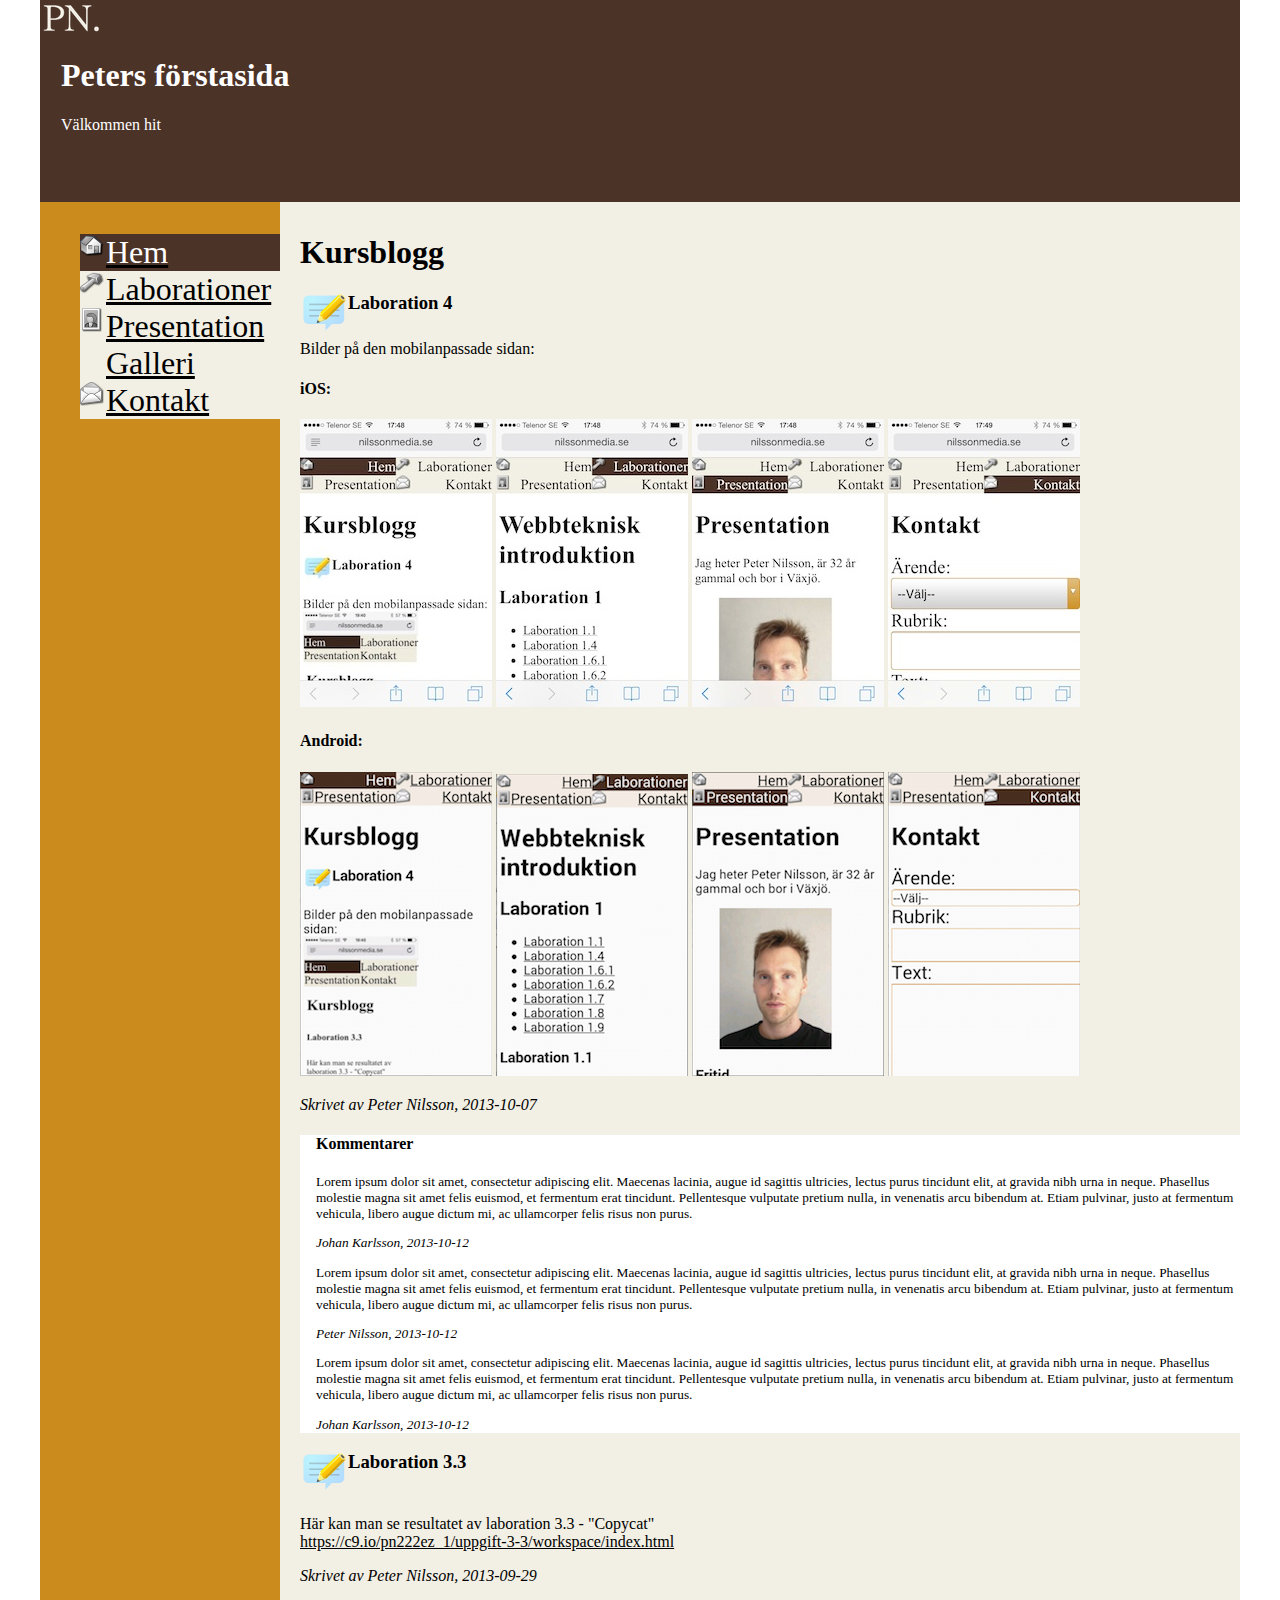
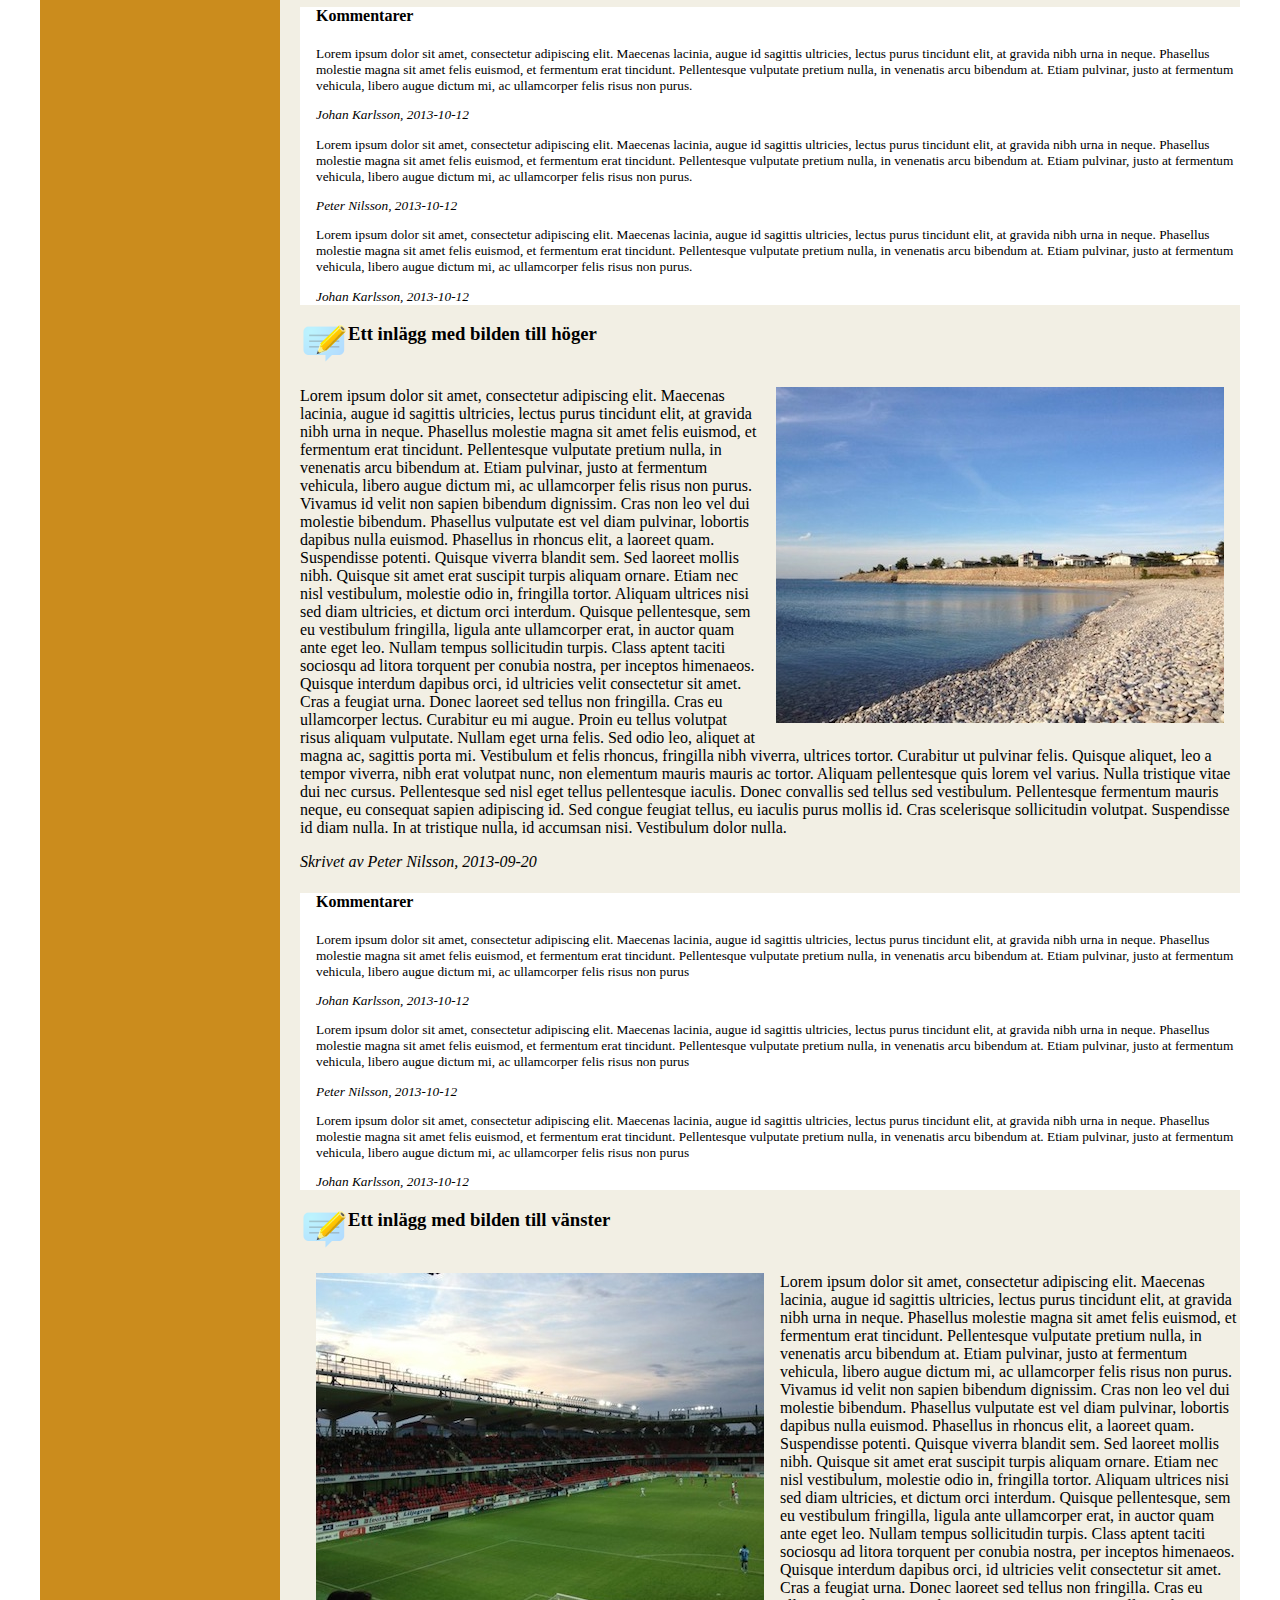
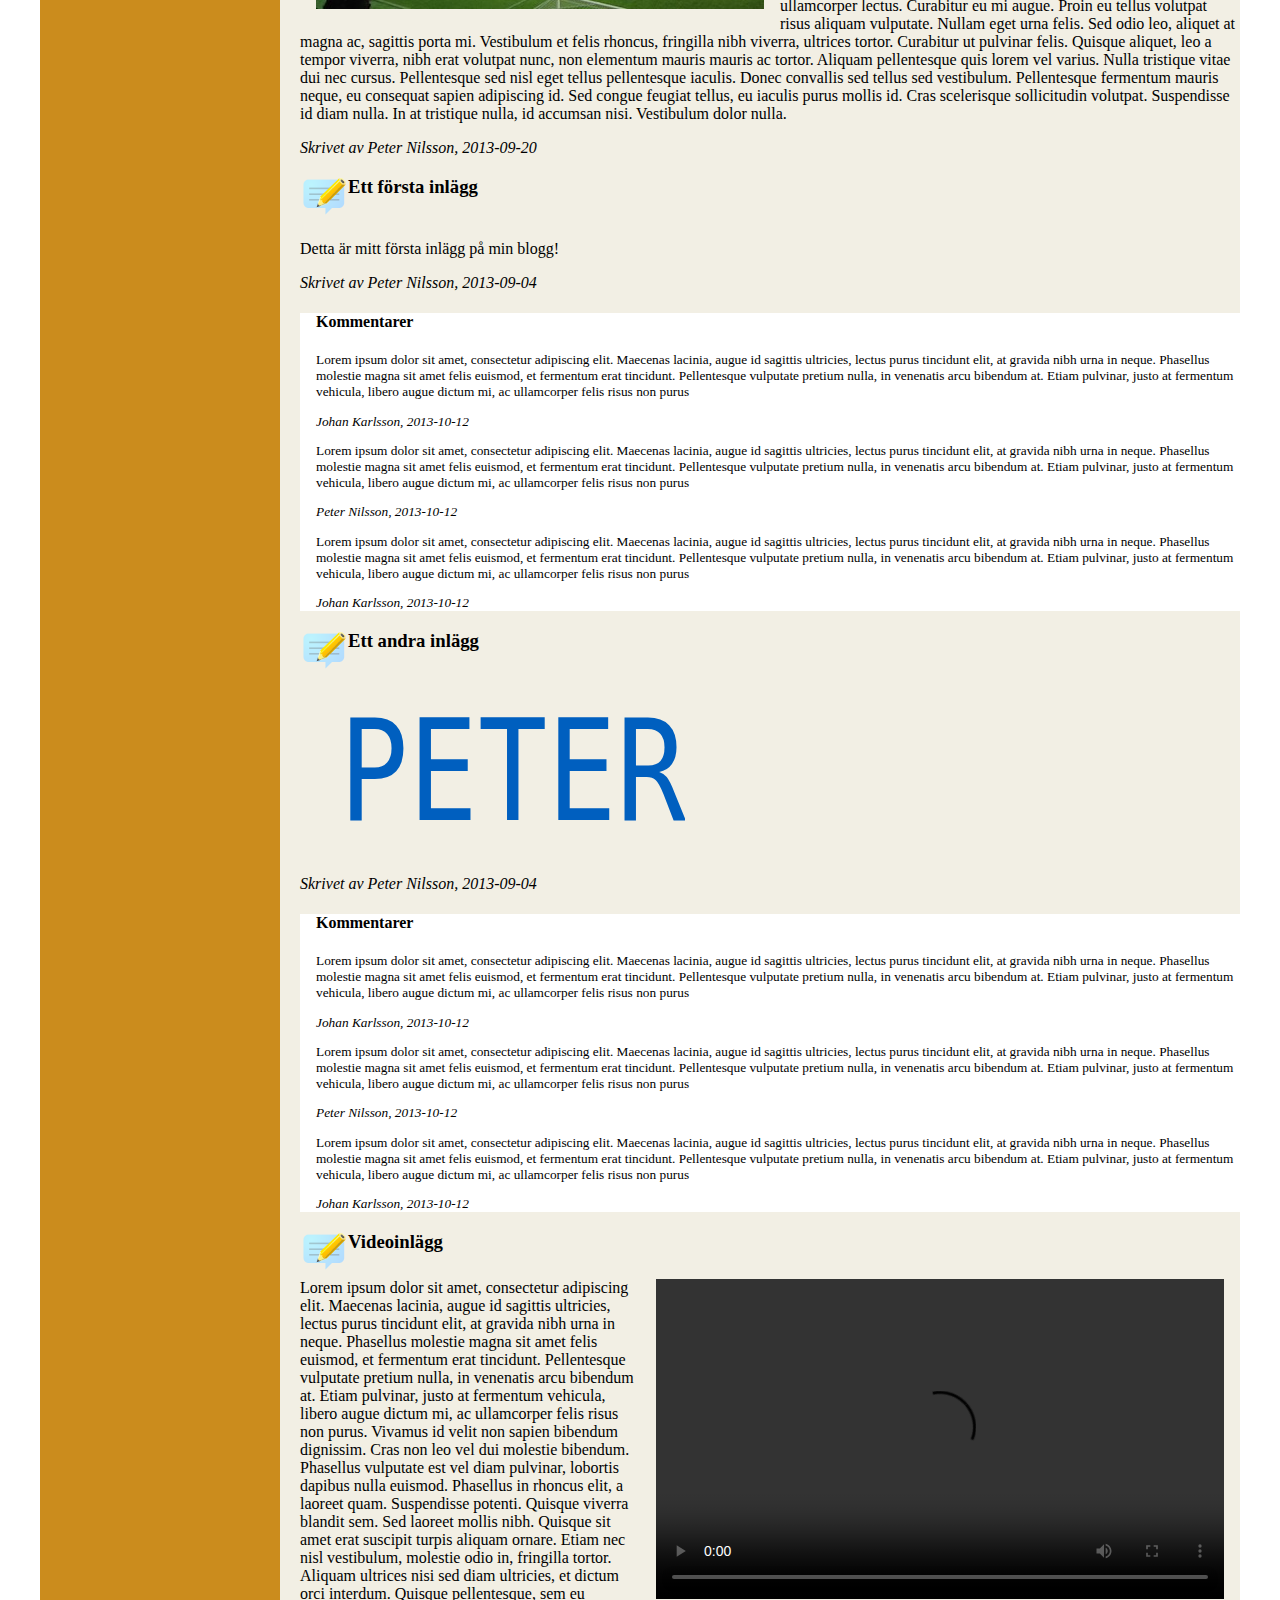
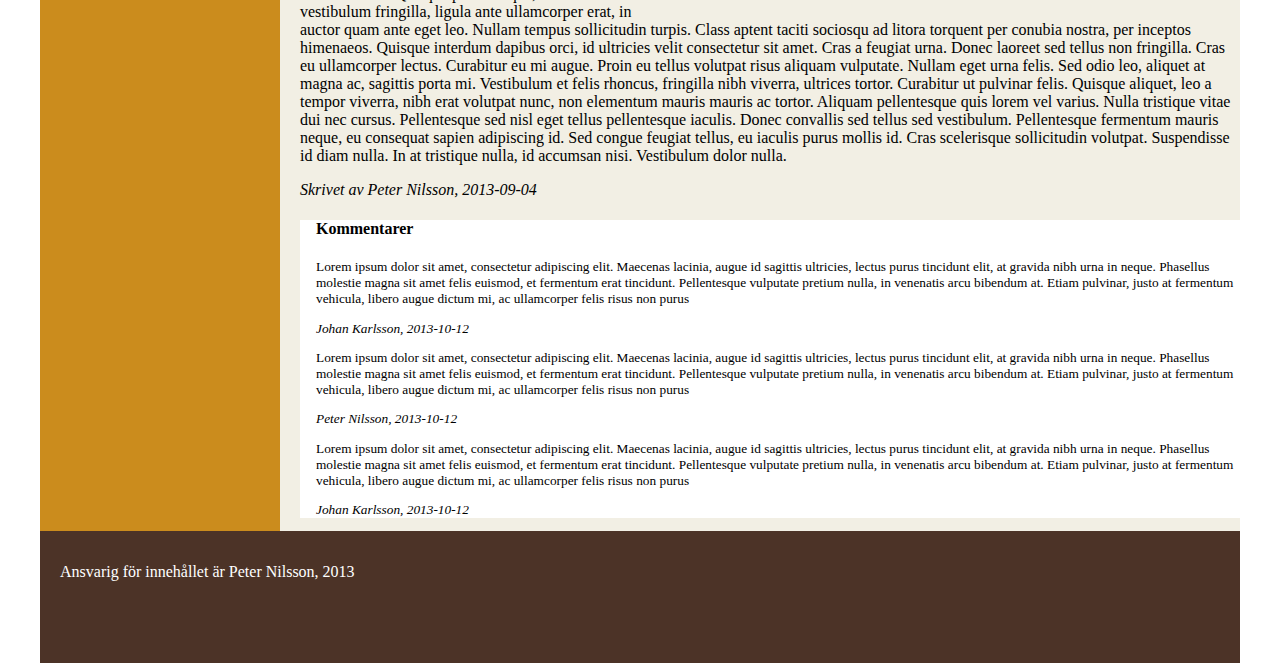
==== commit e4ac205b: "Galleri finns nu med i menyn" ====
--- a/index.html
+++ b/index.html
@@ -39,6 +39,7 @@
 						<a href="index.html"><li id="home" class="active">Hem</li></a>
 						<a href="pages/laborationer.html"><li id="labs">Laborationer</li></a>
 						<a href="pages/presentation.html"><li id="pres">Presentation</li></a>
+						<a href="gallery/index.html"><li id="gallery">Galleri</li></a>
 						<a href="pages/kontakt.html"><li id="contact">Kontakt</li></a>
 					</ul>
 				</div>
--- a/css/screen.css
+++ b/css/screen.css
@@ -51,6 +51,6 @@
 	width: 6em;
 }
 
-#home, #labs, #pres, #contact {
+#home, #labs, #pres, #contact, #gallery {
 	padding: 0 0 0 26px;
 }--- a/css/mobile.css
+++ b/css/mobile.css
@@ -91,6 +91,6 @@
 	font-size: 1em;
 }
 
-#home, #labs, #pres, #contact {
+#home, #labs, #pres, #contact, #gallery {
 	text-align: right;
 }